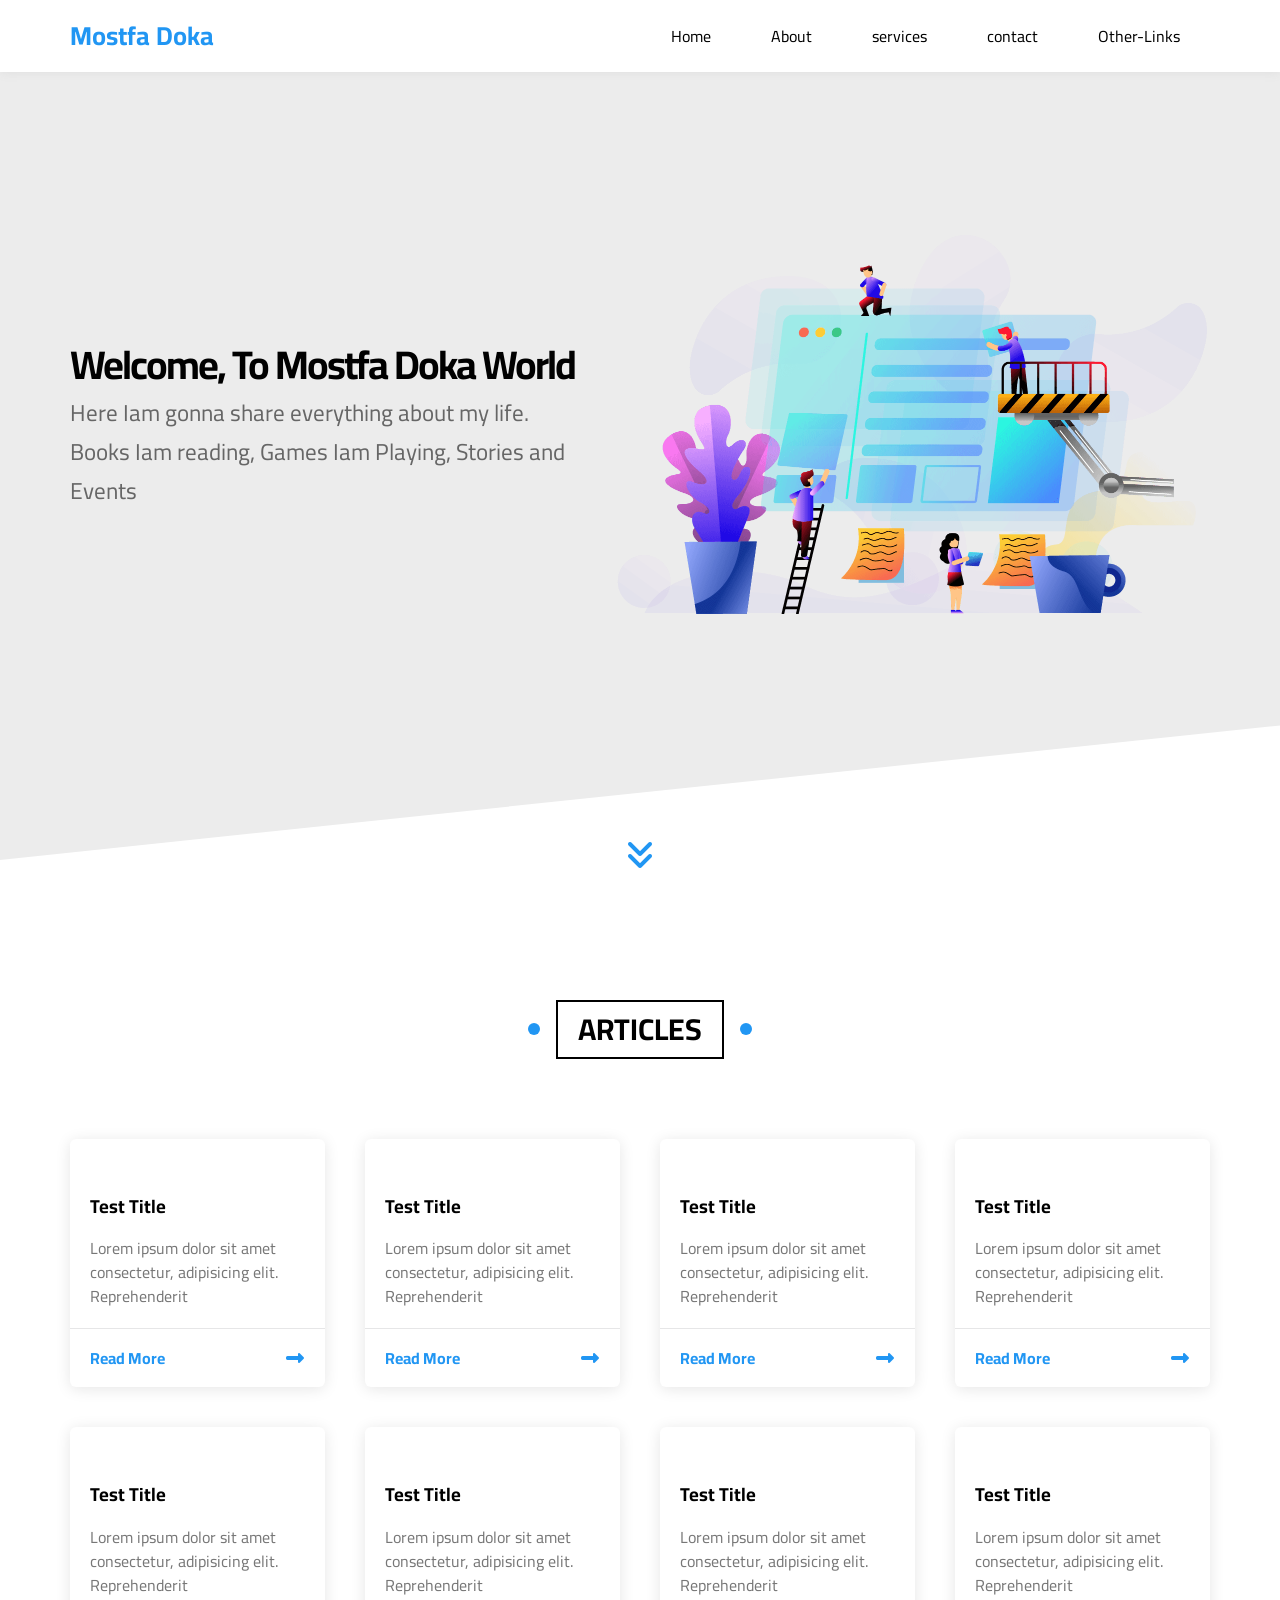
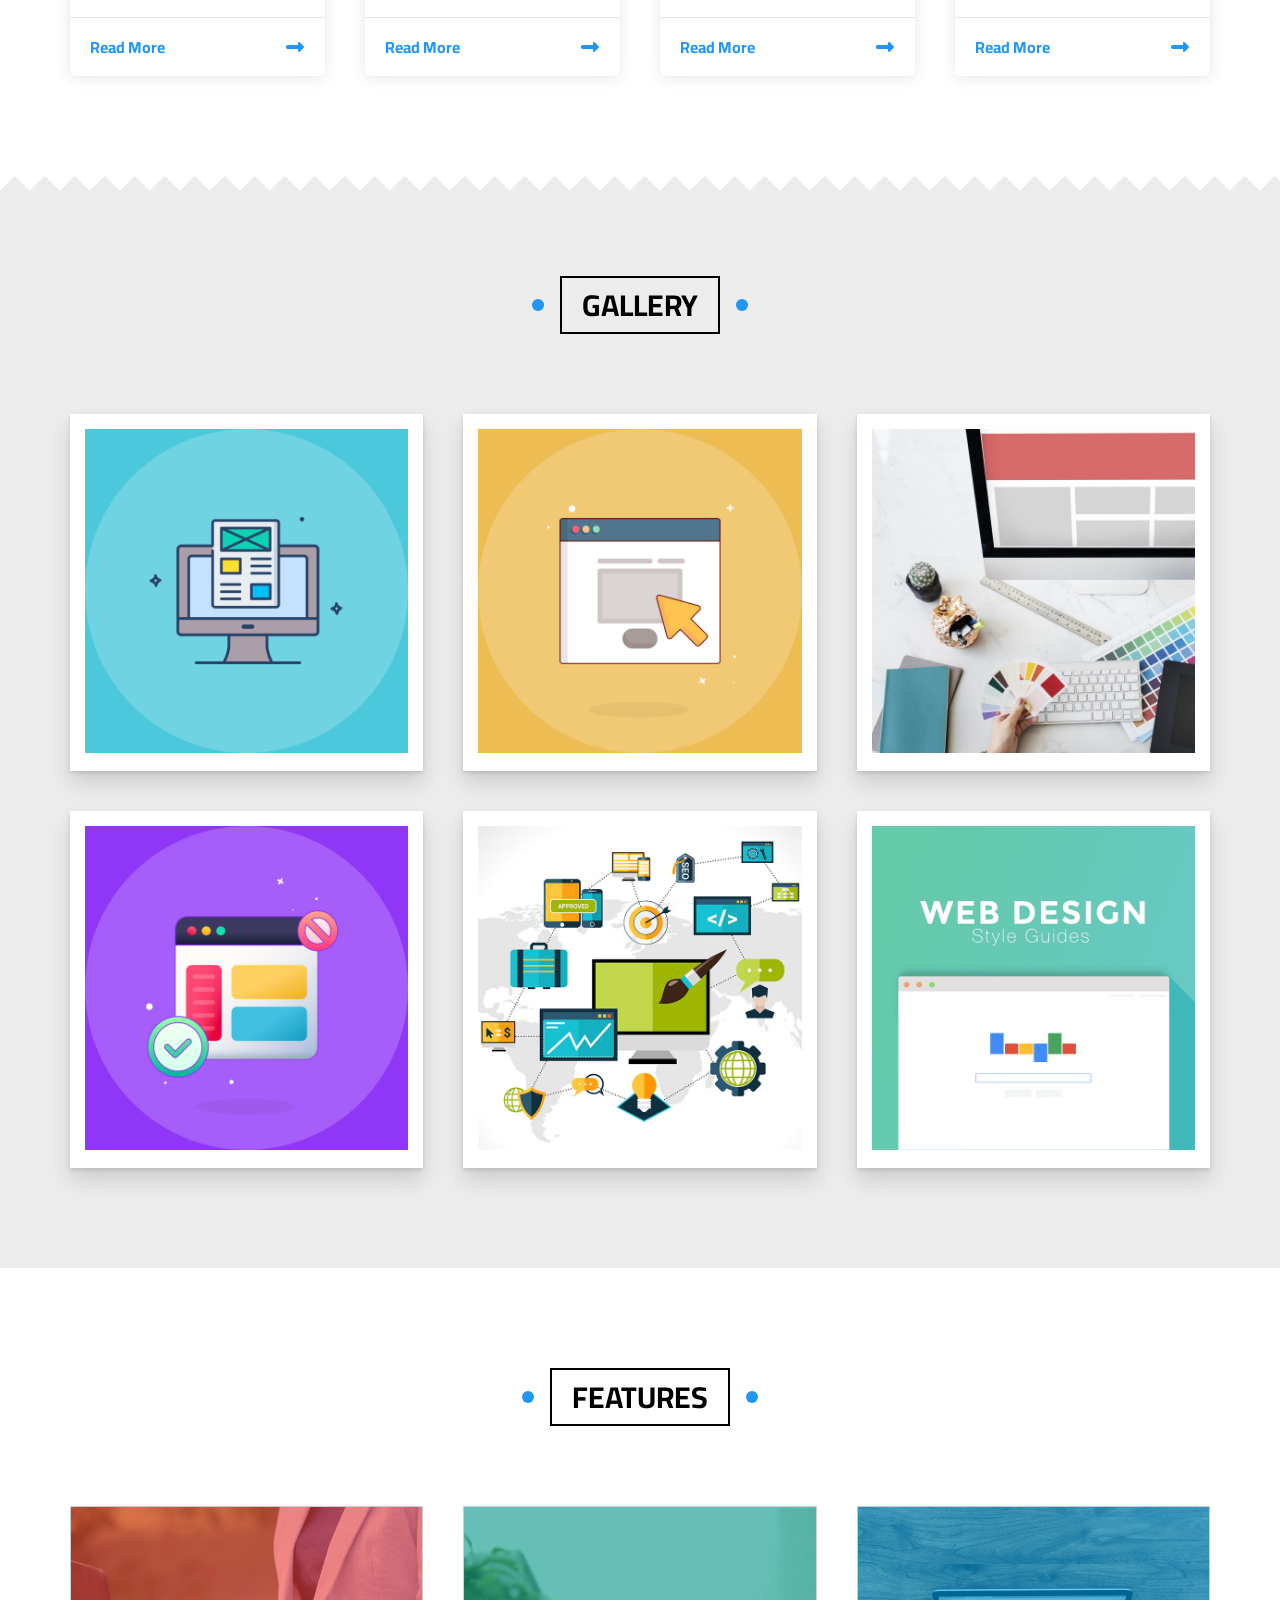
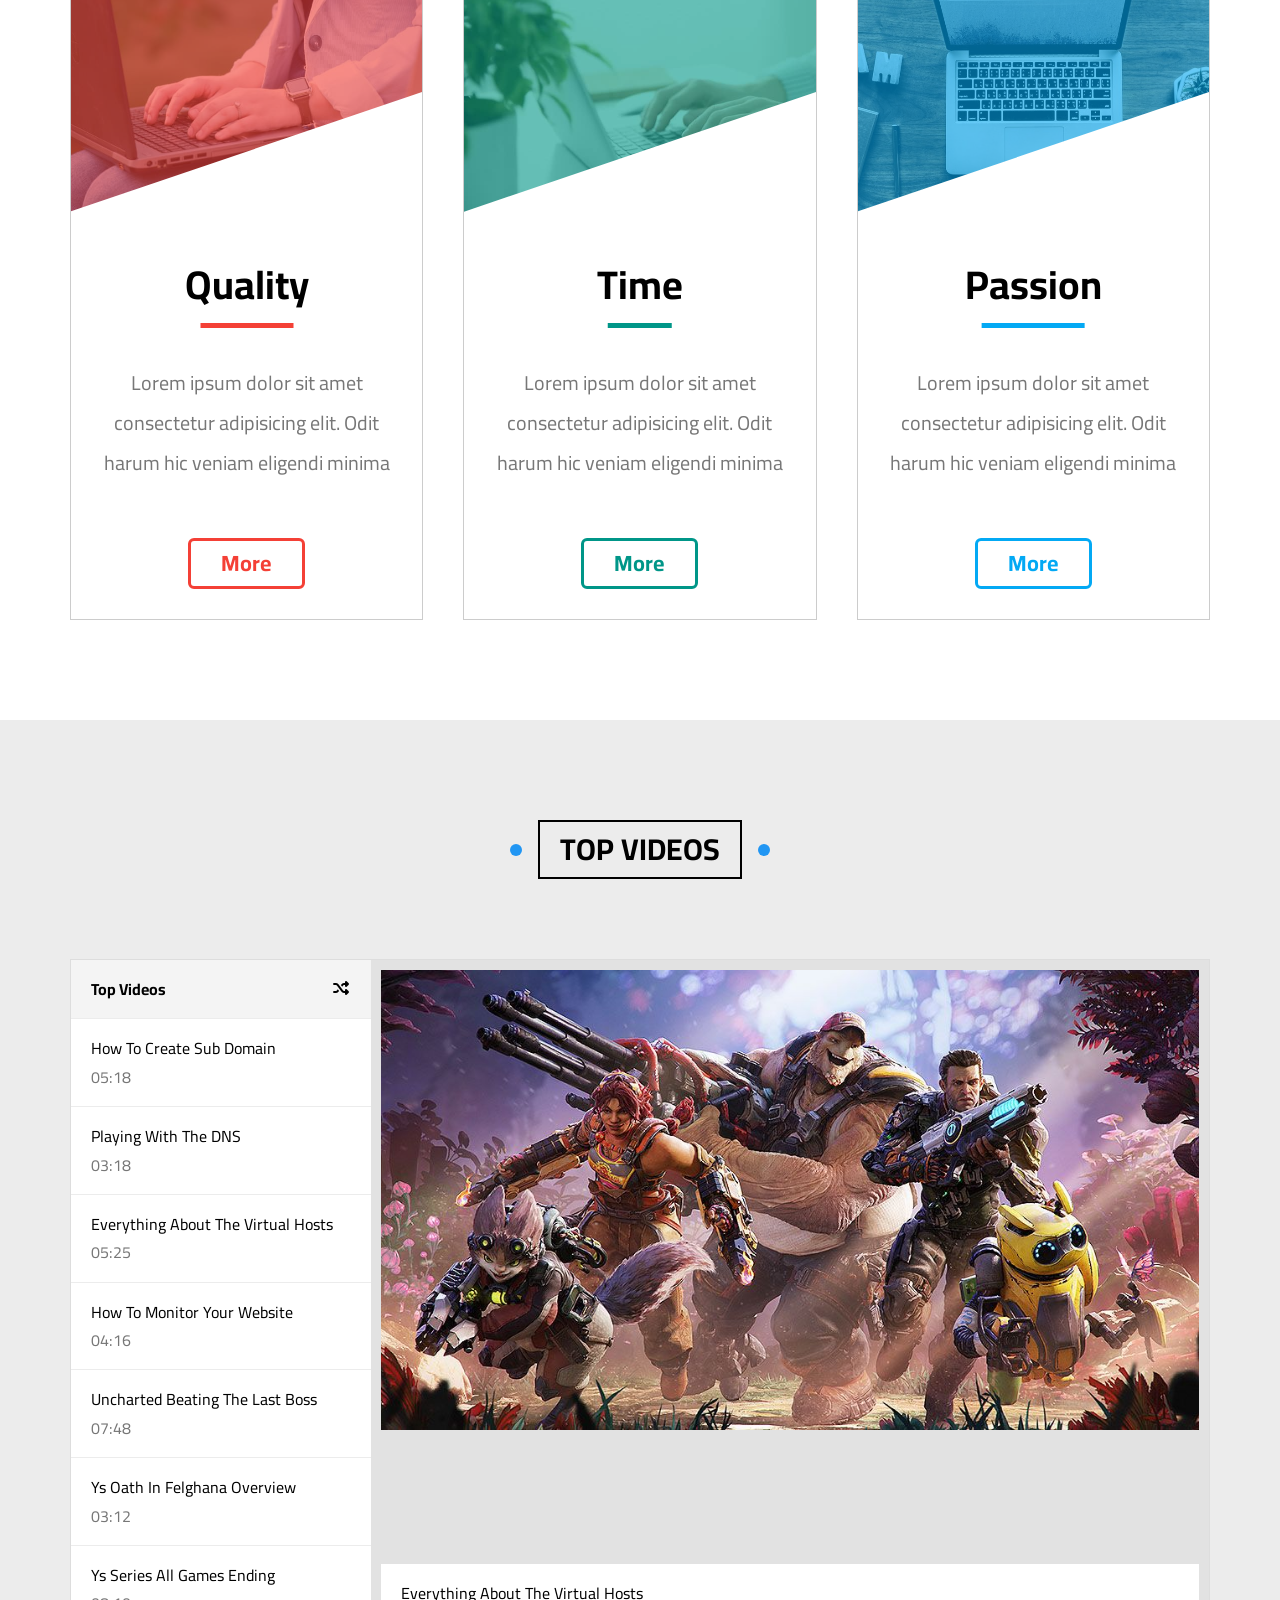
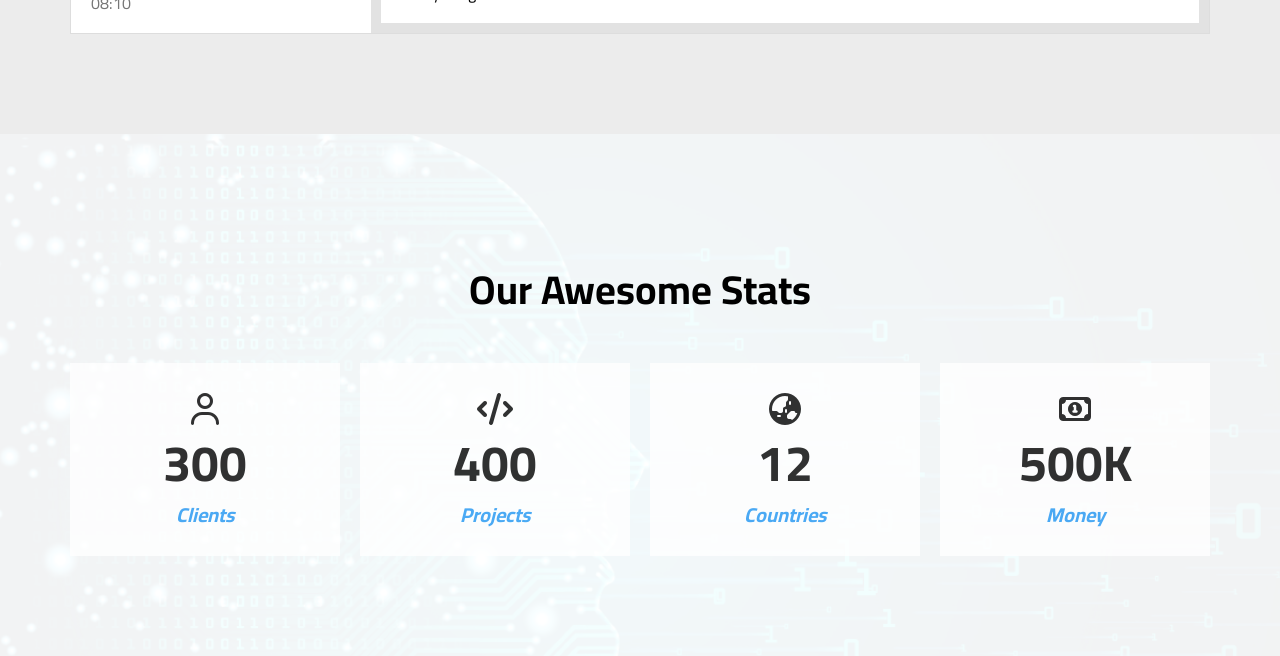
==== index.html @ 47fe3894 "cut" ====
<!DOCTYPE html>
<html lang="en">

<head>
  <meta charset="UTF-8">
  <meta name="viewport" content="width=device-width, initial-scale=1.0">
  <title>Mostfa Doka</title>
  <link rel="stylesheet" href="../CSS/all.min.css">
  <link rel="stylesheet" href="../CSS/norm.css">
  <link rel="stylesheet" href="../CSS/Mostfa Doka.css">
  <link rel="preconnect" href="https://fonts.googleapis.com">
  <link rel="preconnect" href="https://fonts.gstatic.com" crossorigin>
  <link
    href="https://fonts.googleapis.com/css2?family=Cairo:wght@200..1000&family=Open+Sans:ital,wght@0,300..800;1,300..800&display=swap"
    rel="stylesheet">
</head>

<body>
  <!-- start header -->
  <div class="header" id="header">
    <div class="container">
      <a href="#" class="logo">Mostfa Doka</a>
      <ul class="main-nav">
        <li><a href="index.html">Home</a></li>
        <li><a href="about.html">About</a></li>
        <li><a href="services.html">services</a></li>
        <li><a href="contact.html">contact</a></li>
        <li class="active">
          <a href="#">Other-Links</a>
          <div class="mega-menu">
            <div class="image">
              <img src="../images/megamenu.png" alt="">
            </div>
            <ul class="links">
              <li>
                <a href="#articles"><i class="fa-regular fa-newspaper"></i> Articles</a>
              </li>
              <li>
                <a href="#gallery"><i class=" far fa-regular fa-images fa-fw"></i> Gallery</a>
              </li>
              <li>
                <a href="#features"><i class="fa-regular fa-star"></i> Features</a>
              </li>

            </ul>
            <ul class="links">
              <li>
                <a href="#videos"><i class="far fa-play-circle fa-fw"></i> Top Videos</a>
              </li>
              <li>
                <a href="#stats"><i class="far fa-chart-bar fa-fw"></i> Stats</a>
              </li>
            </ul>
          </div>
        </li>
      </ul>
    </div>
  </div>
  <!-- end header -->
  <!-- start landing -->
  <div class="landing">
    <div class="container">
      <div class="text">
        <h1>Welcome, To Mostfa Doka World</h1>
        <p>Here Iam gonna share everything about my life. Books Iam reading, Games Iam Playing, Stories and
          Events</p>
      </div>
      <div class="image">
        <img src="../images/landing-image.png" alt="">
      </div>
    </div>
    <a href="#articles" class="go-down">
      <i class="fas fa-angle-double-down fa-2x"></i>
    </a>
  </div>
  <!-- end landing -->
  <!-- start Articles -->
  <div class="articles" id="articles">
    <h2 class="main-title">articles</h2>
    <div class="container">
      <div class="box">
        <img src="../images/cat-01.jpg" alt="">
        <div class="content">
          <h3>Test Title</h3>
          <p>Lorem ipsum dolor sit amet consectetur, adipisicing elit. Reprehenderit</p>
        </div>
        <div class="info">
          <a href="#">Read More</a>
          <i class="fas fa-long-arrow-alt-right"></i>
        </div>
      </div>
      <div class="box">
        <img src="../images/cat-02.jpg" alt="">
        <div class="content">
          <h3>Test Title</h3>
          <p>Lorem ipsum dolor sit amet consectetur, adipisicing elit. Reprehenderit</p>
        </div>
        <div class="info">
          <a href="#">Read More</a>
          <i class="fas fa-long-arrow-alt-right"></i>
        </div>
      </div>
      <div class="box">
        <img src="../images/cat-03.jpg" alt="">
        <div class="content">
          <h3>Test Title</h3>
          <p>Lorem ipsum dolor sit amet consectetur, adipisicing elit. Reprehenderit</p>
        </div>
        <div class="info">
          <a href="#">Read More</a>
          <i class="fas fa-long-arrow-alt-right"></i>
        </div>
      </div>
      <div class="box">
        <img src="../images/cat-04.jpg" alt="">
        <div class="content">
          <h3>Test Title</h3>
          <p>Lorem ipsum dolor sit amet consectetur, adipisicing elit. Reprehenderit</p>
        </div>
        <div class="info">
          <a href="#">Read More</a>
          <i class="fas fa-long-arrow-alt-right"></i>
        </div>
      </div>
      <div class="box">
        <img src="../images/cat-05.jpg" alt="">
        <div class="content">
          <h3>Test Title</h3>
          <p>Lorem ipsum dolor sit amet consectetur, adipisicing elit. Reprehenderit</p>
        </div>
        <div class="info">
          <a href="#">Read More</a>
          <i class="fas fa-long-arrow-alt-right"></i>
        </div>
      </div>
      <div class="box">
        <img src="../images/cat-06.jpg" alt="">
        <div class="content">
          <h3>Test Title</h3>
          <p>Lorem ipsum dolor sit amet consectetur, adipisicing elit. Reprehenderit</p>
        </div>
        <div class="info">
          <a href="#">Read More</a>
          <i class="fas fa-long-arrow-alt-right"></i>
        </div>
      </div>
      <div class="box">
        <img src="../images/cat-07.jpg" alt="">
        <div class="content">
          <h3>Test Title</h3>
          <p>Lorem ipsum dolor sit amet consectetur, adipisicing elit. Reprehenderit</p>
        </div>
        <div class="info">
          <a href="#">Read More</a>
          <i class="fas fa-long-arrow-alt-right"></i>
        </div>
      </div>
      <div class="box">
        <img src="../images/cat-08.jpg" alt="">
        <div class="content">
          <h3>Test Title</h3>
          <p>Lorem ipsum dolor sit amet consectetur, adipisicing elit. Reprehenderit</p>
        </div>
        <div class="info">
          <a href="#">Read More</a>
          <i class="fas fa-long-arrow-alt-right"></i>
        </div>
      </div>
    </div>
  </div>
  <div class="spikes"></div>
  <!-- end Articles -->
  <!-- start Gallery -->
  <div class="gallery" id="gallery">
    <h2 class="main-title">Gallery</h2>
    <div class="container">
      <div class="box">
        <div class="image">
          <img src="../images/gallery-01.png" alt="">
        </div>
      </div>
      <div class="box">
        <div class="image">
          <img src="../images/gallery-02.png" alt="">
        </div>
      </div>
      <div class="box">
        <div class="image">
          <img src="../images/gallery-03.jpg" alt="">
        </div>
      </div>
      <div class="box">
        <div class="image">
          <img src="../images/gallery-04.png" alt="">
        </div>
      </div>
      <div class="box">
        <div class="image">
          <img src="../images/gallery-05.jpg" alt="">
        </div>
      </div>
      <div class="box">
        <div class="image">
          <img src="../images/gallery-06.png" alt="">
        </div>
      </div>
    </div>
  </div>
  <!-- end Gallery -->
  <!-- start Features -->
  <div class="features" id="features">
    <h2 class="main-title">features</h2>
    <div class="container">
      <div class="box">
        <div class="image"><img src="../images/features-01.jpg" alt=""></div>
        <h2>Quality</h2>
        <p>Lorem ipsum dolor sit amet consectetur adipisicing elit. Odit harum hic veniam eligendi minima</p>
        <a href="#">More</a>
      </div>
      <div class="box">
        <div class="image"><img src="../images/features-02.jpg" alt=""></div>
        <h2>Time</h2>
        <p>Lorem ipsum dolor sit amet consectetur adipisicing elit. Odit harum hic veniam eligendi minima</p>
        <a href="#">More</a>
      </div>
      <div class="box">
        <div class="image"><img src="../images/features-03.jpg" alt=""></div>
        <h2>Passion</h2>
        <p>Lorem ipsum dolor sit amet consectetur adipisicing elit. Odit harum hic veniam eligendi minima</p>
        <a href="#">More</a>
      </div>
    </div>
  </div>
  <!-- end Features -->


  <!-- Start Videos -->
  <div class="videos" id="videos">
    <h2 class="main-title">Top Videos</h2>
    <div class="container">
      <div class="holder">
        <div class="list">
          <div class="name">
            Top Videos
            <i class="fas fa-random"></i>
          </div>
          <ul>
            <li>How To Create Sub Domain<span>05:18</span></li>
            <li>Playing With The DNS <span>03:18</span></li>
            <li>Everything About The Virtual Hosts <span>05:25</span></li>
            <li>How To Monitor Your Website <span>04:16</span></li>
            <li>Uncharted Beating The Last Boss <span>07:48</span></li>
            <li>Ys Oath In Felghana Overview <span>03:12</span></li>
            <li>Ys Series All Games Ending <span>08:10</span></li>
          </ul>
        </div>
        <div class="preview">
          <img decoding="async" src="../images/video-preview.jpg" alt="" />
          <div class="info">Everything About The Virtual Hosts</div>
        </div>
      </div>
    </div>
  </div>
  <!-- End Videos -->
  <!-- Start Stats -->
  <div class="stats" id="stats">
    <h2>Our Awesome Stats</h2>
    <div class="container">
      <div class="box">
        <i class="far fa-user fa-2x fa-fw"></i>
        <span class="number">300</span>
        <span class="text">Clients</span>
      </div>
      <div class="box">
        <i class="fas fa-code fa-2x fa-fw"></i>
        <span class="number">400</span>
        <span class="text">Projects</span>
      </div>
      <div class="box">
        <i class="fas fa-globe-asia fa-2x fa-fw"></i>
        <span class="number">12</span>
        <span class="text">Countries</span>
      </div>
      <div class="box">
        <i class="far fa-money-bill-alt fa-2x fa-fw"></i>
        <span class="number">500K</span>
        <span class="text">Money</span>
      </div>
    </div>
  </div>
  <!-- End Stats -->

</body>

</html>
---- CSS/norm.css ----
/*! normalize.css v8.0.1 | MIT License | github.com/necolas/normalize.css */

/* Document
   ========================================================================== */

/**
 * 1. Correct the line height in all browsers.
 * 2. Prevent adjustments of font size after orientation changes in iOS.
 */

html {
  line-height: 1.15; /* 1 */
  -webkit-text-size-adjust: 100%; /* 2 */
}

/* Sections
   ========================================================================== */

/**
 * Remove the margin in all browsers.
 */

body {
  margin: 0;
}

/**
 * Render the `main` element consistently in IE.
 */

main {
  display: block;
}

/**
 * Correct the font size and margin on `h1` elements within `section` and
 * `article` contexts in Chrome, Firefox, and Safari.
 */

h1 {
  font-size: 2em;
  margin: 0.67em 0;
}

/* Grouping content
   ========================================================================== */

/**
 * 1. Add the correct box sizing in Firefox.
 * 2. Show the overflow in Edge and IE.
 */

hr {
  box-sizing: content-box; /* 1 */
  height: 0; /* 1 */
  overflow: visible; /* 2 */
}

/**
 * 1. Correct the inheritance and scaling of font size in all browsers.
 * 2. Correct the odd `em` font sizing in all browsers.
 */

pre {
  font-family: monospace, monospace; /* 1 */
  font-size: 1em; /* 2 */
}

/* Text-level semantics
   ========================================================================== */

/**
 * Remove the gray background on active links in IE 10.
 */

a {
  background-color: transparent;
}

/**
 * 1. Remove the bottom border in Chrome 57-
 * 2. Add the correct text decoration in Chrome, Edge, IE, Opera, and Safari.
 */

abbr[title] {
  border-bottom: none; /* 1 */
  text-decoration: underline; /* 2 */
  text-decoration: underline dotted; /* 2 */
}

/**
 * Add the correct font weight in Chrome, Edge, and Safari.
 */

b,
strong {
  font-weight: bolder;
}

/**
 * 1. Correct the inheritance and scaling of font size in all browsers.
 * 2. Correct the odd `em` font sizing in all browsers.
 */

code,
kbd,
samp {
  font-family: monospace, monospace; /* 1 */
  font-size: 1em; /* 2 */
}

/**
 * Add the correct font size in all browsers.
 */

small {
  font-size: 80%;
}

/**
 * Prevent `sub` and `sup` elements from affecting the line height in
 * all browsers.
 */

sub,
sup {
  font-size: 75%;
  line-height: 0;
  position: relative;
  vertical-align: baseline;
}

sub {
  bottom: -0.25em;
}

sup {
  top: -0.5em;
}

/* Embedded content
   ========================================================================== */

/**
 * Remove the border on images inside links in IE 10.
 */

img {
  border-style: none;
}

/* Forms
   ========================================================================== */

/**
 * 1. Change the font styles in all browsers.
 * 2. Remove the margin in Firefox and Safari.
 */

button,
input,
optgroup,
select,
textarea {
  font-family: inherit; /* 1 */
  font-size: 100%; /* 1 */
  line-height: 1.15; /* 1 */
  margin: 0; /* 2 */
}

/**
 * Show the overflow in IE.
 * 1. Show the overflow in Edge.
 */

button,
input { /* 1 */
  overflow: visible;
}

/**
 * Remove the inheritance of text transform in Edge, Firefox, and IE.
 * 1. Remove the inheritance of text transform in Firefox.
 */

button,
select { /* 1 */
  text-transform: none;
}

/**
 * Correct the inability to style clickable types in iOS and Safari.
 */

button,
[type="button"],
[type="reset"],
[type="submit"] {
  -webkit-appearance: button;
}

/**
 * Remove the inner border and padding in Firefox.
 */

button::-moz-focus-inner,
[type="button"]::-moz-focus-inner,
[type="reset"]::-moz-focus-inner,
[type="submit"]::-moz-focus-inner {
  border-style: none;
  padding: 0;
}

/**
 * Restore the focus styles unset by the previous rule.
 */

button:-moz-focusring,
[type="button"]:-moz-focusring,
[type="reset"]:-moz-focusring,
[type="submit"]:-moz-focusring {
  outline: 1px dotted ButtonText;
}

/**
 * Correct the padding in Firefox.
 */

fieldset {
  padding: 0.35em 0.75em 0.625em;
}

/**
 * 1. Correct the text wrapping in Edge and IE.
 * 2. Correct the color inheritance from `fieldset` elements in IE.
 * 3. Remove the padding so developers are not caught out when they zero out
 *    `fieldset` elements in all browsers.
 */

legend {
  box-sizing: border-box; /* 1 */
  color: inherit; /* 2 */
  display: table; /* 1 */
  max-width: 100%; /* 1 */
  padding: 0; /* 3 */
  white-space: normal; /* 1 */
}

/**
 * Add the correct vertical alignment in Chrome, Firefox, and Opera.
 */

progress {
  vertical-align: baseline;
}

/**
 * Remove the default vertical scrollbar in IE 10+.
 */

textarea {
  overflow: auto;
}

/**
 * 1. Add the correct box sizing in IE 10.
 * 2. Remove the padding in IE 10.
 */

[type="checkbox"],
[type="radio"] {
  box-sizing: border-box; /* 1 */
  padding: 0; /* 2 */
}

/**
 * Correct the cursor style of increment and decrement buttons in Chrome.
 */

[type="number"]::-webkit-inner-spin-button,
[type="number"]::-webkit-outer-spin-button {
  height: auto;
}

/**
 * 1. Correct the odd appearance in Chrome and Safari.
 * 2. Correct the outline style in Safari.
 */

[type="search"] {
  -webkit-appearance: textfield; /* 1 */
  outline-offset: -2px; /* 2 */
}

/**
 * Remove the inner padding in Chrome and Safari on macOS.
 */

[type="search"]::-webkit-search-decoration {
  -webkit-appearance: none;
}

/**
 * 1. Correct the inability to style clickable types in iOS and Safari.
 * 2. Change font properties to `inherit` in Safari.
 */

::-webkit-file-upload-button {
  -webkit-appearance: button; /* 1 */
  font: inherit; /* 2 */
}

/* Interactive
   ========================================================================== */

/*
 * Add the correct display in Edge, IE 10+, and Firefox.
 */

details {
  display: block;
}

/*
 * Add the correct display in all browsers.
 */

summary {
  display: list-item;
}

/* Misc
   ========================================================================== */

/**
 * Add the correct display in IE 10+.
 */

template {
  display: none;
}

/**
 * Add the correct display in IE 10.
 */

[hidden] {
  display: none;
}
---- CSS/Mostfa Doka.css ----
/* start Globle rules */
* {
    -webkit-box-sizing: border-box;
    -moz-box-sizing: border-box;
    box-sizing: border-box;
}

:root {
    --main-color: #2196f3;
    --main-color-alt: #1787e0;
    --main-transition: 0.3s;
    --main-padding: 100px;
    --section-background: #ececec;
}

html {
    scroll-behavior: smooth;
}

body {
    font-family: "Cairo", sans-serif;
}

ul {
    list-style: none;
    margin: 0;
    padding: 0;
}

a {
    text-decoration: none;
}

.container {
    padding-left: 15px;
    padding-right: 15px;
    margin-left: auto;
    margin-right: auto;
}

/* Small */
@media (min-width: 768px) {
    .container {
        width: 750px;
    }
}

/* Medium */
@media (min-width: 992px) {
    .container {
        width: 970px;
    }
}

/* Large */
@media (min-width: 1200px) {
    .container {
        width: 1170px;
    }
}

.main-title {
    text-transform: uppercase;
    border: 2px solid black;
    width: fit-content;
    margin: 0 auto 80px;
    padding: 10px 20px;
    font-size: 30px;
    position: relative;
    z-index: 1;
    transition: var(--main-transition);
}

.main-title::before,
.main-title::after {
    content: '';
    position: absolute;
    background-color: var(--main-color);
    width: 12px;
    height: 12px;
    top: 50%;
    transform: translateY(-50%);
    border-radius: 50%;
    transition: var(--main-transition);
}

.main-title::before {
    left: -30px;
}

.main-title::after {
    right: -30px;
}

.main-title:hover::before {
    z-index: -1;
    animation: left-move .5s forwards;
}

.main-title:hover::after {
    z-index: -1;
    animation: right-move .5s forwards;
}

.main-title:hover {
    color: white;
    border: 2px solid white;
    transition-delay: 0.5s;
}

.spikes {
    position: relative;
}

.spikes::after {
    content: '';
    position: absolute;
    right: 0;
    width: 100%;
    height: 30px;
    background-image: linear-gradient(135deg, white 25%, transparent 25%),
        linear-gradient(225deg, white 25%, transparent 25%);
    background-size: 30px 30px;
    z-index: 1;
}

.dots {
    background-image: url("../images/dots.png");
    height: 186px;
    width: 204px;
    background-repeat: no-repeat;
    position: absolute;
}

.dots-up {
    top: 200px;
    right: 0;
}

.dots-down {
    bottom: 200px;
    left: 0;
}

/* end Globle rules */
/* start animation */
@keyframes up-and-down {

    0%,
    100% {
        top: 0;
    }

    50% {
        top: -50px;
    }
}

@keyframes bouncing {

    0%,
    10%,
    20%,
    50%,
    80%,
    100% {
        transform: translateY(0);
    }

    40%,
    60% {
        transform: translateY(-15px);
    }
}

@keyframes left-move {
    50% {
        left: 0;
        width: 12px;
        height: 12px;
    }

    100% {
        left: 0;
        border-radius: 0;
        width: 51%;
        height: 100%;
    }
}

@keyframes right-move {
    50% {
        right: 0;
        width: 12px;
        height: 12px;
    }

    100% {
        right: 0;
        border-radius: 0;
        width: 51%;
        height: 100%;
    }
}

@keyframes moving-arrow {
    100% {
        transform: translateX(10px);
    }
}

@keyframes flashing {

    0%,
    40% {
        opacity: 1;
    }

    100% {
        opacity: 0;
        width: 200%;
        height: 200%;
    }
}

@keyframes change-background {

    0%,
    100% {
        background-image: url('../images/discount-background1.jpg');
    }

    50% {
        background-image: url('../images/discount-background2.jpg');
    }
}

/* end animation */
/* start heading */
.header {
    background-color: white;
    position: relative;
    -webkit-box-shadow: 0 0 10px #ddd;
    -moz-box-shadow: 0 0 10px #ddd;
    box-shadow: 0 0 10px #ddd;
}

.header .container {
    display: flex;
    justify-content: space-between;
    align-items: center;
    flex-wrap: wrap;
    position: relative;
}

.header .container .logo {
    font-size: 26px;
    color: var(--main-color);
    font-weight: bold;
    height: 72px;
    justify-content: center;
    align-content: center;
    text-align: center;
}

.header .container .main-nav {
    display: flex;
    justify-content: center;
    align-items: center;
}

.header .container .main-nav>li>a {
    color: black;
    display: flex;
    justify-content: center;
    align-items: center;
    height: 72px;
    position: relative;
    padding: 0 30px;
    transition: var(--main-transition);
    overflow: hidden;
}

.header .container .main-nav>li>a::before {
    content: '';
    position: absolute;
    width: 100%;
    height: 4px;
    background-color: var(--main-color);
    top: 0;
    left: -100%;
    transition: var(--main-transition);
}

.header .container .main-nav>li>a:hover {
    background-color: #fafafa;
    color: var(--main-color);
}

.header .container .main-nav>li>a:hover::before {
    left: 0;
}

@media (max-width: 767px) {
    .header .container .logo {
        width: 100%;
        height: 50px;
    }

    .header .container .main-nav {
        margin: auto;
    }

    .header .container .main-nav>li>a {
        height: 40px;
        padding: 10px;
        font-size: 14px;
    }
}

.header .mega-menu {
    position: absolute;
    width: 100%;
    left: 0;
    padding: 30px;
    background-color: white;
    border-bottom: 3px solid var(--main-color);
    z-index: -1;
    display: flex;
    gap: 40px;
    top: calc(100% + 50px);
    transition: top var(--main-transition), opacity var(--main-transition);
    opacity: 0;
}

.header .main-nav li:last-child:hover .mega-menu {
    opacity: 1;
    z-index: 5;
    top: calc(100% + 1px);
}

.header .mega-menu .image img {
    max-width: 100%;
}

@media (max-width: 992px) {
    .header .mega-menu .image {
        display: none;
    }
}

.header .mega-menu .links {
    min-width: 250px;
    flex: 1;
}

@media (max-width: 767px) {
    .header .mega-menu {
        flex-direction: column;
        gap: 0;
        padding: 5px;
    }

    .header .mega-menu .links:last-child li:first-child {
        border-top: 1px solid #e9e6e6;
    }
}

.header .mega-menu .links li {
    position: relative;
}

.header .mega-menu .links li:not(:last-child) {
    border-bottom: 1px solid #e9e6e6;
}

.header .mega-menu .links li::before {
    content: '';
    position: absolute;
    left: 0;
    right: 0;
    width: 0;
    height: 100%;
    background-color: #fafafa;
    z-index: -1;
    transition: var(--main-transition);
}

.header .mega-menu .links li:hover::before {
    width: 100%;
}

.header .mega-menu .links li a {
    color: var(--main-color);
    display: block;
    padding: 15px;
    font-size: 18px;
    font-weight: bold;
}

.header .mega-menu .links li i {
    margin-right: 10px;
}

/* end heading */
/* start landing */
.landing {
    position: relative;
}

.landing::before {
    content: '';
    position: absolute;
    top: -40px;
    left: 0;
    width: 100%;
    height: 100%;
    background-color: #ececec;
    z-index: -1;
    transform: skewY(-6deg);
    transform-origin: top left;
}

.landing .container {
    min-height: calc(100vh - 72px);
    display: flex;
    align-items: center;
    padding-bottom: 120px;
}

.landing .text {
    flex: 1;
}

@media (max-width: 991px) {
    .landing .text {
        text-align: center;
    }
}

.landing .text h1 {
    font-size: 40px;
    margin: 0;
    letter-spacing: -2px;
}

.landing .text p {
    line-height: 1.7;
    color: #666;
    font-size: 23px;
    margin: 5px 0 0;
    max-width: 500px;
}

.landing .image img {
    position: relative;
    width: 600px;
    animation: up-and-down 5s linear infinite;
}

@media (max-width: 767px) {
    .landing .text h1 {
        font-size: 28px;
    }

    .landing .text p {
        font-size: 18px;
    }
}

@media (max-width: 991px) {
    .landing .image {
        display: none;
    }

    .landing .text p {
        margin: 10px auto;
    }
}

.landing .go-down {
    color: var(--main-color);
    position: absolute;
    bottom: 30px;
    left: 50%;
    transform: translateX(-50%);
    transition: var(--main-transition);
}

.landing .go-down:hover {
    color: var(--main-color-alt);
}

.landing .go-down i {
    animation: bouncing 1.5s infinite;
}

/* end landing */
/* start Articles */
.articles {
    padding: var(--main-padding) 0;
    position: relative;
}

.articles .container {
    display: grid;
    grid-template-columns: repeat(auto-fill, minmax(250px, 1fr));
    gap: 40px;
}

.articles .container .box {
    -webkit-box-shadow: 0 2px 15px rgba(0, 0, 0, 0.1);
    -moz-box-shadow: 0 2px 15px rgba(0, 0, 0, 0.1);
    box-shadow: 0 2px 15px rgba(0, 0, 0, 0.1);
    background-color: white;
    border-radius: 6px;
    overflow: hidden;
    transition: transform var(--main-transition), box-shadow var(--main-transition);
}

.articles .container .box:hover {
    -webkit-box-shadow: 0 2px 15px rgba(0, 0, 0, 0.2);
    -moz-box-shadow: 0 2px 15px rgba(0, 0, 0, 0.2);
    box-shadow: 0 2px 15px rgba(0, 0, 0, 0.2);
    transform: translateY(-10px);
}

.articles .container .box img {
    width: 100%;
    max-width: 100%;
}

.articles .container .box .content {
    padding: 20px;
}

.articles .container .box .content h3 {
    margin: p;
}

.articles .container .box .content p {
    margin: 10px 0 0;
    line-height: 1.5;
    color: #777;
}

.articles .container .box .info {
    padding: 20px;
    border-top: 1px solid #e6e6e7;
    display: flex;
    justify-content: space-between;
    align-items: center;
}

.articles .container .box .info a {
    font-weight: bold;
    color: var(--main-color);
}

.articles .container .box .info i {
    color: var(--main-color);
}

.articles .container .box:hover .info i {
    animation: moving-arrow .6s linear infinite;
}

/* end Articles */
/* start Gallery */
.gallery {
    padding: var(--main-padding) 0;
    background-color: var(--section-background);
}

.gallery .container {
    display: grid;
    grid-template-columns: repeat(auto-fill, minmax(300px, 1fr));
    gap: 40px;
}

.gallery .box {
    padding: 15px;
    background-color: white;
    box-shadow: 0px 12px 20px 0px rgb(0 0 0 / 13%), 0px 2px 4px 0px rgb(0 0 0 / 12%);
}

.gallery img {
    max-width: 100%;
    transition: var(--main-transition);
}

.gallery .image {
    position: relative;
    overflow: hidden;
}

.gallery .image::before {
    content: '';
    position: absolute;
    top: 50%;
    left: 50%;
    transform: translate(-50%, -50%);
    background-color: rgba(255, 255, 255, 0.2);
    width: 0;
    height: 0;
    opacity: 0;
    z-index: 2;
}

.gallery .image:hover::before {
    animation: flashing 0.7s;
}

.gallery .image:hover img {
    transform: rotate(5deg) scale(1.1);
}

/* end Gallery */
/* start Features */
.features {
    padding: var(--main-padding) 0;
    position: relative;
    background-color: white;
}

.features .container {
    display: grid;
    grid-template-columns: repeat(auto-fill, minmax(300px, 1fr));
    gap: 40px;
}

.features .box {
    text-align: center;
    border: 1px solid #ccc;
}

.features .image {
    position: relative;
    overflow: hidden;
}

.features .box img {
    max-width: 100%;
}

.features .box .image::before {
    content: "";
    position: absolute;
    top: -1px;
    left: 0;
    width: 100%;
    height: 100%;
    background-color: rgb(3 169 244 / 60%);
}

.features .box:first-of-type .image::before {
    background-color: rgb(244 64 54 / 60%);
}

.features .box:nth-of-type(2) .image::before {
    background-color: rgb(0 150 136 / 60%);
}

.features .box .image::after {
    content: "";
    position: absolute;
    bottom: 0;
    right: 0;
    border-style: solid;
    border-width: 0 0 170px 500px;
    border-color: transparent transparent white transparent;
    transition: var(--main-transition);

}

.features .box:hover .image::after {
    border-width: 170px 500px 170px 0;
}

.features .box h2 {
    position: relative;
    font-size: 40px;
    width: fit-content;
    margin: auto;
}

.features .box h2::before {
    content: "";
    background-color: #03a9f4;
    width: 75%;
    height: 5px;
    left: 50%;
    bottom: -20px;
    position: absolute;
    transform: translateX(-50%);
}

.features .box:nth-of-type(2) h2::before {
    background-color: #009688;
}

.features .box:first-of-type h2::before {
    background-color: #f44036;
}

.features p {
    color: #777;
    font-size: 20px;
    line-height: 2;
    margin: 30px 0;
    padding: 25px;
}

.features .box a {
    display: block;
    width: fit-content;
    margin: 0 auto 30px;
    border: 3px solid #03a9f4;
    font-weight: bold;
    font-size: 22px;
    color: #03a9f4;
    padding: 10px 30px;
    border-radius: 6px;
    transition: var(--main-transition);
    position: relative;
}

.features .box a::before {
    content: "";
    position: absolute;
    top: 0;
    left: 0;
    height: 100%;
    width: 0;
    background-color: #03a9f4;
    transition: var(--main-transition);
    z-index: -1;
}

.features .box:hover a::before {
    width: 100%;
}

.features .box:nth-of-type(2) a::before {
    background-color: #009688;

}

.features .box:first-of-type a::before {
    background-color: #f44036;
}

.features .box:first-child a {
    color: #f44036;
    border: 3px solid #f44036;
}

.features .box:nth-child(2) a {
    color: #009688;
    border: 3px solid #009688;
}

.features .box:hover a {
    color: white;
    z-index: 2;
}

/* end Features */
/* start Testimonials */
.testimonials {
    padding: var(--main-padding) 0;
    background-color: var(--section-background);
}

.testimonials .container {
    display: grid;
    grid-template-columns: repeat(auto-fill, minmax(300px, 1fr));
    gap: 40px;
}

.testimonials .box {
    padding: 20px;
    background-color: white;
    box-shadow: 0px 2px 4px rgb(0 0 0 / 7%);
    position: relative;
    border-radius: 6px;
}

.testimonials .box img {
    width: 100px;
    border-radius: 50%;
    position: absolute;
    top: -50px;
    right: -10px;
    border: 10px solid var(--section-background);
}

.testimonials .box h3 {
    margin-bottom: 10px;

}

.testimonials .box span {
    color: #777;
    display: block;
    margin-bottom: 10px;
}

.testimonials .box .rate i.filled {
    color: #ffc107;
}

.testimonials .box p {
    line-height: 1.5;
    color: #777;
    margin: 10px 0 0;
}

/* end Testimonials */
/* start Team Members */
.team {
    padding: var(--main-padding) 0;
    position: relative;
    background: var(--section-background);
}

.team .container {
    display: grid;
    grid-template-columns: repeat(auto-fill, minmax(300px, 1fr));
    gap: 30px;
}

.team .container .box {
    position: relative;
}

.team .container .box::before,
.team .container .box::after {
    content: '';
    background-color: #f3f3f3;
    position: absolute;
    right: 0;
    top: 0;
    height: 100%;
    border-radius: 10px;
    transition: var(--main-transition);
}

.team .container .box::before {
    z-index: -2;
    width: calc(100% - 60px);
}

.team .container .box::after {
    z-index: -1;
    background-color: #e4e4e4;
    width: 0;
}

.team .container .box:hover:after {
    width: calc(100% - 60px);
}

.team .box .data {
    display: flex;
    align-items: center;
    padding-top: 60px;
}

.team .container img {
    width: calc(100% - 60px);
    border-radius: 10px;
    transition: var(--main-transition);
}

.team .container .box:hover img {
    filter: grayscale(100%);
}

.team .box .data .social {
    width: 60px;
    display: flex;
    flex-direction: column;
    align-items: center;
    gap: 20px;
}

.team .box .data .social a {
    width: 60px;
    height: 30px;
    display: flex;
    justify-content: center;
    align-items: center;
}

.team .box .data .social i {
    transition: var(--main-transition);
    color: #777;
}

.team .box .data .social a:hover i {
    color: var(--main-color);
}

.team .box .info {
    padding-left: 80px;
}

.team .box .info h3 {
    margin-bottom: 0;
    color: var(--main-color);
    font-size: 22px;
    transition: var(--main-transition);
}

.team .box:hover h3 {
    color: #777;
}

.team .box .info p {
    margin: 10px 0 25px;
}

/* end Team Members */
/* start Services */
.services {
    padding: var(--main-padding) 0;
    background-color: var(--section-background);

}

.services .container {
    display: grid;
    grid-template-columns: repeat(auto-fill, minmax(300px, 1fr));
    gap: 40px;
    text-align: center;
}

.services .box {
    background-color: white;
    box-shadow: 0 12px 20px 0 rgba(0, 0, 0, 0.13),
        0 2px 4px 0 rgba(0, 0, 0, 0.12);
    counter-increment: services;
    transition: var(--main-transition);
    position: relative;
}

.services .box::before {
    content: '';
    position: absolute;
    left: 50%;
    transform: translateX(-50%);
    top: -3px;
    height: 3px;
    width: 0;
    background-color: var(--main-color);
    transition: var(--main-transition);
}

.services .box:hover {
    transform: translateY(-10%);
}

.services .box:hover::before {
    width: 100%;
}

.services .box i {
    margin: 30px auto 20px;
    display: block;
    color: #d5d5d5;
}

.services .box h3 {
    color: var(--main-color);
    font-size: 25px;
    margin: 20px 0 40px;
}

.services .box .info {
    text-align: right;
    padding: 15px;
    background-color: #f9f9f9;
    position: relative;
    overflow: hidden;
}

.services .box .info::before {
    content: '0' counter(services);
    position: absolute;
    background-color: var(--main-color);
    color: white;
    left: 0;
    top: 0;
    height: 100%;
    width: 80px;
    font-size: 30px;
    font-weight: bold;
    display: flex;
    justify-content: center;
    align-items: center;
    padding-right: 15px;
}

.services .box .info::after {
    background-color: #d5d5d5;
    content: '';
    position: absolute;
    top: 0px;
    left: 80px;
    height: calc(100% + 0.4px);
    width: 50px;
    transform: skewX(-30deg);
}

.services .box .info a {
    color: var(--main-color);
}

/* end Services */
/* start Skills */
.our-skills {
    padding: var(--main-padding) 0;
    position: relative;
}

.our-skills .container {
    display: flex;
    align-items: center;
}

@media (max-width: 991px) {
    .our-skills img {
        display: none;
    }
}

.our-skills .container .skills {
    flex: 1;
}

.our-skills .container .skill h3 {
    display: flex;
    justify-content: space-between;
    align-items: center;
}

.our-skills .container .skill span {
    font-size: 12px;
    padding: 3px 5px;
    border: 1px solid #ccc;
    border-radius: 4px;
    color: var(--main-color);
}

.our-skills .container .skill .the-progress {
    position: relative;
    height: 30px;
    background-color: #eee;
}

.our-skills .container .skill .the-progress span {
    position: absolute;
    left: 0;
    top: 0;
    height: 100%;
    background-color: var(--main-color);
}

/* end Skills */
/* start How It Works ? */
.work-steps {
    padding: var(--main-padding) 0;
    background-color: var(--section-background);
    position: relative;
}

.work-steps .container {
    display: flex;
    justify-content: space-between;
    align-items: center;
}

.work-steps .container>img {
    max-width: 100%;
    margin-right: 100px;
}

@media (max-width: 991px) {
    .work-steps .container {
        flex-direction: column;
    }

    .work-steps .container>img {
        margin: 0 0 50px;
    }
}

.work-steps .boxs {
    flex: 1;

}

.work-steps .box {
    background-color: #f6f5f5;
    padding: 30px;
    margin-bottom: 20px;
    border-radius: 6px;
    display: flex;
    align-items: center;
    border: 2px solid white;
    position: relative;
    z-index: 1;
}

.work-steps .box::before {
    content: '';
    position: absolute;
    top: 50%;
    left: 50%;
    transform: translate(-50%, -50%);
    background-color: #ededed;
    width: 0;
    height: 0;
    z-index: -1;
    transition: var(--main-transition);
}

.work-steps .box:hover:before {
    width: 100%;
    height: 100%;
}

.work-steps .box img {
    width: 64px;
    margin-right: 30px;
}

.work-steps .box h3 {
    font-size: 22px;
    margin: 0;

}

.work-steps .box p {
    margin: 10px 0 0;
    line-height: 1.7;
    color: #777;
    font-size: 18px;
}

@media (max-width: 767px) {
    .work-steps .box {
        flex-direction: column;
    }

    .work-steps .box img {
        margin: 0 0 30px;
    }

    .work-steps .text {
        text-align: center;
    }
}

/* end How It Works ? */
/* start events */
.events {
    padding: var(--main-padding) 0;
    position: relative;
    background: var(--section-background);
}

.events .container {
    display: flex;
    align-items: center;
    flex-wrap: wrap;
}

.events .container img {
    max-width: 450px;
}

@media (max-width: 991px) {
    .events .container img {
        display: none;
    }
}

.events .container .info {
    flex: 1;
}

.events .container .time {
    display: flex;
    align-items: center;
    justify-content: center;
    margin: 20px auto;
    gap: 10px;
}

.events .container .time .unit {
    border: 1px solid #d4d4d4;
    border-radius: 6px;
    text-align: center;
    width: 75px;
    transition: var(--main-transition);
}

.events .container .time .unit span {
    display: block;
    transition: var(--main-transition);
}

.events .container .time .unit span:first-child {
    font-size: 35px;
    padding: 15px;
    color: var(--main-color);
    font-weight: bold;
}

.events .container .time .unit span:last-child {
    padding: 8px 10px;
    font-size: 13px;
    border-top: 1px solid #d4d4d4;
}

.events .container .time .unit:hover,
.events .container .time .unit:hover span:last-child {
    border-color: var(--main-color);
}

.events .title {
    text-align: center;
    margin: 40px 0 0;
    font-size: 30px;
}

.events .description {
    text-align: center;
    line-height: 1.7;
    font-size: 19px;
    color: #777;
}

.events .container .subscribe {
    width: 100%;
    margin-top: 50px;
}

.events .subscribe form {
    width: 600px;
    margin: 20px auto;
    padding: 30px 40px;
    background-color: #f6f5f5;
    border-radius: 50px;
    display: flex;
    gap: 20px;
}

.events .subscribe form input[type="email"] {
    padding: 20px;
    border: none;
    border-radius: 50px;
    flex: 1;
    caret-color: var(--main-color);
}

.events .subscribe form input[type="email"]:focus {
    outline: none;
}

.events .subscribe form input[type="email"]::placeholder {
    transition: opacity var(--main-transition);
}

.events .subscribe form input[type="email"]:focus::placeholder {
    opacity: 0;
}

.events .subscribe form input[type="submit"] {
    border: none;
    border-radius: 50px;
    background-color: var(--main-color);
    color: white;
    font-weight: bold;
    padding: 20px;
    cursor: pointer;
    transition: var(--main-transition);
}

.events .subscribe form input[type="submit"]:hover {
    background-color: var(--main-color-alt);
}

@media (max-width: 767px) {
    .events .subscribe form {
        max-width: 100%;
        flex-direction: column;
        padding: 20px;
        border-radius: 0;
    }

    .events .subscribe form input[type="email"],
    .events .subscribe form input[type="submit"] {
        border-radius: 0;
    }
}

/* end events */
/* start pricing */
.pricing {
    padding: var(--main-padding) 0;
    position: relative;
}

.pricing .container {
    display: grid;
    grid-template-columns: repeat(auto-fill, minmax(300px, 1fr));
    gap: 30px;
}

.pricing .container .box {
    background-color: white;
    box-shadow: 0 12px 20px 0 rgba(0, 0, 0, 0.13), 0 2px 4px 0 rgba(0, 0, 0, 0.12);
    text-align: center;
    position: relative;
    z-index: 1;
    transition: var(--main-transition);
}

.pricing .container .box::before,
.pricing .container .box::after {
    content: '';
    position: absolute;
    width: 0;
    background-color: #f6f6f6;
    z-index: -1;
    transition: var(--main-transition);
}

.pricing .container .box::before {
    height: 54%;
    top: 0;
    left: 0;
}

.pricing .container .box::after {
    height: 46%;
    bottom: 0;
    right: 0;
}

.pricing .container .box:hover:before,
.pricing .container .box:hover:after {
    width: 100%;
}

@media (min-width: 1200px) {
    .pricing .container .popular {
        bottom: 20px;
    }
}

.pricing .popular .label {
    position: absolute;
    writing-mode: vertical-rl;
    background-color: var(--main-color);
    color: white;
    font-weight: bold;
    padding: 10px 10px 35px;
    font-size: 18px;
    right: 20px;
    width: 40px;
}

.pricing .popular .label::before {
    content: '';
    position: absolute;
    right: 0;
    bottom: 0;
    border-style: solid;
    border-width: 20px;
    border-color: transparent transparent white transparent;
}

.pricing .box .title {
    margin: 30px auto;
    font-size: 25px;
    font-weight: bold;
    letter-spacing: -1px;
}

.pricing .box img {
    width: 80px;
    margin-bottom: 30px;
}

.pricing .box span {
    display: block;
}

.pricing .box span:first-of-type {
    margin-bottom: 5px;
    font-size: 60px;
    font-weight: bold;
    color: var(--main-color);
}

.pricing .box span:last-of-type {
    color: #777;
    margin-bottom: 20px;
}

.pricing .box ul {
    text-align: start;
}

.pricing .box ul li {
    padding: 20px;
    border-top: 1px solid #eee;
}

.pricing .box ul li::before {
    font-family: "Font Awesome 5 Free";
    content: "\f00c";
    margin-right: 10px;
    font-weight: 900;
    color: var(--main-color);
}

.pricing .box a {
    display: block;
    width: fit-content;
    border: 2px solid var(--main-color);
    color: var(--main-color);
    margin: 30px auto 40px;
    padding: 15px 20px;
    border-radius: 6px;
    font-weight: bold;
    transition: var(--main-transition);
}

.pricing .box a:hover {
    background-color: var(--main-color-alt);
    border-color: var(--main-color-alt);
    color: white;
}

/* end pricing */
/* start videos */
.videos {
    padding: var(--main-padding) 0;
    background: var(--section-background);
}

.videos .holder {
    display: flex;
    justify-content: center;
    background-color: var(--section-background);
    border: 1px solid #ddd;
}

@media (max-width: 991px) {
    .videos .holder {
        flex-direction: column;
    }
}

.videos .holder .list {
    min-width: 300px;
    background-color: white;
}

.videos .holder .list .name {
    display: flex;
    justify-content: space-between;
    padding: 20px;
    background-color: #f4f4f4;
    font-weight: bold;
}

.videos .holder ul li {
    padding: 20px;
    border-top: 1px solid var(--section-background);
    cursor: pointer;
    transition: var(--main-transition);
}

.videos .holder ul li:hover {
    background-color: #fafafa;
    color: var(--main-color);
}

.videos .holder ul li span {
    display: block;
    margin-top: 10px;
    color: #777;
}

.videos .holder .preview {
    background-color: #e2e2e2;
    padding: 10px;
    display: flex;
    flex-direction: column;
    justify-content: space-between;
}

.videos .holder .preview img {
    max-width: 100%;
}

.videos .holder .preview .info {
    padding: 20px;
    background-color: white;
    margin-top: 10px;
}

/* end videos */
/* start stats */
.stats {
    padding: var(--main-padding) 0;
    background-image: url(../images/stats.jpg);
    background-size: cover;
    position: relative;
    min-height: 300px;
}

.stats::before {
    content: '';
    position: absolute;
    top: 0;
    left: 0;
    width: 100%;
    height: 100%;
    background-color: rgb(255 255 255 / 95%);
}

.stats>h2 {
    position: relative;
    text-align: center;
    margin-bottom: 50px;
    font-size: 40px;
}

.stats .container {
    display: grid;
    grid-template-columns: repeat(auto-fill, minmax(250px, 1fr));
    gap: 20px;
}

.stats .box {
    background-color: white;
    padding: 30px 15px;
    text-align: center;
    opacity: .8;
    transition: var(--main-transition);
    position: relative;
}

.stats .box::before,
.stats .box::after {
    content: '';
    position: absolute;
    height: 0;
    width: 2px;
    background-color: var(--main-color);
    transition: 1s;
}

.stats .box::before {
    bottom: 0;
    left: 0;
}

.stats .box::after {
    top: 0;
    right: 0;
}

.stats .box:hover:before,
.stats .box:hover:after {
    height: 100%;
}

.stats .box:hover {
    opacity: 1;
}

.stats .box .number {
    display: block;
    font-size: 50px;
    font-weight: bold;
    margin: 10px auto;
}

.stats .box .text {
    font-size: 20px;
    font-weight: bold;
    color: var(--main-color);
    font-style: italic;
}

/* end stats */
/* start Discount */
.discount {
    min-height: 100vh;
    display: flex;
    flex-wrap: wrap;
}

.discount .image {
    background-image: url('../images/discount-background1.jpg');
    background-size: cover;
    color: white;
    flex-basis: 50%;
    display: flex;
    align-items: center;
    justify-content: center;
    position: relative;
    z-index: 1;
    animation: change-background 10s linear infinite;
}

.discount .image::before {
    content: '';
    position: absolute;
    left: 0;
    top: 0;
    width: 100%;
    height: 100%;
    background-color: rgb(23 135 224 / 97%);
    z-index: -1;
}

.discount .content {
    text-align: center;
    padding: 0 20px;
}

.discount .content h2 {
    font-size: 40px;
    letter-spacing: -2px;
}

.discount .image p {
    line-height: 1.6;
    font-weight: 18px;
    max-width: 500px;
}

.discount .image img {
    width: 300px;
    max-width: 100%;
}

.discount .form {
    flex-basis: 50%;
    display: flex;
    justify-content: center;
    align-items: center;
}

@media (max-width: 991px) {

    .discount .image,
    .discount .form {
        flex-basis: 100%;
    }

    .discount .form {
        margin-bottom: 50px;
    }
}

.discount .form .input {
    display: block;
    width: 100%;
    margin-bottom: 25px;
    padding: 15px;
    border: none;
    border-bottom: 1px solid #ccc;
    background-color: #f9f9f9;
    caret-color: var(--main-color);
}

.discount .form textarea.input {
    resize: none;
    height: 200px;
}

.discount .form .input:focus {
    outline: none;
}

.discount .form input[type="submit"] {
    display: block;
    width: 100%;
    padding: 15px;
    background-color: var(--main-color);
    color: white;
    font-weight: bold;
    font-size: 20px;
    border: none;
    cursor: pointer;
    transition: var(--main-transition);
}

.discount .form input[type="submit"]:hover {
    background-color: var(--main-color-alt);
}

/* end Discount */
/* start footer */
.footer {
    padding: 70px 0 0;
    background-color: #191919;

}

.footer .container {
    display: grid;
    grid-template-columns: repeat(auto-fill, minmax(250px, 1fr));
    gap: 40px;
}

.footer .box h3 {
    color: white;
    font-size: 50px;
    margin: 0 0 20px;
}

.footer .social {
    display: flex;
}

.footer .social li {
    margin-right: 10px;
}

.footer .social a {
    padding: 5px 10px;
    background-color: #313131;
    color: #b9b9b9;
    display: inline-flex;
    justify-content: center;
    align-items: center;
    width: 50px;
    height: 50px;
    font-size: 20px;
    transition: var(--main-transition);
}

.footer .social .facebook:hover {
    background-color: #1877f2;
}

.footer .social .twitter:hover {
    background-color: #1da1f2;
}

.footer .social .youtube:hover {
    background-color: #ff0000;
}

.footer .box .text {
    line-height: 2;
    color: #b9b9b9;
}

.footer .box .links li {
    padding: 15px 0;
    transition: var(--main-transition);
}

.footer .box .links li:not(:last-child) {
    border-bottom: 1px solid #444;
}

.footer .box .links li:hover {
    padding-right: 10px;
}

.footer .box .links li:hover a {
    color: white;
}

.footer .box .links li a {
    color: #b9b9b9;
    transition: var(--main-transition);
}

.footer .box .links li a::before {
    font-family: "font awesome 5 free";
    content: "\f101";
    font-weight: 900;
    margin-right: 10px;
    color: var(--main-color);
}

.footer .box .line {
    display: flex;
    align-items: center;
    color: #b9b9b9;
    margin-bottom: 30px;
}

.footer .box .line i {
    font-size: 25px;
    color: var(--main-color);
    margin-right: 10px;
}

.footer .box .line .info {
    line-height: 1.7;
    flex: 1;
}

.footer .box .line .info span {
    display: block;
}

.footer .footer-gallery img {
    width: 78px;
    border: 3px solid white;
    margin: 2px;
}

.footer .copyright {
    padding: 25px 0;
    text-align: center;
    color: white;
    margin: 50px 0 0;
    border-top: 1px solid #444;
}

@media (max-width: 767px) {
    .footer {
        text-align: center;
    }

    .footer .box .social {
        justify-content: center;
    }

    .footer .box .line {
        flex-direction: column;
    }

    .footer .box .line i {
        margin: 0 0 10px;
    }
}

/* end footer */
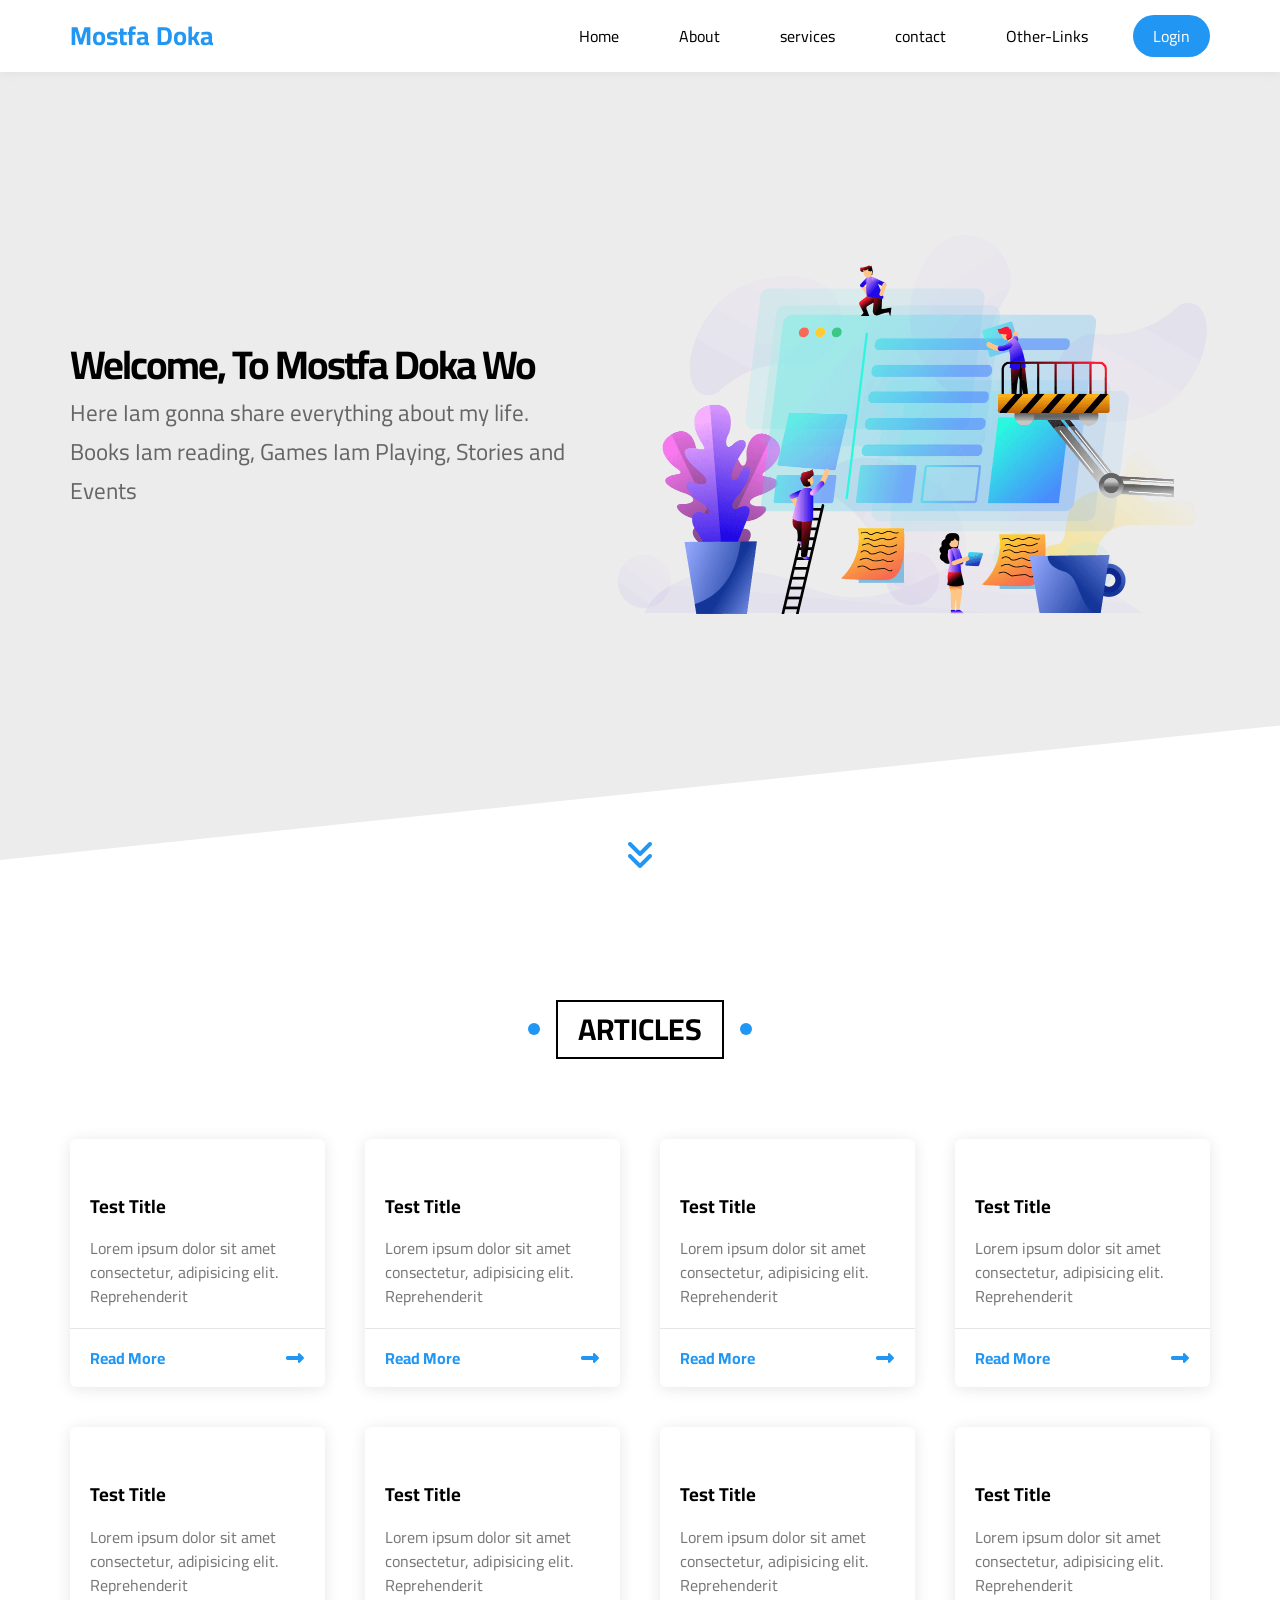
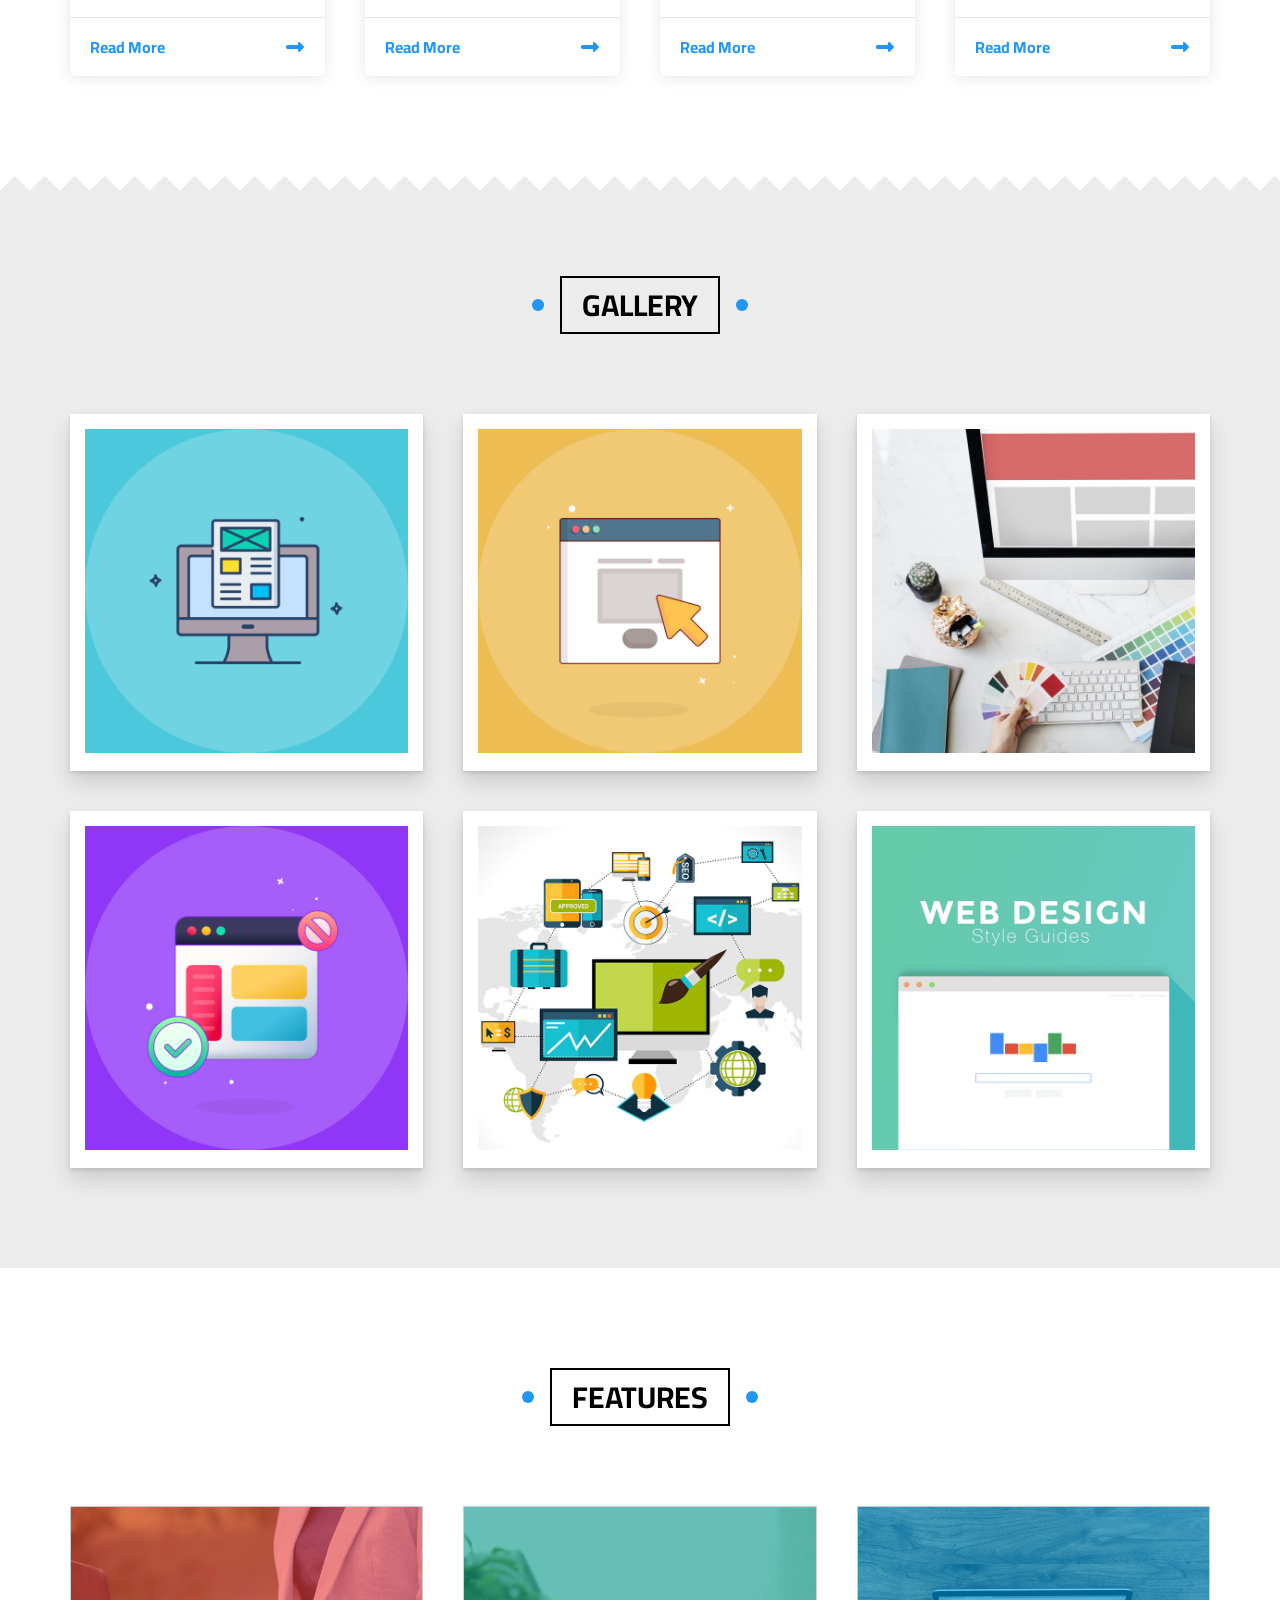
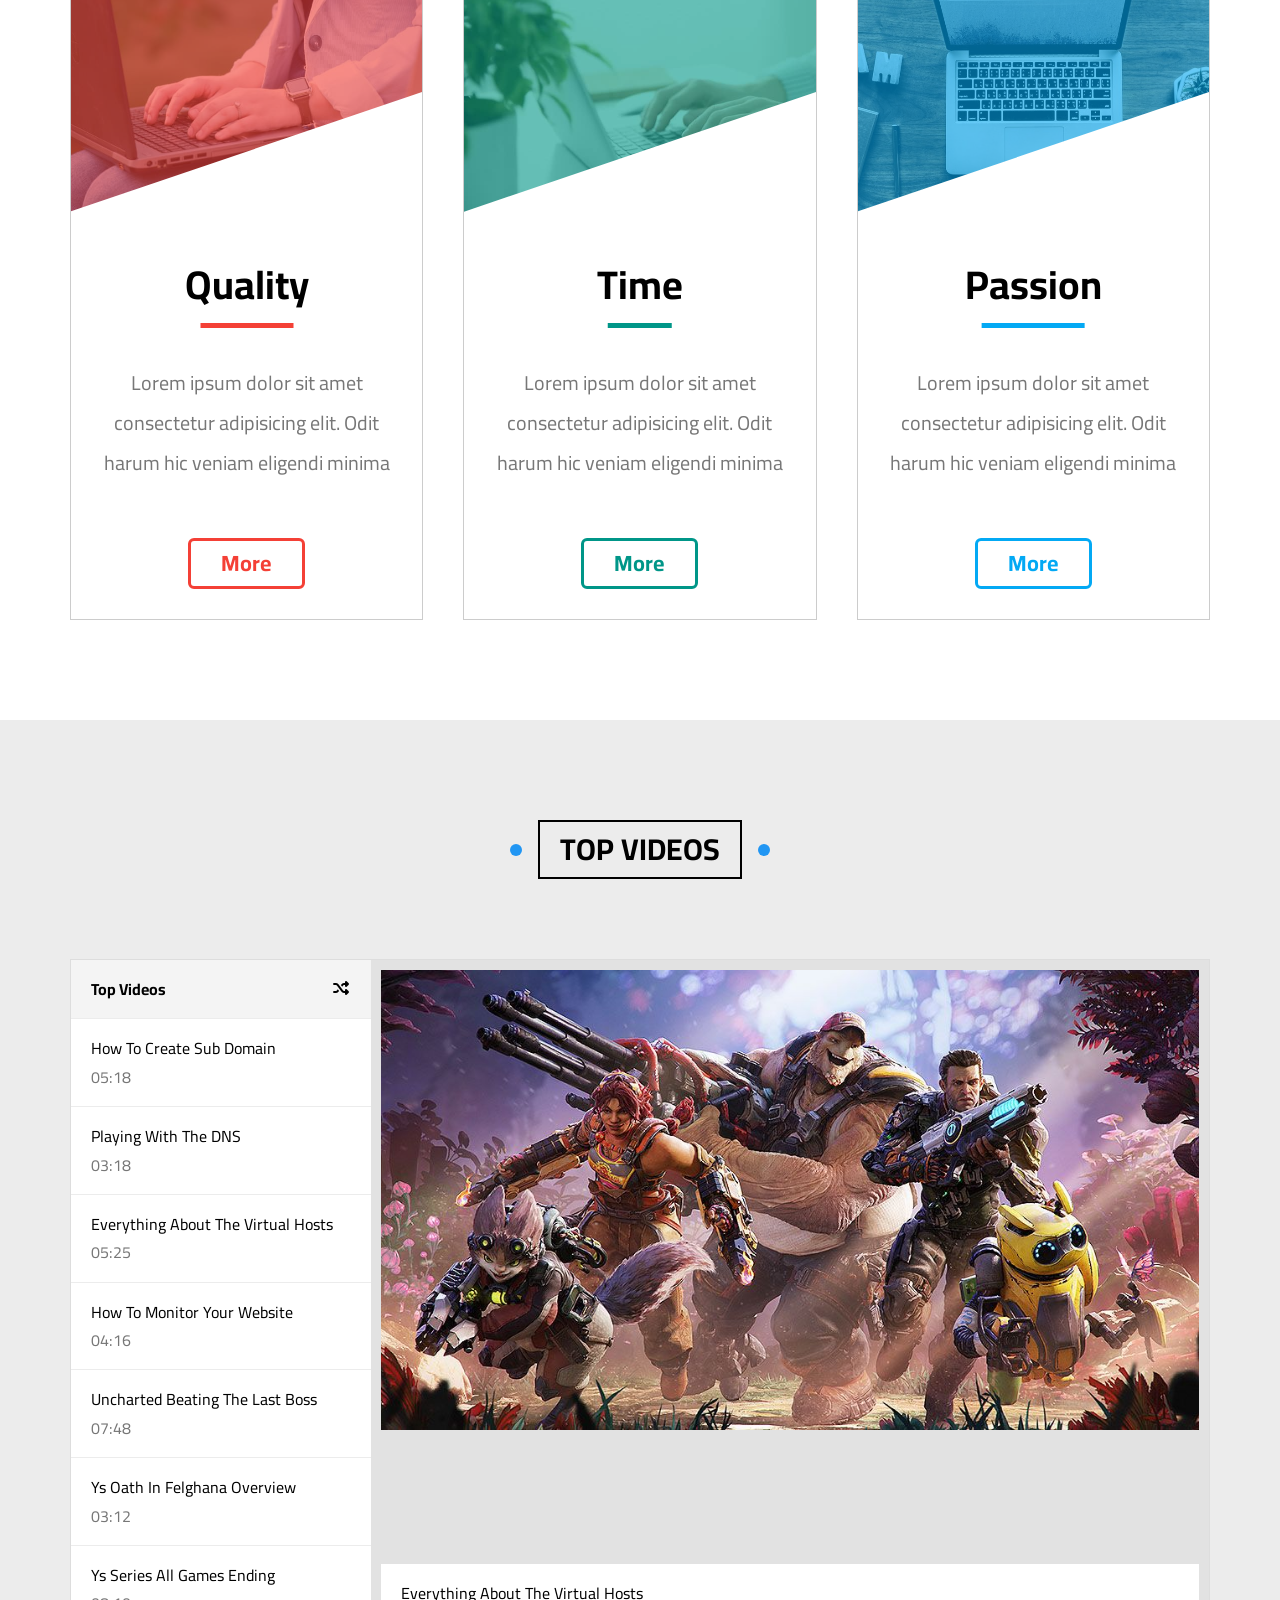
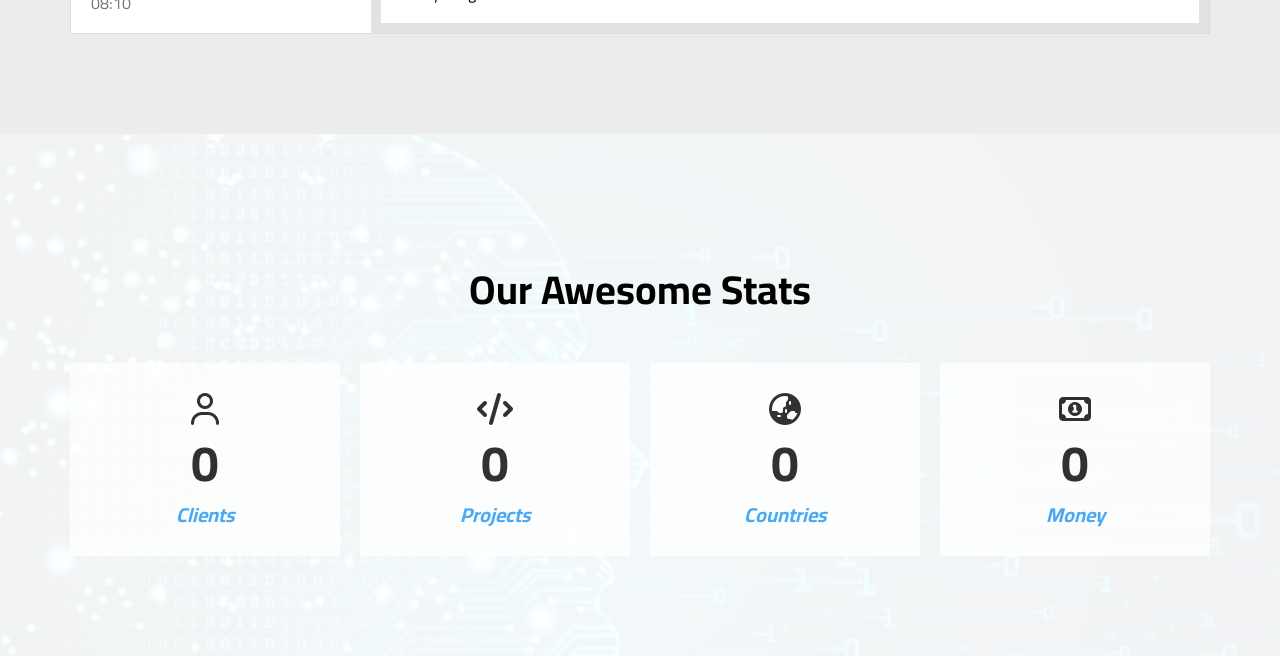
==== commit 7c935bdf: "add js" ====
--- a/index.html
+++ b/index.html
@@ -5,16 +5,15 @@
   <meta charset="UTF-8">
   <meta name="viewport" content="width=device-width, initial-scale=1.0">
   <title>Mostfa Doka</title>
-  <link rel="stylesheet" href="../CSS/all.min.css">
-  <link rel="stylesheet" href="../CSS/norm.css">
-  <link rel="stylesheet" href="../CSS/Mostfa Doka.css">
+  <link rel="stylesheet" href="./CSS/all.min.css">
+  <link rel="stylesheet" href="./CSS/norm.css">
+  <link rel="stylesheet" href="./CSS/Mostfa Doka.css">
   <link rel="preconnect" href="https://fonts.googleapis.com">
   <link rel="preconnect" href="https://fonts.gstatic.com" crossorigin>
   <link
-    href="https://fonts.googleapis.com/css2?family=Cairo:wght@200..1000&family=Open+Sans:ital,wght@0,300..800;1,300..800&display=swap"
+    href="https://fonts.googleapis.com/css2?family=Cairo:wght@200.1000&family=Open+Sans:ital,wght@0,300.800;1,300.800&display=swap"
     rel="stylesheet">
 </head>
-
 <body>
   <!-- start header -->
   <div class="header" id="header">
@@ -29,7 +28,7 @@
           <a href="#">Other-Links</a>
           <div class="mega-menu">
             <div class="image">
-              <img src="../images/megamenu.png" alt="">
+              <img src="./images/megamenu.png" alt="">
             </div>
             <ul class="links">
               <li>
@@ -53,6 +52,7 @@
             </ul>
           </div>
         </li>
+        <div class="login"><a href="login.html">Login</a></div>
       </ul>
     </div>
   </div>
@@ -61,12 +61,12 @@
   <div class="landing">
     <div class="container">
       <div class="text">
-        <h1>Welcome, To Mostfa Doka World</h1>
+        <h1 id="text"></h1>
         <p>Here Iam gonna share everything about my life. Books Iam reading, Games Iam Playing, Stories and
           Events</p>
       </div>
       <div class="image">
-        <img src="../images/landing-image.png" alt="">
+        <img src="./images/landing-image.png" alt="">
       </div>
     </div>
     <a href="#articles" class="go-down">
@@ -79,84 +79,84 @@
     <h2 class="main-title">articles</h2>
     <div class="container">
       <div class="box">
-        <img src="../images/cat-01.jpg" alt="">
-        <div class="content">
-          <h3>Test Title</h3>
-          <p>Lorem ipsum dolor sit amet consectetur, adipisicing elit. Reprehenderit</p>
-        </div>
-        <div class="info">
-          <a href="#">Read More</a>
-          <i class="fas fa-long-arrow-alt-right"></i>
-        </div>
-      </div>
-      <div class="box">
-        <img src="../images/cat-02.jpg" alt="">
-        <div class="content">
-          <h3>Test Title</h3>
-          <p>Lorem ipsum dolor sit amet consectetur, adipisicing elit. Reprehenderit</p>
-        </div>
-        <div class="info">
-          <a href="#">Read More</a>
-          <i class="fas fa-long-arrow-alt-right"></i>
-        </div>
-      </div>
-      <div class="box">
-        <img src="../images/cat-03.jpg" alt="">
-        <div class="content">
-          <h3>Test Title</h3>
-          <p>Lorem ipsum dolor sit amet consectetur, adipisicing elit. Reprehenderit</p>
-        </div>
-        <div class="info">
-          <a href="#">Read More</a>
-          <i class="fas fa-long-arrow-alt-right"></i>
-        </div>
-      </div>
-      <div class="box">
-        <img src="../images/cat-04.jpg" alt="">
-        <div class="content">
-          <h3>Test Title</h3>
-          <p>Lorem ipsum dolor sit amet consectetur, adipisicing elit. Reprehenderit</p>
-        </div>
-        <div class="info">
-          <a href="#">Read More</a>
-          <i class="fas fa-long-arrow-alt-right"></i>
-        </div>
-      </div>
-      <div class="box">
-        <img src="../images/cat-05.jpg" alt="">
-        <div class="content">
-          <h3>Test Title</h3>
-          <p>Lorem ipsum dolor sit amet consectetur, adipisicing elit. Reprehenderit</p>
-        </div>
-        <div class="info">
-          <a href="#">Read More</a>
-          <i class="fas fa-long-arrow-alt-right"></i>
-        </div>
-      </div>
-      <div class="box">
-        <img src="../images/cat-06.jpg" alt="">
-        <div class="content">
-          <h3>Test Title</h3>
-          <p>Lorem ipsum dolor sit amet consectetur, adipisicing elit. Reprehenderit</p>
-        </div>
-        <div class="info">
-          <a href="#">Read More</a>
-          <i class="fas fa-long-arrow-alt-right"></i>
-        </div>
-      </div>
-      <div class="box">
-        <img src="../images/cat-07.jpg" alt="">
-        <div class="content">
-          <h3>Test Title</h3>
-          <p>Lorem ipsum dolor sit amet consectetur, adipisicing elit. Reprehenderit</p>
-        </div>
-        <div class="info">
-          <a href="#">Read More</a>
-          <i class="fas fa-long-arrow-alt-right"></i>
-        </div>
-      </div>
-      <div class="box">
-        <img src="../images/cat-08.jpg" alt="">
+        <img src="./images/cat-01.jpg" alt="">
+        <div class="content">
+          <h3>Test Title</h3>
+          <p>Lorem ipsum dolor sit amet consectetur, adipisicing elit. Reprehenderit</p>
+        </div>
+        <div class="info">
+          <a href="#">Read More</a>
+          <i class="fas fa-long-arrow-alt-right"></i>
+        </div>
+      </div>
+      <div class="box">
+        <img src="./images/cat-02.jpg" alt="">
+        <div class="content">
+          <h3>Test Title</h3>
+          <p>Lorem ipsum dolor sit amet consectetur, adipisicing elit. Reprehenderit</p>
+        </div>
+        <div class="info">
+          <a href="#">Read More</a>
+          <i class="fas fa-long-arrow-alt-right"></i>
+        </div>
+      </div>
+      <div class="box">
+        <img src="./images/cat-03.jpg" alt="">
+        <div class="content">
+          <h3>Test Title</h3>
+          <p>Lorem ipsum dolor sit amet consectetur, adipisicing elit. Reprehenderit</p>
+        </div>
+        <div class="info">
+          <a href="#">Read More</a>
+          <i class="fas fa-long-arrow-alt-right"></i>
+        </div>
+      </div>
+      <div class="box">
+        <img src="./images/cat-04.jpg" alt="">
+        <div class="content">
+          <h3>Test Title</h3>
+          <p>Lorem ipsum dolor sit amet consectetur, adipisicing elit. Reprehenderit</p>
+        </div>
+        <div class="info">
+          <a href="#">Read More</a>
+          <i class="fas fa-long-arrow-alt-right"></i>
+        </div>
+      </div>
+      <div class="box">
+        <img src="./images/cat-05.jpg" alt="">
+        <div class="content">
+          <h3>Test Title</h3>
+          <p>Lorem ipsum dolor sit amet consectetur, adipisicing elit. Reprehenderit</p>
+        </div>
+        <div class="info">
+          <a href="#">Read More</a>
+          <i class="fas fa-long-arrow-alt-right"></i>
+        </div>
+      </div>
+      <div class="box">
+        <img src="./images/cat-06.jpg" alt="">
+        <div class="content">
+          <h3>Test Title</h3>
+          <p>Lorem ipsum dolor sit amet consectetur, adipisicing elit. Reprehenderit</p>
+        </div>
+        <div class="info">
+          <a href="#">Read More</a>
+          <i class="fas fa-long-arrow-alt-right"></i>
+        </div>
+      </div>
+      <div class="box">
+        <img src="./images/cat-07.jpg" alt="">
+        <div class="content">
+          <h3>Test Title</h3>
+          <p>Lorem ipsum dolor sit amet consectetur, adipisicing elit. Reprehenderit</p>
+        </div>
+        <div class="info">
+          <a href="#">Read More</a>
+          <i class="fas fa-long-arrow-alt-right"></i>
+        </div>
+      </div>
+      <div class="box">
+        <img src="./images/cat-08.jpg" alt="">
         <div class="content">
           <h3>Test Title</h3>
           <p>Lorem ipsum dolor sit amet consectetur, adipisicing elit. Reprehenderit</p>
@@ -176,32 +176,32 @@
     <div class="container">
       <div class="box">
         <div class="image">
-          <img src="../images/gallery-01.png" alt="">
-        </div>
-      </div>
-      <div class="box">
-        <div class="image">
-          <img src="../images/gallery-02.png" alt="">
-        </div>
-      </div>
-      <div class="box">
-        <div class="image">
-          <img src="../images/gallery-03.jpg" alt="">
-        </div>
-      </div>
-      <div class="box">
-        <div class="image">
-          <img src="../images/gallery-04.png" alt="">
-        </div>
-      </div>
-      <div class="box">
-        <div class="image">
-          <img src="../images/gallery-05.jpg" alt="">
-        </div>
-      </div>
-      <div class="box">
-        <div class="image">
-          <img src="../images/gallery-06.png" alt="">
+          <img src="./images/gallery-01.png" alt="">
+        </div>
+      </div>
+      <div class="box">
+        <div class="image">
+          <img src="./images/gallery-02.png" alt="">
+        </div>
+      </div>
+      <div class="box">
+        <div class="image">
+          <img src="./images/gallery-03.jpg" alt="">
+        </div>
+      </div>
+      <div class="box">
+        <div class="image">
+          <img src="./images/gallery-04.png" alt="">
+        </div>
+      </div>
+      <div class="box">
+        <div class="image">
+          <img src="./images/gallery-05.jpg" alt="">
+        </div>
+      </div>
+      <div class="box">
+        <div class="image">
+          <img src="./images/gallery-06.png" alt="">
         </div>
       </div>
     </div>
@@ -212,19 +212,19 @@
     <h2 class="main-title">features</h2>
     <div class="container">
       <div class="box">
-        <div class="image"><img src="../images/features-01.jpg" alt=""></div>
+        <div class="image"><img src="./images/features-01.jpg" alt=""></div>
         <h2>Quality</h2>
         <p>Lorem ipsum dolor sit amet consectetur adipisicing elit. Odit harum hic veniam eligendi minima</p>
         <a href="#">More</a>
       </div>
       <div class="box">
-        <div class="image"><img src="../images/features-02.jpg" alt=""></div>
+        <div class="image"><img src="./images/features-02.jpg" alt=""></div>
         <h2>Time</h2>
         <p>Lorem ipsum dolor sit amet consectetur adipisicing elit. Odit harum hic veniam eligendi minima</p>
         <a href="#">More</a>
       </div>
       <div class="box">
-        <div class="image"><img src="../images/features-03.jpg" alt=""></div>
+        <div class="image"><img src="./images/features-03.jpg" alt=""></div>
         <h2>Passion</h2>
         <p>Lorem ipsum dolor sit amet consectetur adipisicing elit. Odit harum hic veniam eligendi minima</p>
         <a href="#">More</a>
@@ -232,8 +232,6 @@
     </div>
   </div>
   <!-- end Features -->
-
-
   <!-- Start Videos -->
   <div class="videos" id="videos">
     <h2 class="main-title">Top Videos</h2>
@@ -255,7 +253,7 @@
           </ul>
         </div>
         <div class="preview">
-          <img decoding="async" src="../images/video-preview.jpg" alt="" />
+          <img decoding="async" src="./images/video-preview.jpg" alt="" />
           <div class="info">Everything About The Virtual Hosts</div>
         </div>
       </div>
@@ -268,28 +266,28 @@
     <div class="container">
       <div class="box">
         <i class="far fa-user fa-2x fa-fw"></i>
-        <span class="number">300</span>
+        <span class="number" data-goal="300">0</span>
         <span class="text">Clients</span>
       </div>
       <div class="box">
         <i class="fas fa-code fa-2x fa-fw"></i>
-        <span class="number">400</span>
+        <span class="number" data-goal="400">0</span>
         <span class="text">Projects</span>
       </div>
       <div class="box">
         <i class="fas fa-globe-asia fa-2x fa-fw"></i>
-        <span class="number">12</span>
+        <span class="number" data-goal="12">0</span>
         <span class="text">Countries</span>
       </div>
       <div class="box">
         <i class="far fa-money-bill-alt fa-2x fa-fw"></i>
-        <span class="number">500K</span>
+        <span class="number" data-goal="500">0</span>
         <span class="text">Money</span>
       </div>
     </div>
   </div>
   <!-- End Stats -->
-
+   <script src="main.js"></script>
 </body>
 
 </html>
--- a/CSS/Mostfa Doka.css
+++ b/CSS/Mostfa Doka.css
@@ -141,7 +141,11 @@
     bottom: 200px;
     left: 0;
 }
-
+@media (max-width: 991px) {
+    .events .dots {
+        display: none;
+    }
+}
 /* end Globle rules */
 /* start animation */
 @keyframes up-and-down {
@@ -333,7 +337,7 @@
     opacity: 0;
 }
 
-.header .main-nav li:last-child:hover .mega-menu {
+.header .main-nav li:nth-child(5):hover .mega-menu {
     opacity: 1;
     z-index: 5;
     top: calc(100% + 1px);
@@ -402,6 +406,15 @@
     margin-right: 10px;
 }
 
+.login {
+    margin-left: 15px;
+    background-color: var(--main-color);
+    padding: 12px 20px;
+    border-radius: 9999px;
+}
+.login a {
+    color: white;
+}
 /* end heading */
 /* start landing */
 .landing {
@@ -821,7 +834,6 @@
 .team {
     padding: var(--main-padding) 0;
     position: relative;
-    background: var(--section-background);
 }
 
 .team .container {
@@ -1065,6 +1077,7 @@
     top: 0;
     height: 100%;
     background-color: var(--main-color);
+    transition: width 0.3s linear;
 }
 
 /* end Skills */
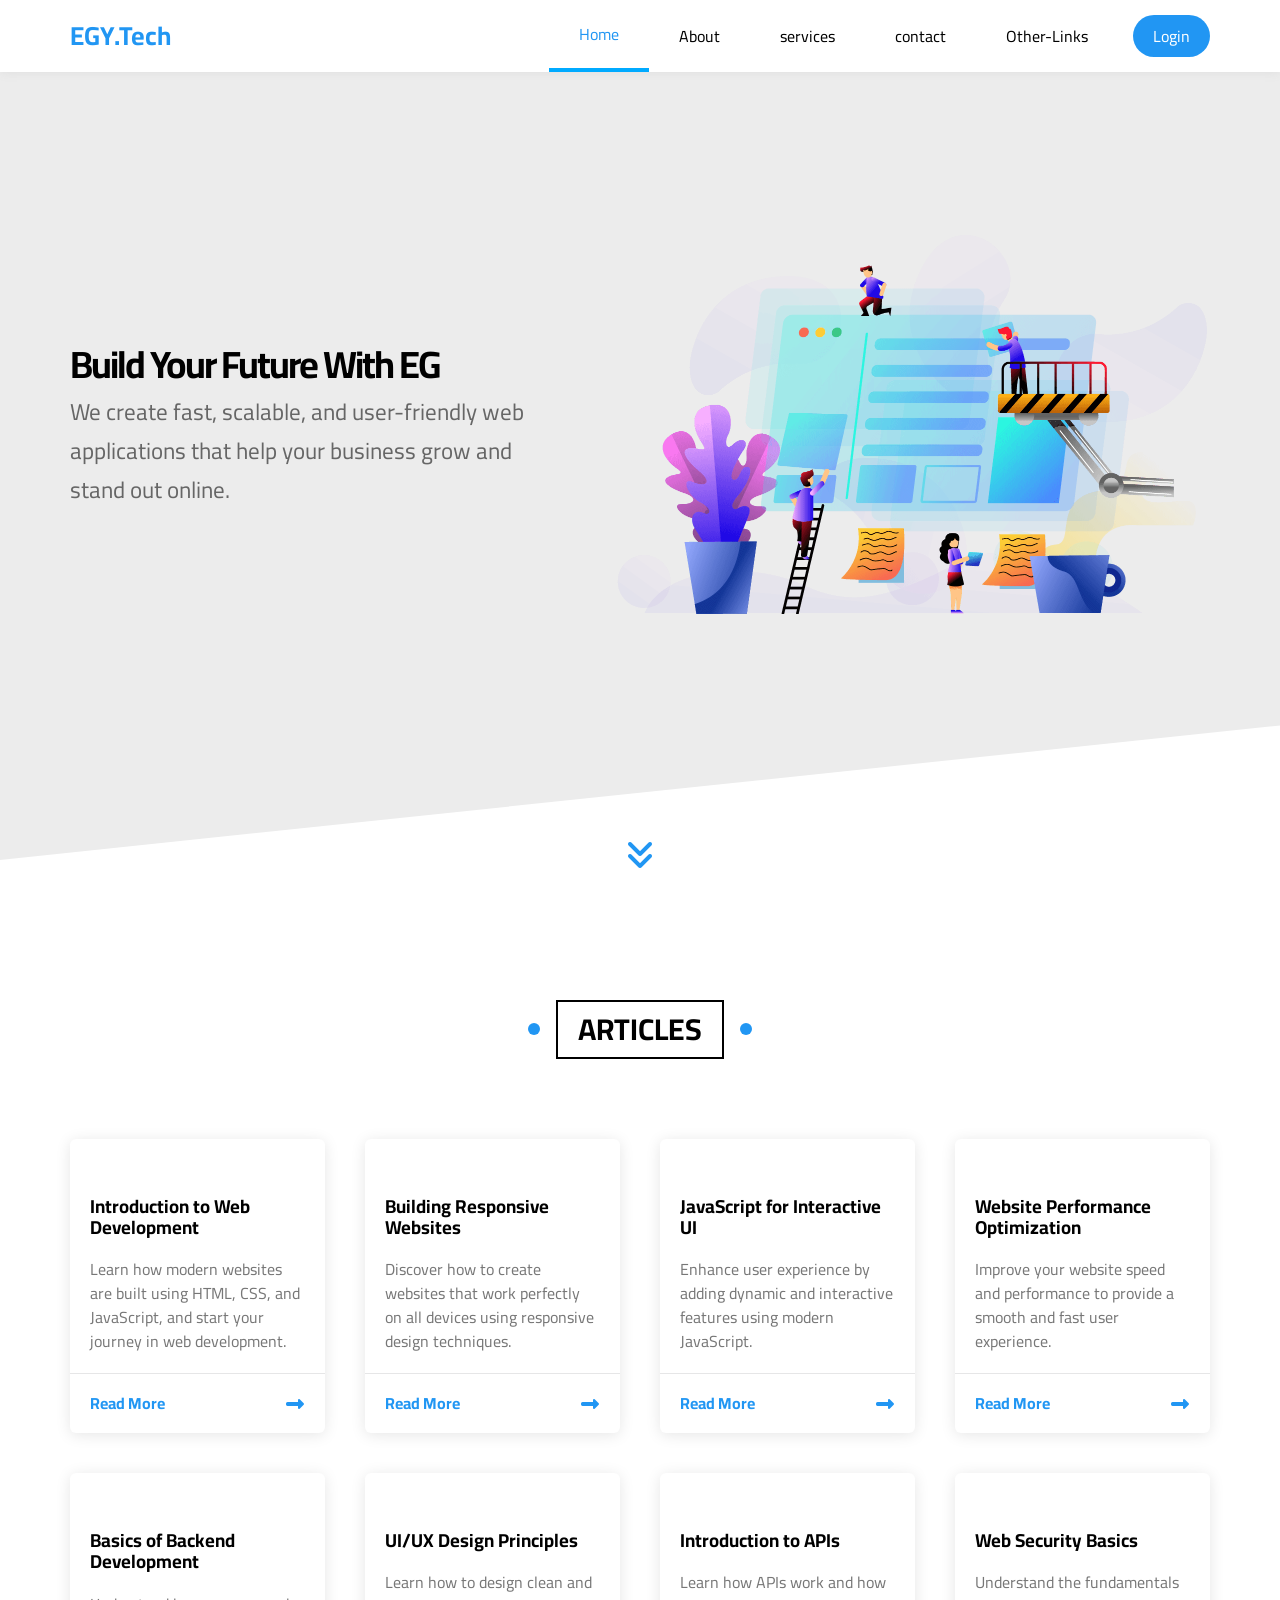
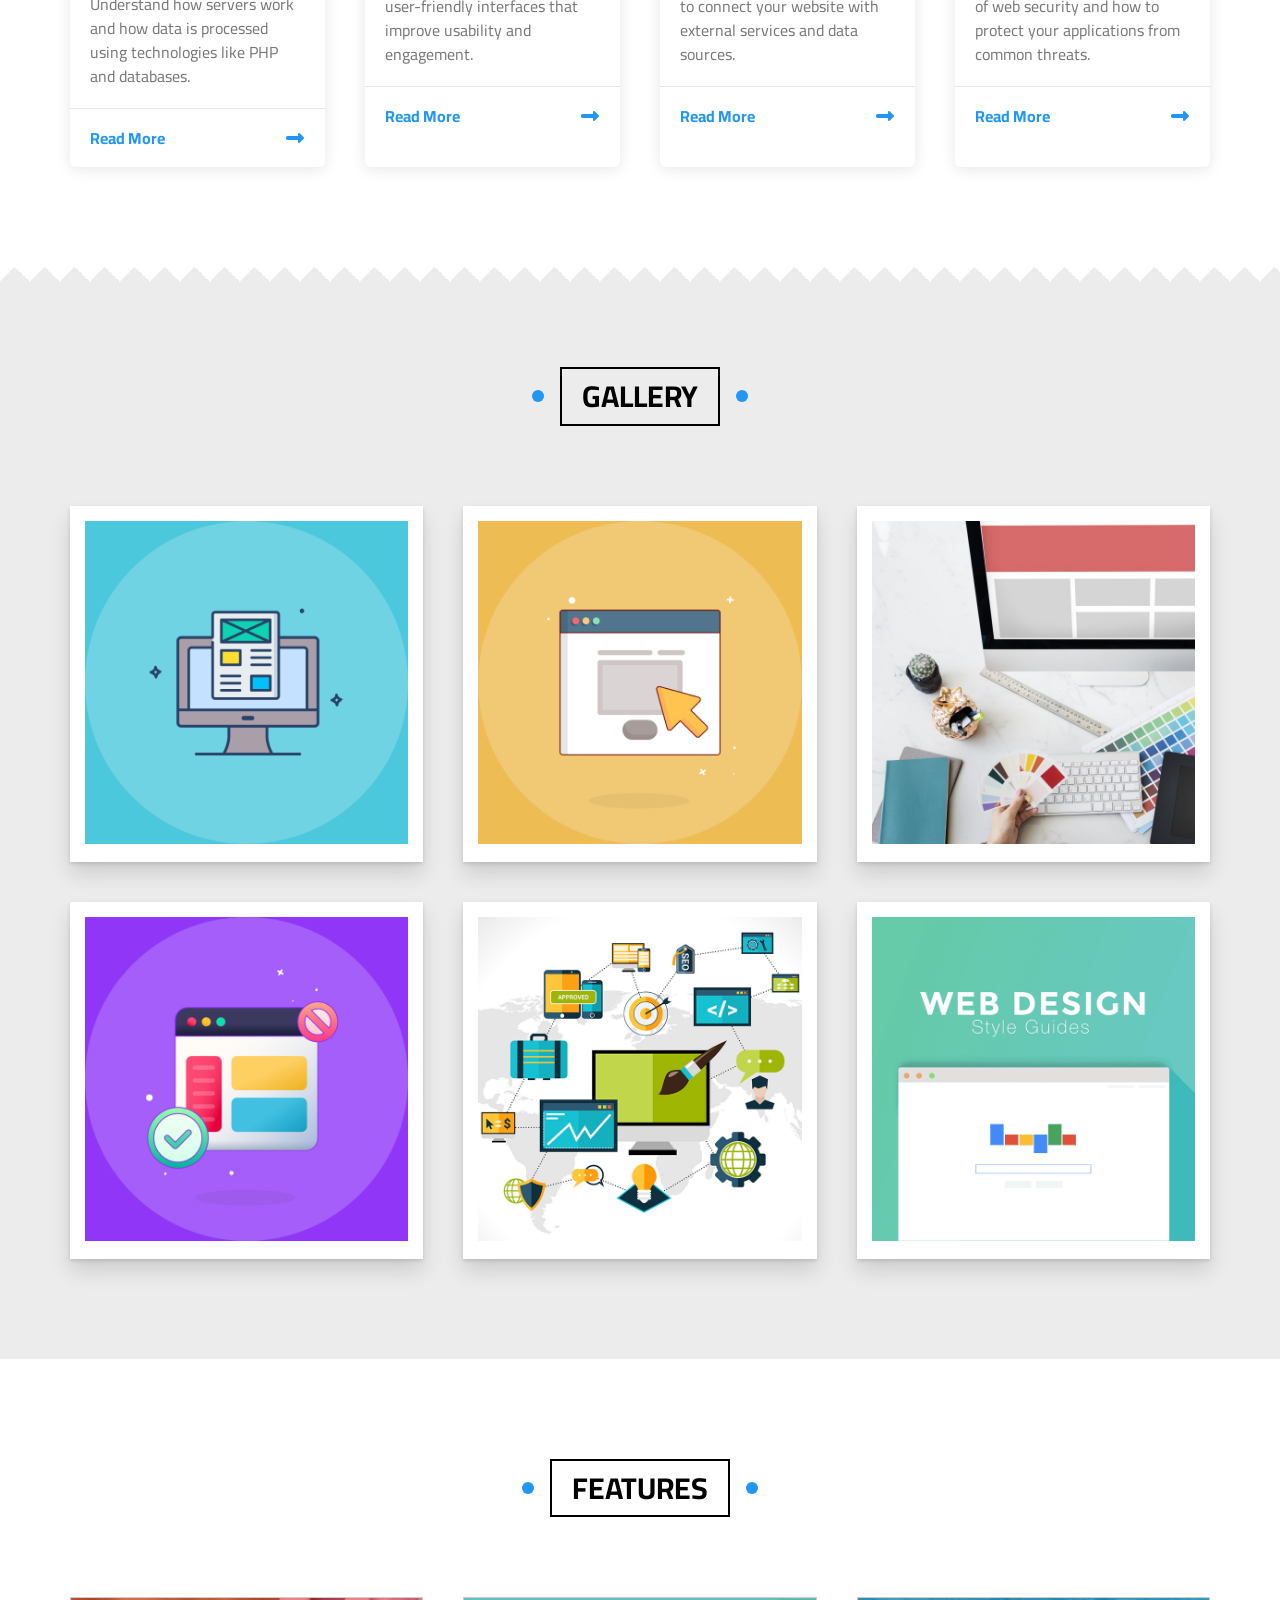
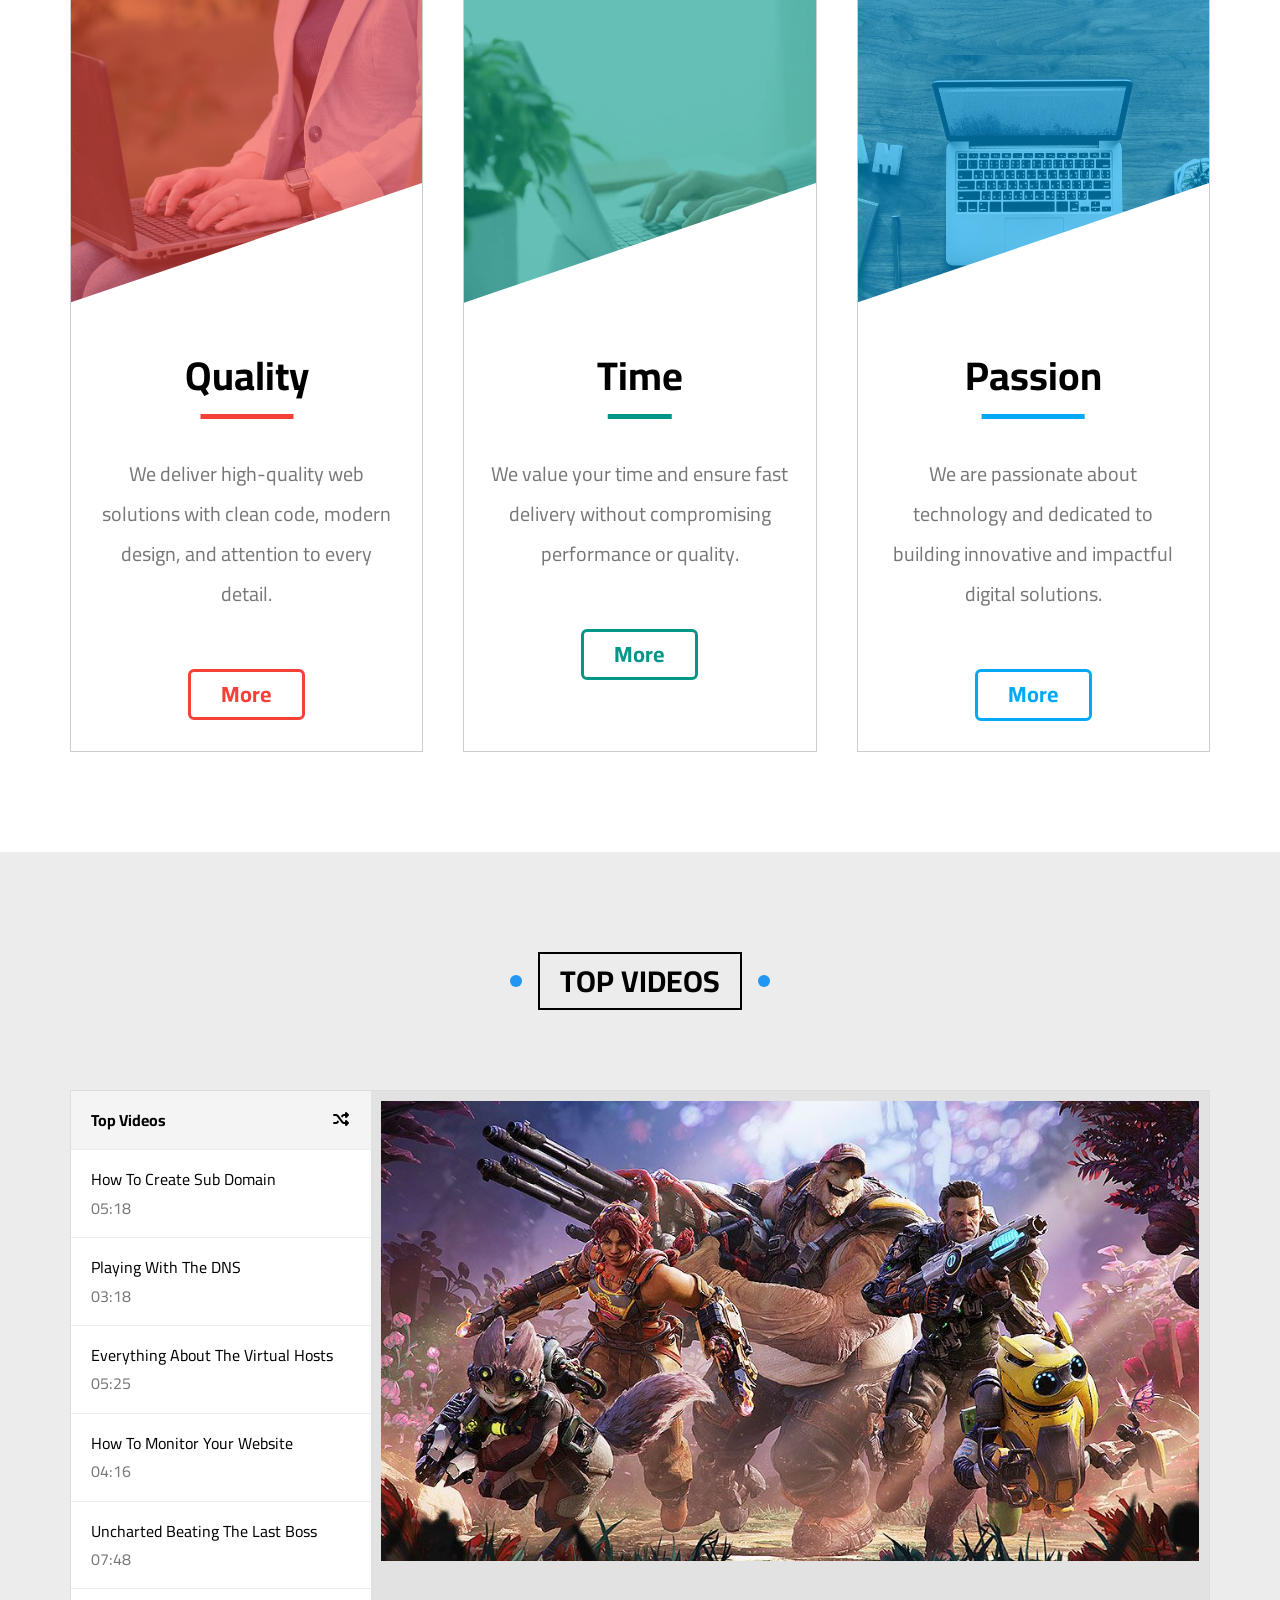
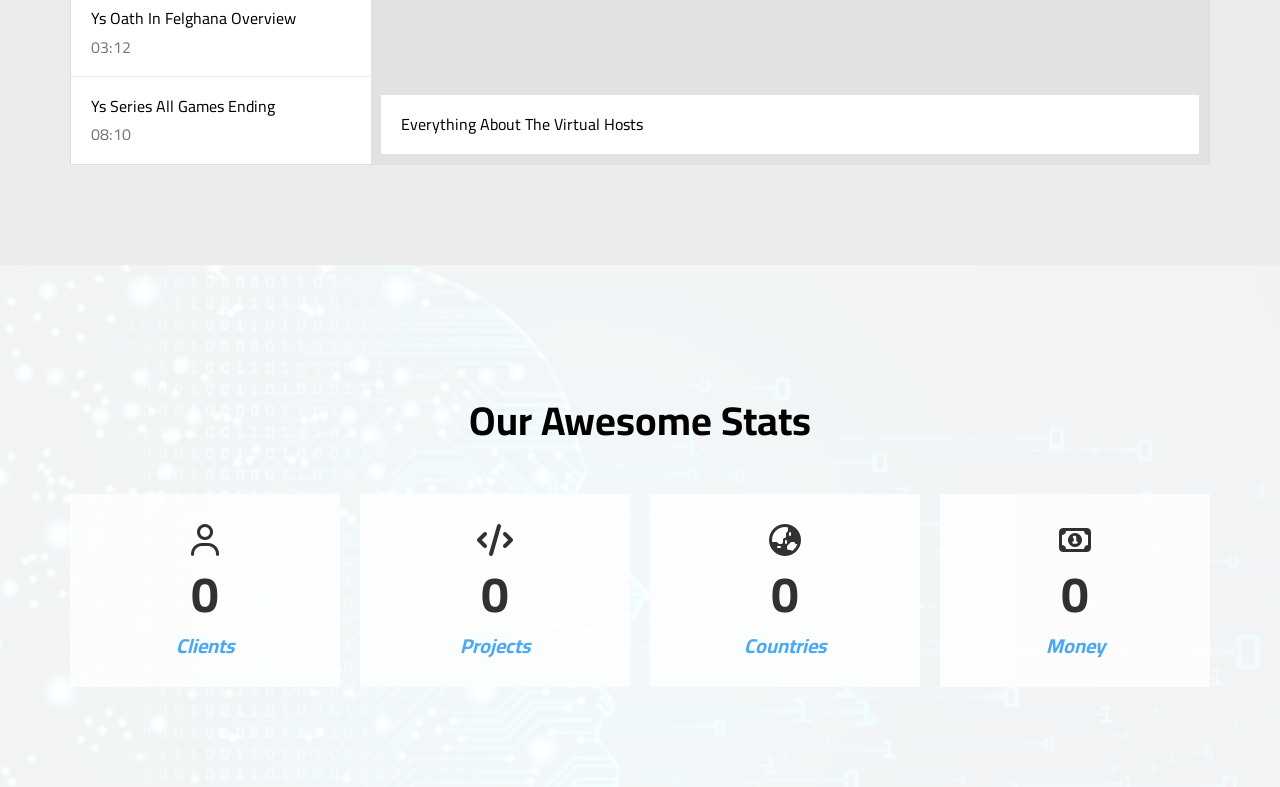
==== commit e8693c6d: "change text" ====
--- a/index.html
+++ b/index.html
@@ -4,7 +4,14 @@
 <head>
   <meta charset="UTF-8">
   <meta name="viewport" content="width=device-width, initial-scale=1.0">
-  <title>Mostfa Doka</title>
+  <meta name="description"
+    content="Welcome to EGY.Tech. We provide high-quality services and solutions tailored to your needs. Explore our website to learn more.">
+  <meta name="keywords" content="business, services, web design, company, solutions, modern website">
+  <meta name="author" content="Mostfa Ahmed Doka">
+  <meta property="og:title" content="EGY.Tech">
+  <meta property="og:description" content="High-quality services and solutions tailored to your needs.">
+  <meta property="og:type" content="website">
+  <title>Home - EGY.Tech</title>
   <link rel="stylesheet" href="./CSS/all.min.css">
   <link rel="stylesheet" href="./CSS/norm.css">
   <link rel="stylesheet" href="./CSS/Mostfa Doka.css">
@@ -14,11 +21,12 @@
     href="https://fonts.googleapis.com/css2?family=Cairo:wght@200.1000&family=Open+Sans:ital,wght@0,300.800;1,300.800&display=swap"
     rel="stylesheet">
 </head>
+
 <body>
   <!-- start header -->
   <div class="header" id="header">
     <div class="container">
-      <a href="#" class="logo">Mostfa Doka</a>
+      <a href="#" class="logo">EGY.Tech</a>
       <ul class="main-nav">
         <li><a href="index.html">Home</a></li>
         <li><a href="about.html">About</a></li>
@@ -62,8 +70,10 @@
     <div class="container">
       <div class="text">
         <h1 id="text"></h1>
-        <p>Here Iam gonna share everything about my life. Books Iam reading, Games Iam Playing, Stories and
-          Events</p>
+        <p>
+          We create fast, scalable, and user-friendly web applications that help your business grow and stand out
+          online.
+        </p>
       </div>
       <div class="image">
         <img src="./images/landing-image.png" alt="">
@@ -81,8 +91,11 @@
       <div class="box">
         <img src="./images/cat-01.jpg" alt="">
         <div class="content">
-          <h3>Test Title</h3>
-          <p>Lorem ipsum dolor sit amet consectetur, adipisicing elit. Reprehenderit</p>
+          <h3>Introduction to Web Development</h3>
+          <p>
+            Learn how modern websites are built using HTML, CSS, and JavaScript, and start your journey in web
+            development.
+          </p>
         </div>
         <div class="info">
           <a href="#">Read More</a>
@@ -92,8 +105,10 @@
       <div class="box">
         <img src="./images/cat-02.jpg" alt="">
         <div class="content">
-          <h3>Test Title</h3>
-          <p>Lorem ipsum dolor sit amet consectetur, adipisicing elit. Reprehenderit</p>
+          <h3>Building Responsive Websites</h3>
+          <p>
+            Discover how to create websites that work perfectly on all devices using responsive design techniques.
+          </p>
         </div>
         <div class="info">
           <a href="#">Read More</a>
@@ -103,8 +118,10 @@
       <div class="box">
         <img src="./images/cat-03.jpg" alt="">
         <div class="content">
-          <h3>Test Title</h3>
-          <p>Lorem ipsum dolor sit amet consectetur, adipisicing elit. Reprehenderit</p>
+          <h3>JavaScript for Interactive UI</h3>
+          <p>
+            Enhance user experience by adding dynamic and interactive features using modern JavaScript.
+          </p>
         </div>
         <div class="info">
           <a href="#">Read More</a>
@@ -114,8 +131,10 @@
       <div class="box">
         <img src="./images/cat-04.jpg" alt="">
         <div class="content">
-          <h3>Test Title</h3>
-          <p>Lorem ipsum dolor sit amet consectetur, adipisicing elit. Reprehenderit</p>
+          <h3>Website Performance Optimization</h3>
+          <p>
+            Improve your website speed and performance to provide a smooth and fast user experience.
+          </p>
         </div>
         <div class="info">
           <a href="#">Read More</a>
@@ -125,8 +144,10 @@
       <div class="box">
         <img src="./images/cat-05.jpg" alt="">
         <div class="content">
-          <h3>Test Title</h3>
-          <p>Lorem ipsum dolor sit amet consectetur, adipisicing elit. Reprehenderit</p>
+          <h3>Basics of Backend Development</h3>
+          <p>
+            Understand how servers work and how data is processed using technologies like PHP and databases.
+          </p>
         </div>
         <div class="info">
           <a href="#">Read More</a>
@@ -136,8 +157,10 @@
       <div class="box">
         <img src="./images/cat-06.jpg" alt="">
         <div class="content">
-          <h3>Test Title</h3>
-          <p>Lorem ipsum dolor sit amet consectetur, adipisicing elit. Reprehenderit</p>
+          <h3>UI/UX Design Principles</h3>
+          <p>
+            Learn how to design clean and user-friendly interfaces that improve usability and engagement.
+          </p>
         </div>
         <div class="info">
           <a href="#">Read More</a>
@@ -147,8 +170,10 @@
       <div class="box">
         <img src="./images/cat-07.jpg" alt="">
         <div class="content">
-          <h3>Test Title</h3>
-          <p>Lorem ipsum dolor sit amet consectetur, adipisicing elit. Reprehenderit</p>
+          <h3>Introduction to APIs</h3>
+          <p>
+            Learn how APIs work and how to connect your website with external services and data sources.
+          </p>
         </div>
         <div class="info">
           <a href="#">Read More</a>
@@ -158,8 +183,10 @@
       <div class="box">
         <img src="./images/cat-08.jpg" alt="">
         <div class="content">
-          <h3>Test Title</h3>
-          <p>Lorem ipsum dolor sit amet consectetur, adipisicing elit. Reprehenderit</p>
+          <h3>Web Security Basics</h3>
+          <p>
+            Understand the fundamentals of web security and how to protect your applications from common threats.
+          </p>
         </div>
         <div class="info">
           <a href="#">Read More</a>
@@ -214,19 +241,25 @@
       <div class="box">
         <div class="image"><img src="./images/features-01.jpg" alt=""></div>
         <h2>Quality</h2>
-        <p>Lorem ipsum dolor sit amet consectetur adipisicing elit. Odit harum hic veniam eligendi minima</p>
+        <p>
+          We deliver high-quality web solutions with clean code, modern design, and attention to every detail.
+        </p>
         <a href="#">More</a>
       </div>
       <div class="box">
         <div class="image"><img src="./images/features-02.jpg" alt=""></div>
         <h2>Time</h2>
-        <p>Lorem ipsum dolor sit amet consectetur adipisicing elit. Odit harum hic veniam eligendi minima</p>
+        <p>
+          We value your time and ensure fast delivery without compromising performance or quality.
+        </p>
         <a href="#">More</a>
       </div>
       <div class="box">
         <div class="image"><img src="./images/features-03.jpg" alt=""></div>
         <h2>Passion</h2>
-        <p>Lorem ipsum dolor sit amet consectetur adipisicing elit. Odit harum hic veniam eligendi minima</p>
+        <p>
+          We are passionate about technology and dedicated to building innovative and impactful digital solutions.
+        </p>
         <a href="#">More</a>
       </div>
     </div>
@@ -287,7 +320,7 @@
     </div>
   </div>
   <!-- End Stats -->
-   <script src="main.js"></script>
+  <script src="main.js"></script>
 </body>
 
 </html>
--- a/CSS/Mostfa Doka.css
+++ b/CSS/Mostfa Doka.css
@@ -141,11 +141,13 @@
     bottom: 200px;
     left: 0;
 }
+
 @media (max-width: 991px) {
     .events .dots {
         display: none;
     }
 }
+
 /* end Globle rules */
 /* start animation */
 @keyframes up-and-down {
@@ -284,14 +286,17 @@
     transition: var(--main-transition);
     overflow: hidden;
 }
-
+.header .container .main-nav>li>a.active {
+    color: var(--main-color);
+    border-bottom: 4px solid #00aaff;
+}
 .header .container .main-nav>li>a::before {
     content: '';
     position: absolute;
     width: 100%;
     height: 4px;
     background-color: var(--main-color);
-    top: 0;
+    bottom: 0;
     left: -100%;
     transition: var(--main-transition);
 }
@@ -412,9 +417,18 @@
     padding: 12px 20px;
     border-radius: 9999px;
 }
+
 .login a {
     color: white;
 }
+
+@media (max-width: 450px) {
+    .login {
+        margin-left: 0;
+        padding: 8px 12px;
+    }
+}
+
 /* end heading */
 /* start landing */
 .landing {
@@ -452,7 +466,7 @@
 }
 
 .landing .text h1 {
-    font-size: 40px;
+    font-size: 38px;
     margin: 0;
     letter-spacing: -2px;
 }
@@ -1832,6 +1846,9 @@
 .footer .box .line .info span {
     display: block;
 }
+.footer .box .line .info span a {
+    color: #b9b9b9;
+}
 
 .footer .footer-gallery img {
     width: 78px;
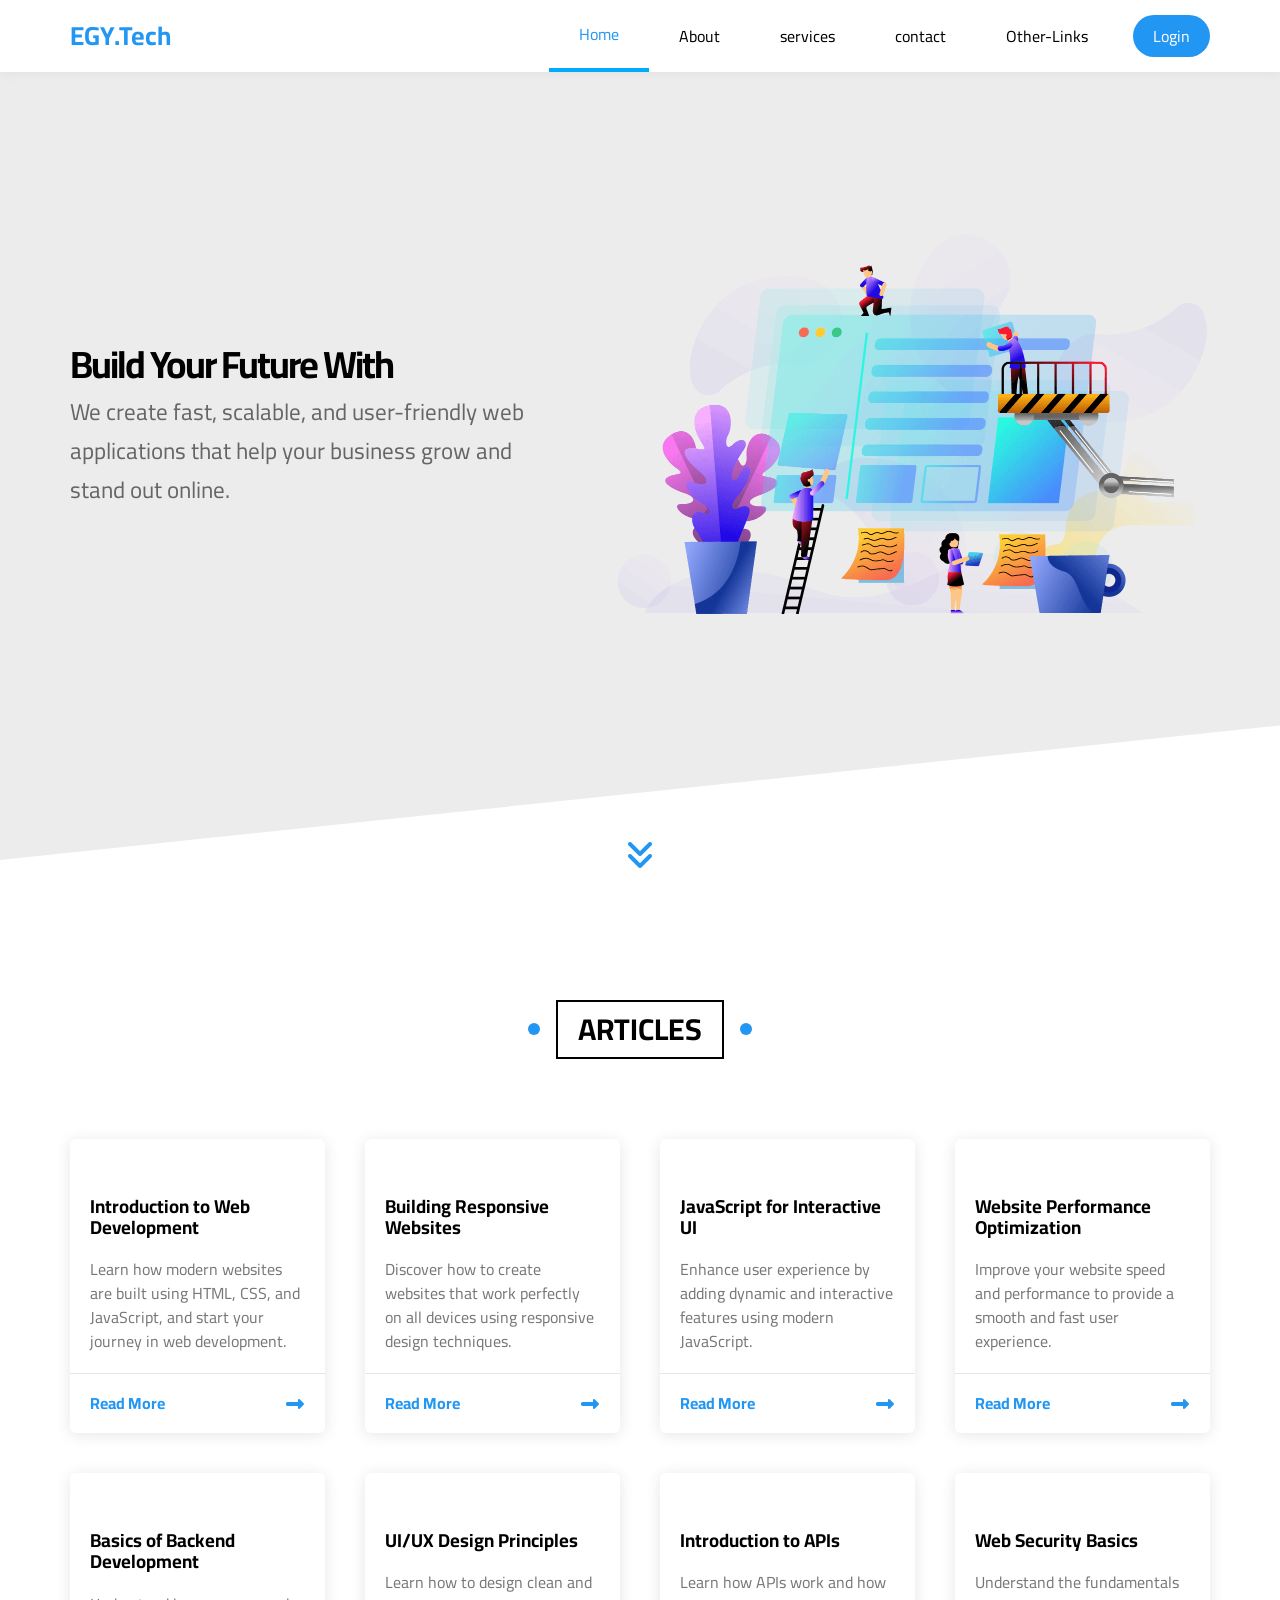
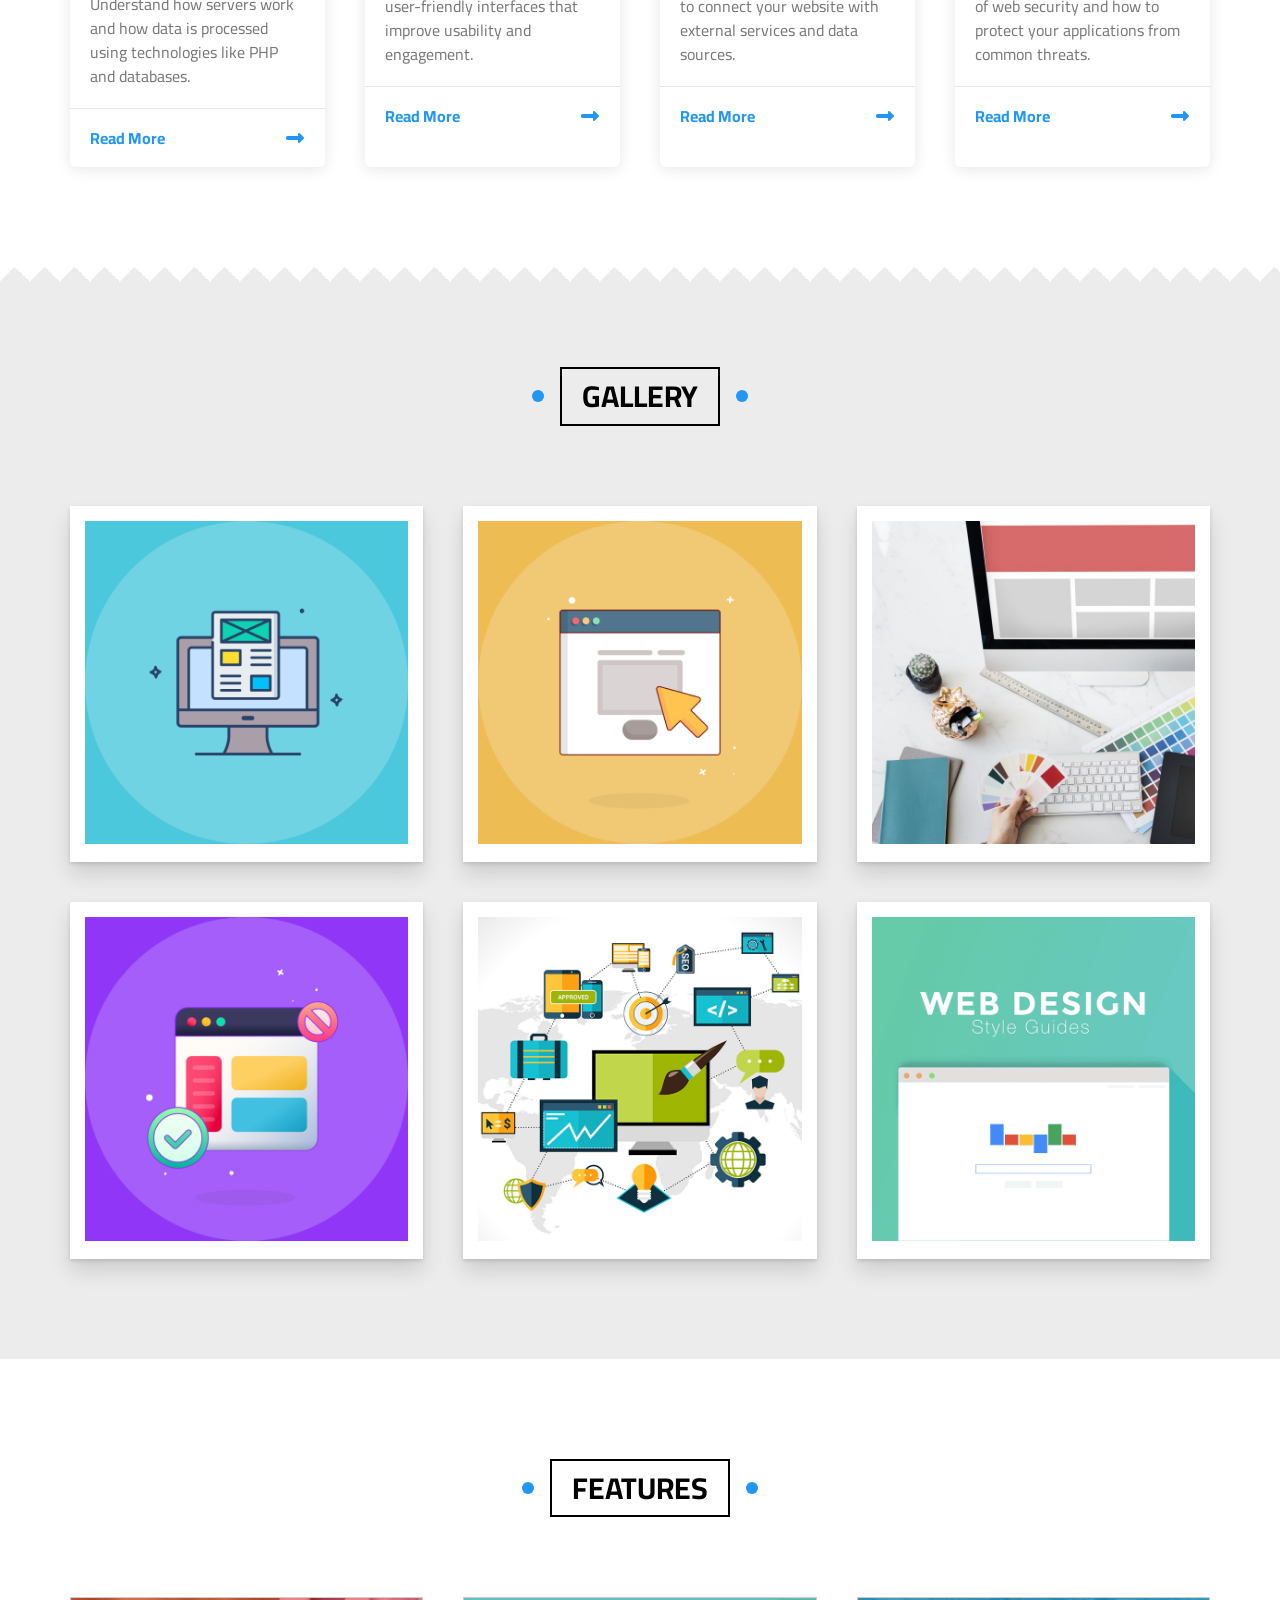
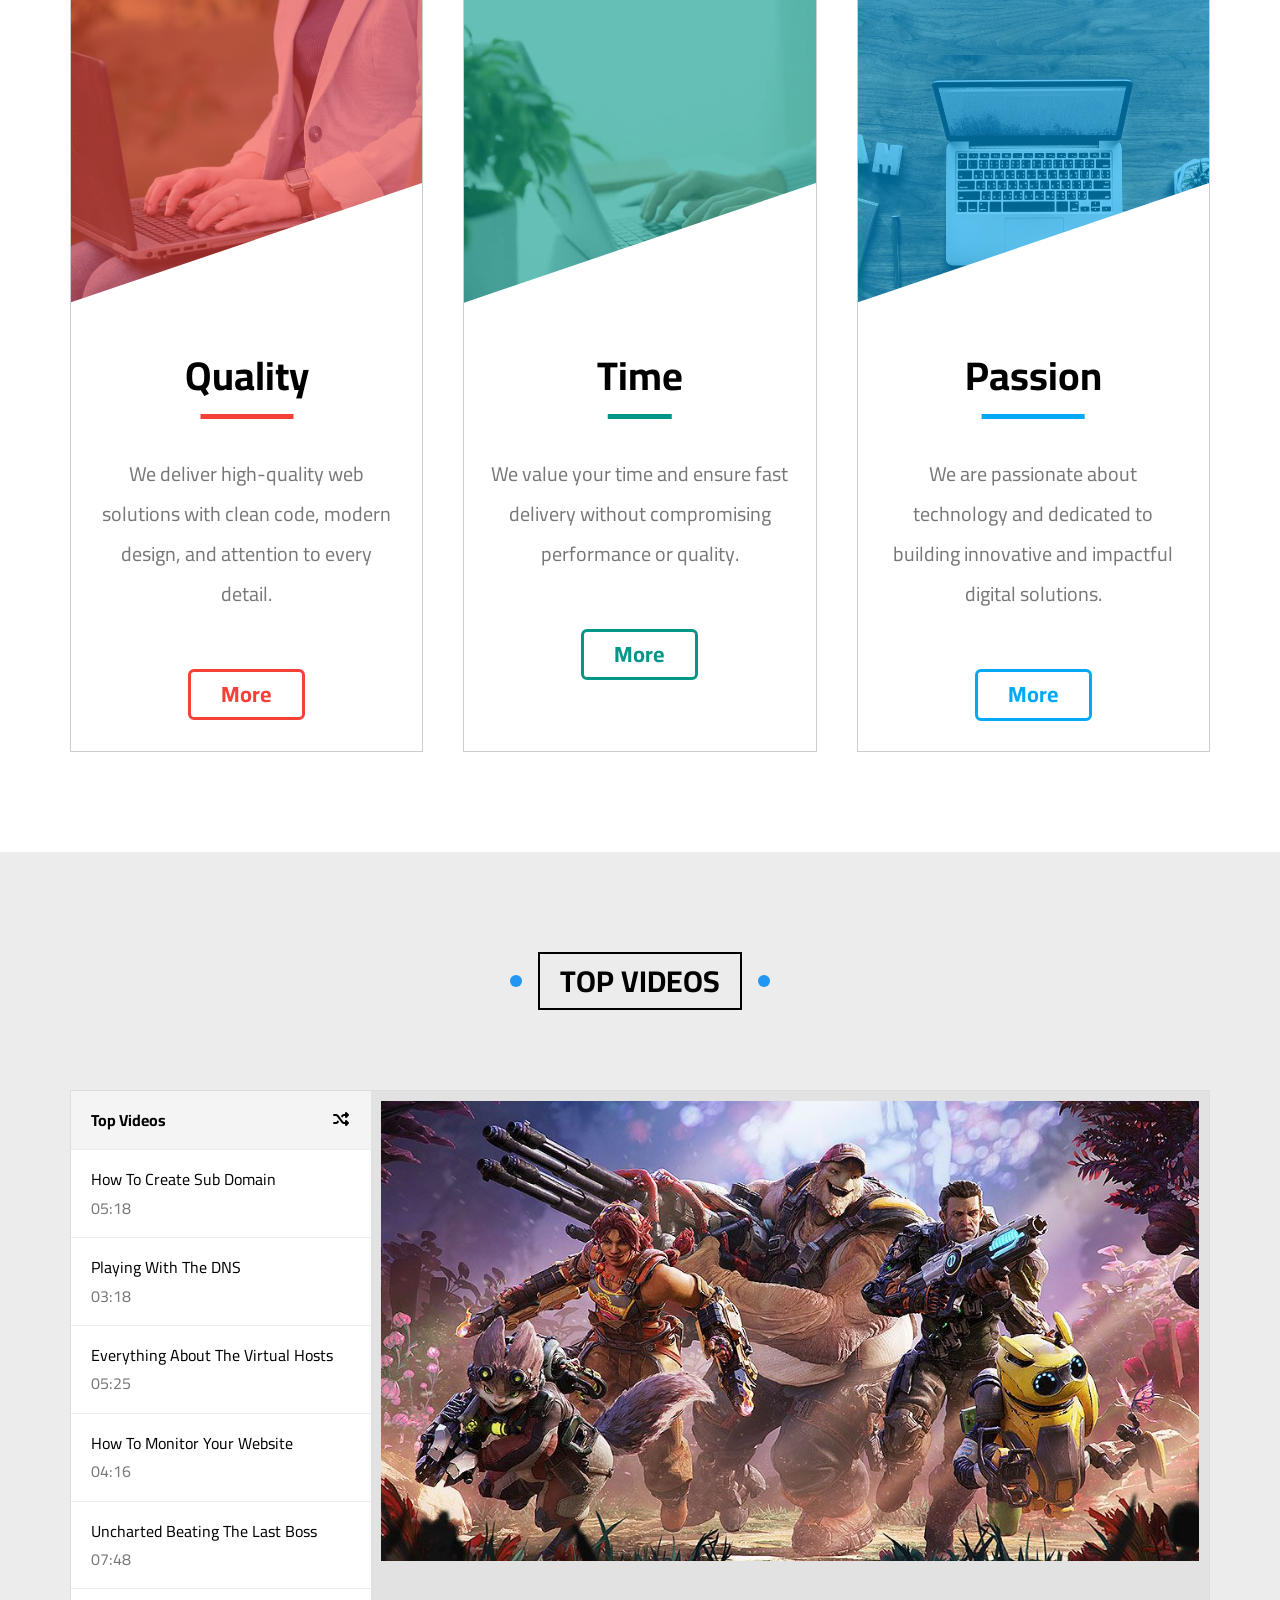
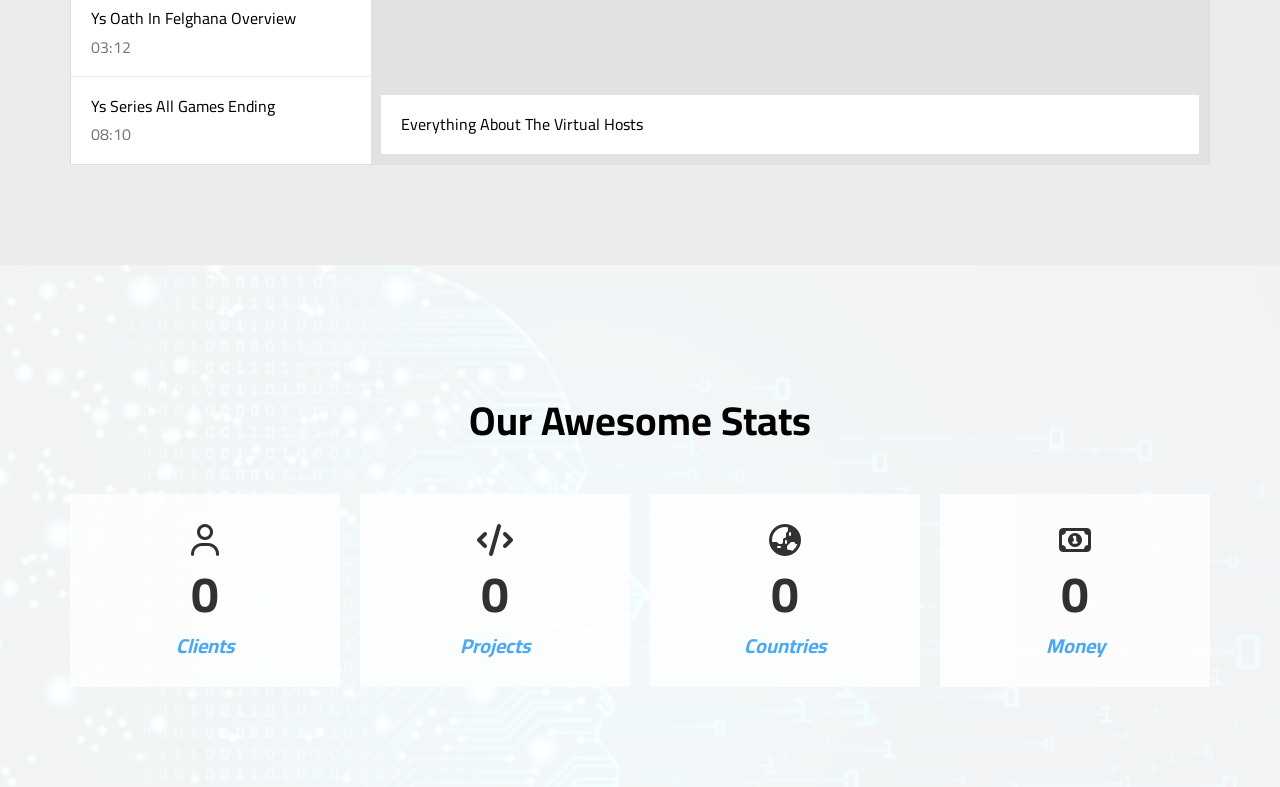
==== commit d2e0c831: "last" ====
--- a/index.html
+++ b/index.html
@@ -28,7 +28,7 @@
     <div class="container">
       <a href="#" class="logo">EGY.Tech</a>
       <ul class="main-nav">
-        <li><a href="index.html">Home</a></li>
+        <li><a class="active" href="index.html">Home</a></li>
         <li><a href="about.html">About</a></li>
         <li><a href="services.html">services</a></li>
         <li><a href="contact.html">contact</a></li>
--- a/CSS/Mostfa Doka.css
+++ b/CSS/Mostfa Doka.css
@@ -258,7 +258,11 @@
     flex-wrap: wrap;
     position: relative;
 }
-
+@media (max-width: 992px) {
+    .header .container {
+        flex-direction: column;
+    }
+}
 .header .container .logo {
     font-size: 26px;
     color: var(--main-color);
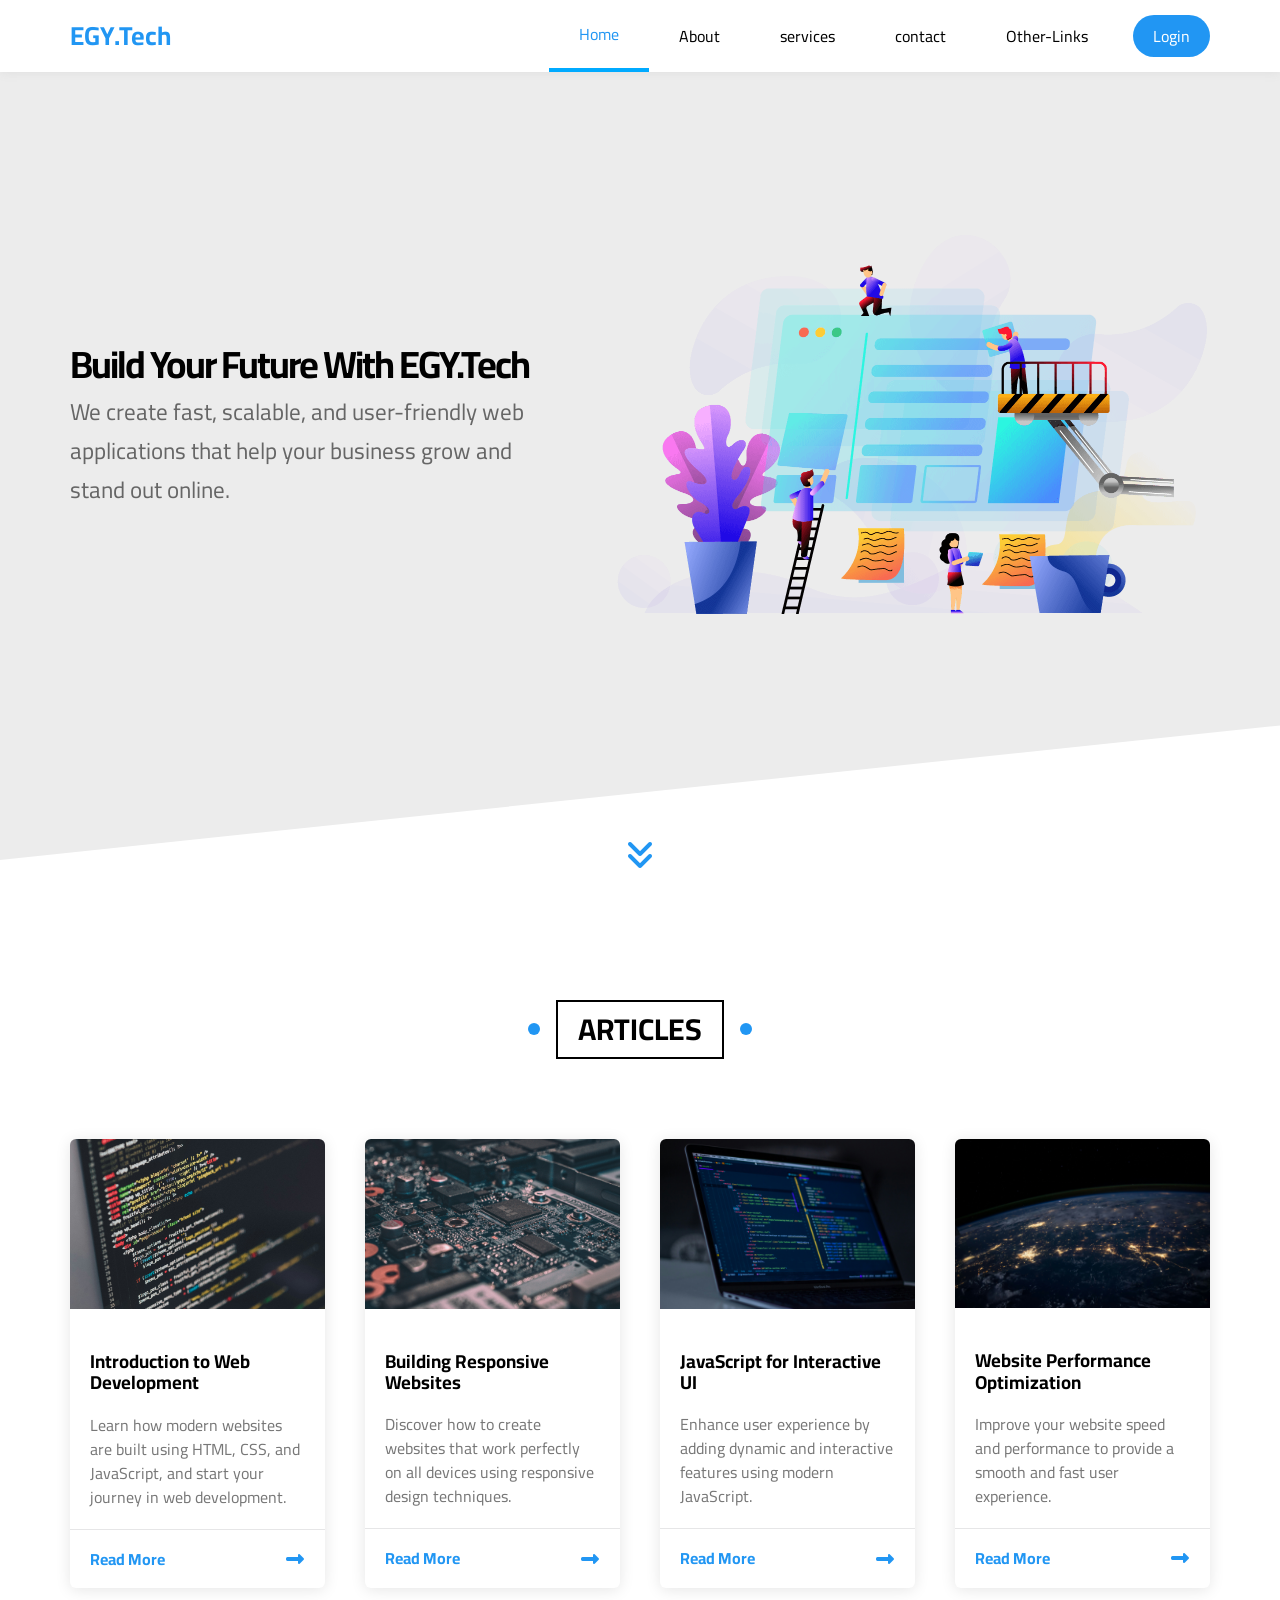
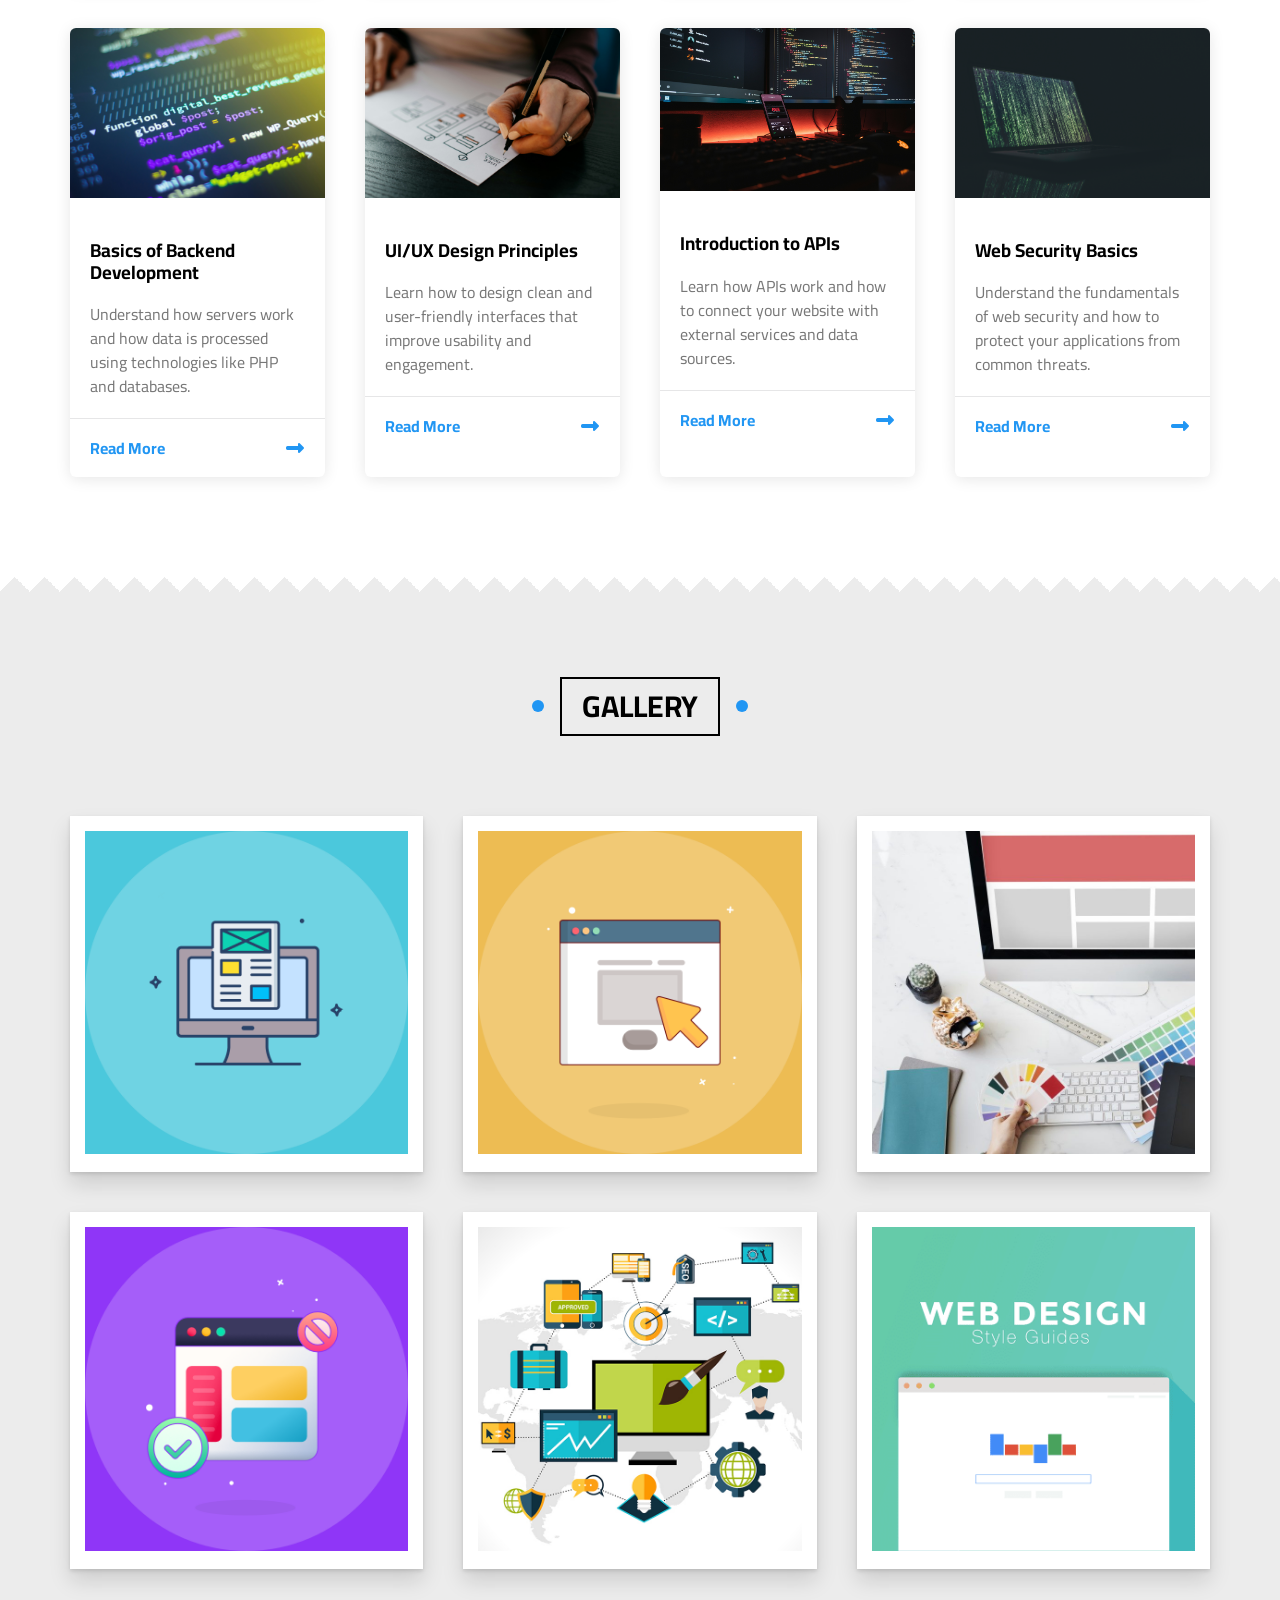
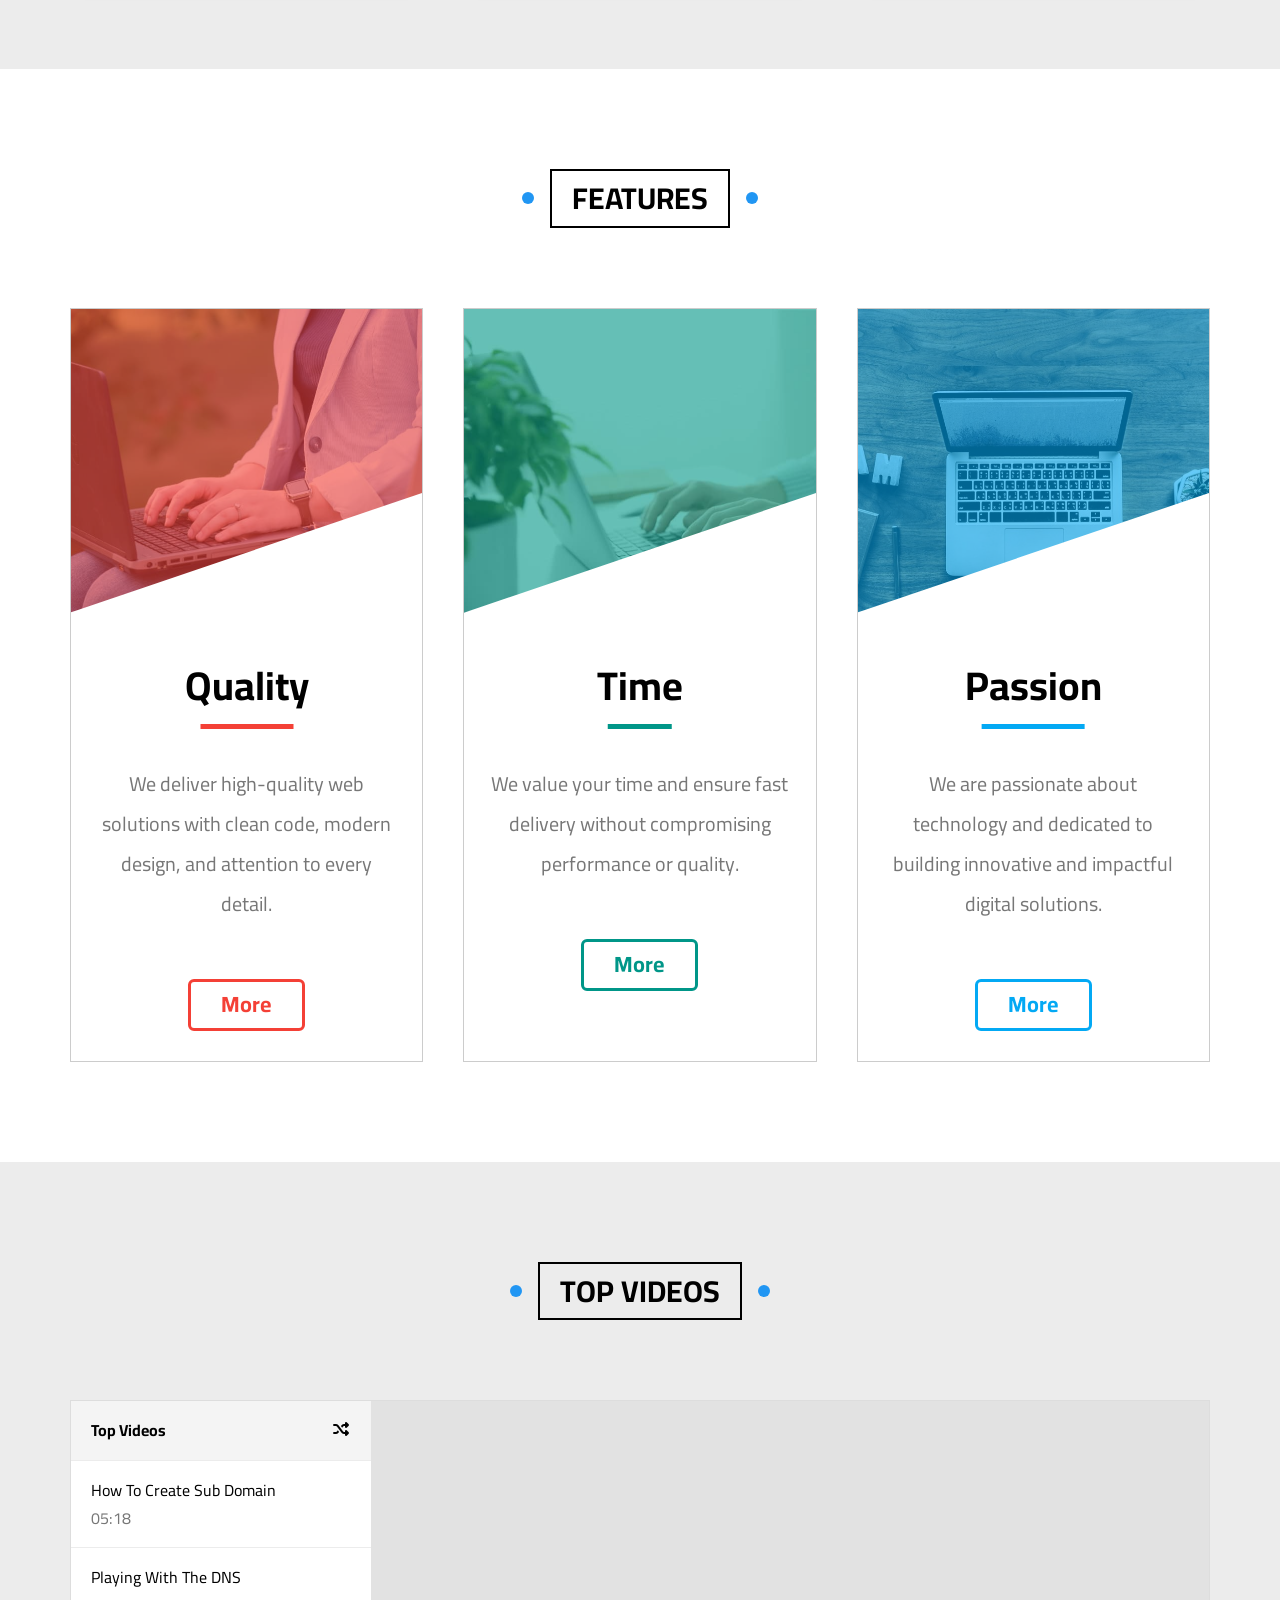
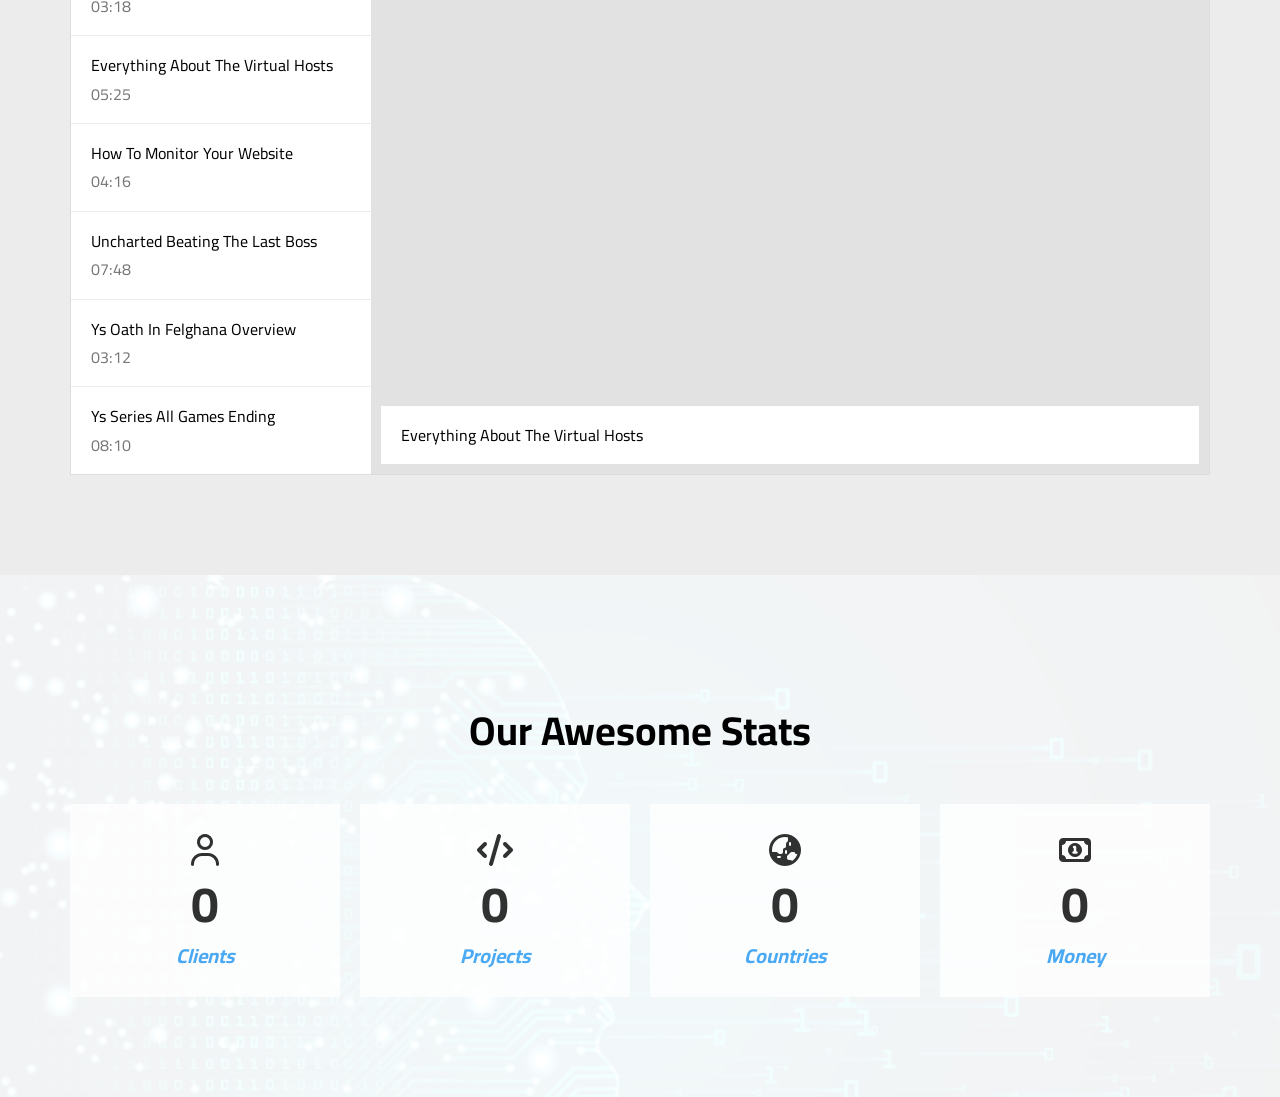
==== commit 8f185207: "change img" ====
--- a/index.html
+++ b/index.html
@@ -14,7 +14,7 @@
   <title>Home - EGY.Tech</title>
   <link rel="stylesheet" href="./CSS/all.min.css">
   <link rel="stylesheet" href="./CSS/norm.css">
-  <link rel="stylesheet" href="./CSS/Mostfa Doka.css">
+  <link rel="stylesheet" href="./CSS/style.css">
   <link rel="preconnect" href="https://fonts.googleapis.com">
   <link rel="preconnect" href="https://fonts.gstatic.com" crossorigin>
   <link
--- a/CSS/style.css
+++ b/CSS/style.css
@@ -0,0 +1,1889 @@
+/* start Globle rules */
+* {
+    -webkit-box-sizing: border-box;
+    -moz-box-sizing: border-box;
+    box-sizing: border-box;
+}
+
+:root {
+    --main-color: #2196f3;
+    --main-color-alt: #1787e0;
+    --main-transition: 0.3s;
+    --main-padding: 100px;
+    --section-background: #ececec;
+}
+
+html {
+    scroll-behavior: smooth;
+}
+
+body {
+    font-family: "Cairo", sans-serif;
+}
+
+ul {
+    list-style: none;
+    margin: 0;
+    padding: 0;
+}
+
+a {
+    text-decoration: none;
+}
+
+.container {
+    padding-left: 15px;
+    padding-right: 15px;
+    margin-left: auto;
+    margin-right: auto;
+}
+
+/* Small */
+@media (min-width: 768px) {
+    .container {
+        width: 750px;
+    }
+}
+
+/* Medium */
+@media (min-width: 992px) {
+    .container {
+        width: 970px;
+    }
+}
+
+/* Large */
+@media (min-width: 1200px) {
+    .container {
+        width: 1170px;
+    }
+}
+
+.main-title {
+    text-transform: uppercase;
+    border: 2px solid black;
+    width: fit-content;
+    margin: 0 auto 80px;
+    padding: 10px 20px;
+    font-size: 30px;
+    position: relative;
+    z-index: 1;
+    transition: var(--main-transition);
+}
+
+.main-title::before,
+.main-title::after {
+    content: '';
+    position: absolute;
+    background-color: var(--main-color);
+    width: 12px;
+    height: 12px;
+    top: 50%;
+    transform: translateY(-50%);
+    border-radius: 50%;
+    transition: var(--main-transition);
+}
+
+.main-title::before {
+    left: -30px;
+}
+
+.main-title::after {
+    right: -30px;
+}
+
+.main-title:hover::before {
+    z-index: -1;
+    animation: left-move .5s forwards;
+}
+
+.main-title:hover::after {
+    z-index: -1;
+    animation: right-move .5s forwards;
+}
+
+.main-title:hover {
+    color: white;
+    border: 2px solid white;
+    transition-delay: 0.5s;
+}
+
+.spikes {
+    position: relative;
+}
+
+.spikes::after {
+    content: '';
+    position: absolute;
+    right: 0;
+    width: 100%;
+    height: 30px;
+    background-image: linear-gradient(135deg, white 25%, transparent 25%),
+        linear-gradient(225deg, white 25%, transparent 25%);
+    background-size: 30px 30px;
+    z-index: 1;
+}
+
+.dots {
+    background-image: url("../images/dots.png");
+    height: 186px;
+    width: 204px;
+    background-repeat: no-repeat;
+    position: absolute;
+}
+
+.dots-up {
+    top: 200px;
+    right: 0;
+}
+
+.dots-down {
+    bottom: 200px;
+    left: 0;
+}
+
+@media (max-width: 991px) {
+    .events .dots {
+        display: none;
+    }
+}
+
+/* end Globle rules */
+/* start animation */
+@keyframes up-and-down {
+
+    0%,
+    100% {
+        top: 0;
+    }
+
+    50% {
+        top: -50px;
+    }
+}
+
+@keyframes bouncing {
+
+    0%,
+    10%,
+    20%,
+    50%,
+    80%,
+    100% {
+        transform: translateY(0);
+    }
+
+    40%,
+    60% {
+        transform: translateY(-15px);
+    }
+}
+
+@keyframes left-move {
+    50% {
+        left: 0;
+        width: 12px;
+        height: 12px;
+    }
+
+    100% {
+        left: 0;
+        border-radius: 0;
+        width: 51%;
+        height: 100%;
+    }
+}
+
+@keyframes right-move {
+    50% {
+        right: 0;
+        width: 12px;
+        height: 12px;
+    }
+
+    100% {
+        right: 0;
+        border-radius: 0;
+        width: 51%;
+        height: 100%;
+    }
+}
+
+@keyframes moving-arrow {
+    100% {
+        transform: translateX(10px);
+    }
+}
+
+@keyframes flashing {
+
+    0%,
+    40% {
+        opacity: 1;
+    }
+
+    100% {
+        opacity: 0;
+        width: 200%;
+        height: 200%;
+    }
+}
+
+@keyframes change-background {
+
+    0%,
+    100% {
+        background-image: url('../images/discount-background1.jpg');
+    }
+
+    50% {
+        background-image: url('../images/discount-background2.jpg');
+    }
+}
+
+/* end animation */
+/* start heading */
+.header {
+    background-color: white;
+    position: relative;
+    -webkit-box-shadow: 0 0 10px #ddd;
+    -moz-box-shadow: 0 0 10px #ddd;
+    box-shadow: 0 0 10px #ddd;
+}
+
+.header .container {
+    display: flex;
+    justify-content: space-between;
+    align-items: center;
+    flex-wrap: wrap;
+    position: relative;
+}
+@media (max-width: 992px) {
+    .header .container {
+        flex-direction: column;
+    }
+}
+.header .container .logo {
+    font-size: 26px;
+    color: var(--main-color);
+    font-weight: bold;
+    height: 72px;
+    justify-content: center;
+    align-content: center;
+    text-align: center;
+}
+
+.header .container .main-nav {
+    display: flex;
+    justify-content: center;
+    align-items: center;
+}
+
+.header .container .main-nav>li>a {
+    color: black;
+    display: flex;
+    justify-content: center;
+    align-items: center;
+    height: 72px;
+    position: relative;
+    padding: 0 30px;
+    transition: var(--main-transition);
+    overflow: hidden;
+}
+.header .container .main-nav>li>a.active {
+    color: var(--main-color);
+    border-bottom: 4px solid #00aaff;
+}
+.header .container .main-nav>li>a::before {
+    content: '';
+    position: absolute;
+    width: 100%;
+    height: 4px;
+    background-color: var(--main-color);
+    bottom: 0;
+    left: -100%;
+    transition: var(--main-transition);
+}
+
+.header .container .main-nav>li>a:hover {
+    background-color: #fafafa;
+    color: var(--main-color);
+}
+
+.header .container .main-nav>li>a:hover::before {
+    left: 0;
+}
+
+@media (max-width: 767px) {
+    .header .container .logo {
+        width: 100%;
+        height: 50px;
+    }
+
+    .header .container .main-nav {
+        margin: auto;
+    }
+
+    .header .container .main-nav>li>a {
+        height: 40px;
+        padding: 10px;
+        font-size: 14px;
+    }
+}
+
+.header .mega-menu {
+    position: absolute;
+    width: 100%;
+    left: 0;
+    padding: 30px;
+    background-color: white;
+    border-bottom: 3px solid var(--main-color);
+    z-index: -1;
+    display: flex;
+    gap: 40px;
+    top: calc(100% + 50px);
+    transition: top var(--main-transition), opacity var(--main-transition);
+    opacity: 0;
+}
+
+.header .main-nav li:nth-child(5):hover .mega-menu {
+    opacity: 1;
+    z-index: 5;
+    top: calc(100% + 1px);
+}
+
+.header .mega-menu .image img {
+    max-width: 100%;
+}
+
+@media (max-width: 992px) {
+    .header .mega-menu .image {
+        display: none;
+    }
+}
+
+.header .mega-menu .links {
+    min-width: 250px;
+    flex: 1;
+}
+
+@media (max-width: 767px) {
+    .header .mega-menu {
+        flex-direction: column;
+        gap: 0;
+        padding: 5px;
+    }
+
+    .header .mega-menu .links:last-child li:first-child {
+        border-top: 1px solid #e9e6e6;
+    }
+}
+
+.header .mega-menu .links li {
+    position: relative;
+}
+
+.header .mega-menu .links li:not(:last-child) {
+    border-bottom: 1px solid #e9e6e6;
+}
+
+.header .mega-menu .links li::before {
+    content: '';
+    position: absolute;
+    left: 0;
+    right: 0;
+    width: 0;
+    height: 100%;
+    background-color: #fafafa;
+    z-index: -1;
+    transition: var(--main-transition);
+}
+
+.header .mega-menu .links li:hover::before {
+    width: 100%;
+}
+
+.header .mega-menu .links li a {
+    color: var(--main-color);
+    display: block;
+    padding: 15px;
+    font-size: 18px;
+    font-weight: bold;
+}
+
+.header .mega-menu .links li i {
+    margin-right: 10px;
+}
+
+.login {
+    margin-left: 15px;
+    background-color: var(--main-color);
+    padding: 12px 20px;
+    border-radius: 9999px;
+}
+
+.login a {
+    color: white;
+}
+
+@media (max-width: 450px) {
+    .login {
+        margin-left: 0;
+        padding: 8px 12px;
+    }
+}
+
+/* end heading */
+/* start landing */
+.landing {
+    position: relative;
+}
+
+.landing::before {
+    content: '';
+    position: absolute;
+    top: -40px;
+    left: 0;
+    width: 100%;
+    height: 100%;
+    background-color: #ececec;
+    z-index: -1;
+    transform: skewY(-6deg);
+    transform-origin: top left;
+}
+
+.landing .container {
+    min-height: calc(100vh - 72px);
+    display: flex;
+    align-items: center;
+    padding-bottom: 120px;
+}
+
+.landing .text {
+    flex: 1;
+}
+
+@media (max-width: 991px) {
+    .landing .text {
+        text-align: center;
+    }
+}
+
+.landing .text h1 {
+    font-size: 38px;
+    margin: 0;
+    letter-spacing: -2px;
+}
+
+.landing .text p {
+    line-height: 1.7;
+    color: #666;
+    font-size: 23px;
+    margin: 5px 0 0;
+    max-width: 500px;
+}
+
+.landing .image img {
+    position: relative;
+    width: 600px;
+    animation: up-and-down 5s linear infinite;
+}
+
+@media (max-width: 767px) {
+    .landing .text h1 {
+        font-size: 28px;
+    }
+
+    .landing .text p {
+        font-size: 18px;
+    }
+}
+
+@media (max-width: 991px) {
+    .landing .image {
+        display: none;
+    }
+
+    .landing .text p {
+        margin: 10px auto;
+    }
+}
+
+.landing .go-down {
+    color: var(--main-color);
+    position: absolute;
+    bottom: 30px;
+    left: 50%;
+    transform: translateX(-50%);
+    transition: var(--main-transition);
+}
+
+.landing .go-down:hover {
+    color: var(--main-color-alt);
+}
+
+.landing .go-down i {
+    animation: bouncing 1.5s infinite;
+}
+
+/* end landing */
+/* start Articles */
+.articles {
+    padding: var(--main-padding) 0;
+    position: relative;
+}
+
+.articles .container {
+    display: grid;
+    grid-template-columns: repeat(auto-fill, minmax(250px, 1fr));
+    gap: 40px;
+}
+
+.articles .container .box {
+    -webkit-box-shadow: 0 2px 15px rgba(0, 0, 0, 0.1);
+    -moz-box-shadow: 0 2px 15px rgba(0, 0, 0, 0.1);
+    box-shadow: 0 2px 15px rgba(0, 0, 0, 0.1);
+    background-color: white;
+    border-radius: 6px;
+    overflow: hidden;
+    transition: transform var(--main-transition), box-shadow var(--main-transition);
+}
+
+.articles .container .box:hover {
+    -webkit-box-shadow: 0 2px 15px rgba(0, 0, 0, 0.2);
+    -moz-box-shadow: 0 2px 15px rgba(0, 0, 0, 0.2);
+    box-shadow: 0 2px 15px rgba(0, 0, 0, 0.2);
+    transform: translateY(-10px);
+}
+
+.articles .container .box img {
+    width: 100%;
+    max-width: 100%;
+}
+
+.articles .container .box .content {
+    padding: 20px;
+}
+
+.articles .container .box .content h3 {
+    margin: p;
+}
+
+.articles .container .box .content p {
+    margin: 10px 0 0;
+    line-height: 1.5;
+    color: #777;
+}
+
+.articles .container .box .info {
+    padding: 20px;
+    border-top: 1px solid #e6e6e7;
+    display: flex;
+    justify-content: space-between;
+    align-items: center;
+}
+
+.articles .container .box .info a {
+    font-weight: bold;
+    color: var(--main-color);
+}
+
+.articles .container .box .info i {
+    color: var(--main-color);
+}
+
+.articles .container .box:hover .info i {
+    animation: moving-arrow .6s linear infinite;
+}
+
+/* end Articles */
+/* start Gallery */
+.gallery {
+    padding: var(--main-padding) 0;
+    background-color: var(--section-background);
+}
+
+.gallery .container {
+    display: grid;
+    grid-template-columns: repeat(auto-fill, minmax(300px, 1fr));
+    gap: 40px;
+}
+
+.gallery .box {
+    padding: 15px;
+    background-color: white;
+    box-shadow: 0px 12px 20px 0px rgb(0 0 0 / 13%), 0px 2px 4px 0px rgb(0 0 0 / 12%);
+}
+
+.gallery img {
+    max-width: 100%;
+    transition: var(--main-transition);
+}
+
+.gallery .image {
+    position: relative;
+    overflow: hidden;
+}
+
+.gallery .image::before {
+    content: '';
+    position: absolute;
+    top: 50%;
+    left: 50%;
+    transform: translate(-50%, -50%);
+    background-color: rgba(255, 255, 255, 0.2);
+    width: 0;
+    height: 0;
+    opacity: 0;
+    z-index: 2;
+}
+
+.gallery .image:hover::before {
+    animation: flashing 0.7s;
+}
+
+.gallery .image:hover img {
+    transform: rotate(5deg) scale(1.1);
+}
+
+/* end Gallery */
+/* start Features */
+.features {
+    padding: var(--main-padding) 0;
+    position: relative;
+    background-color: white;
+}
+
+.features .container {
+    display: grid;
+    grid-template-columns: repeat(auto-fill, minmax(300px, 1fr));
+    gap: 40px;
+}
+
+.features .box {
+    text-align: center;
+    border: 1px solid #ccc;
+}
+
+.features .image {
+    position: relative;
+    overflow: hidden;
+}
+
+.features .box img {
+    max-width: 100%;
+}
+
+.features .box .image::before {
+    content: "";
+    position: absolute;
+    top: -1px;
+    left: 0;
+    width: 100%;
+    height: 100%;
+    background-color: rgb(3 169 244 / 60%);
+}
+
+.features .box:first-of-type .image::before {
+    background-color: rgb(244 64 54 / 60%);
+}
+
+.features .box:nth-of-type(2) .image::before {
+    background-color: rgb(0 150 136 / 60%);
+}
+
+.features .box .image::after {
+    content: "";
+    position: absolute;
+    bottom: 0;
+    right: 0;
+    border-style: solid;
+    border-width: 0 0 170px 500px;
+    border-color: transparent transparent white transparent;
+    transition: var(--main-transition);
+
+}
+
+.features .box:hover .image::after {
+    border-width: 170px 500px 170px 0;
+}
+
+.features .box h2 {
+    position: relative;
+    font-size: 40px;
+    width: fit-content;
+    margin: auto;
+}
+
+.features .box h2::before {
+    content: "";
+    background-color: #03a9f4;
+    width: 75%;
+    height: 5px;
+    left: 50%;
+    bottom: -20px;
+    position: absolute;
+    transform: translateX(-50%);
+}
+
+.features .box:nth-of-type(2) h2::before {
+    background-color: #009688;
+}
+
+.features .box:first-of-type h2::before {
+    background-color: #f44036;
+}
+
+.features p {
+    color: #777;
+    font-size: 20px;
+    line-height: 2;
+    margin: 30px 0;
+    padding: 25px;
+}
+
+.features .box a {
+    display: block;
+    width: fit-content;
+    margin: 0 auto 30px;
+    border: 3px solid #03a9f4;
+    font-weight: bold;
+    font-size: 22px;
+    color: #03a9f4;
+    padding: 10px 30px;
+    border-radius: 6px;
+    transition: var(--main-transition);
+    position: relative;
+}
+
+.features .box a::before {
+    content: "";
+    position: absolute;
+    top: 0;
+    left: 0;
+    height: 100%;
+    width: 0;
+    background-color: #03a9f4;
+    transition: var(--main-transition);
+    z-index: -1;
+}
+
+.features .box:hover a::before {
+    width: 100%;
+}
+
+.features .box:nth-of-type(2) a::before {
+    background-color: #009688;
+
+}
+
+.features .box:first-of-type a::before {
+    background-color: #f44036;
+}
+
+.features .box:first-child a {
+    color: #f44036;
+    border: 3px solid #f44036;
+}
+
+.features .box:nth-child(2) a {
+    color: #009688;
+    border: 3px solid #009688;
+}
+
+.features .box:hover a {
+    color: white;
+    z-index: 2;
+}
+
+/* end Features */
+/* start Testimonials */
+.testimonials {
+    padding: var(--main-padding) 0;
+    background-color: var(--section-background);
+}
+
+.testimonials .container {
+    display: grid;
+    grid-template-columns: repeat(auto-fill, minmax(300px, 1fr));
+    gap: 40px;
+}
+
+.testimonials .box {
+    padding: 20px;
+    background-color: white;
+    box-shadow: 0px 2px 4px rgb(0 0 0 / 7%);
+    position: relative;
+    border-radius: 6px;
+}
+
+.testimonials .box img {
+    width: 100px;
+    border-radius: 50%;
+    position: absolute;
+    top: -50px;
+    right: -10px;
+    border: 10px solid var(--section-background);
+}
+
+.testimonials .box h3 {
+    margin-bottom: 10px;
+
+}
+
+.testimonials .box span {
+    color: #777;
+    display: block;
+    margin-bottom: 10px;
+}
+
+.testimonials .box .rate i.filled {
+    color: #ffc107;
+}
+
+.testimonials .box p {
+    line-height: 1.5;
+    color: #777;
+    margin: 10px 0 0;
+}
+
+/* end Testimonials */
+/* start Team Members */
+.team {
+    padding: var(--main-padding) 0;
+    position: relative;
+}
+
+.team .container {
+    display: grid;
+    grid-template-columns: repeat(auto-fill, minmax(300px, 1fr));
+    gap: 30px;
+}
+
+.team .container .box {
+    position: relative;
+}
+
+.team .container .box::before,
+.team .container .box::after {
+    content: '';
+    background-color: #f3f3f3;
+    position: absolute;
+    right: 0;
+    top: 0;
+    height: 100%;
+    border-radius: 10px;
+    transition: var(--main-transition);
+}
+
+.team .container .box::before {
+    z-index: -2;
+    width: calc(100% - 60px);
+}
+
+.team .container .box::after {
+    z-index: -1;
+    background-color: #e4e4e4;
+    width: 0;
+}
+
+.team .container .box:hover:after {
+    width: calc(100% - 60px);
+}
+
+.team .box .data {
+    display: flex;
+    align-items: center;
+    padding-top: 60px;
+}
+
+.team .container img {
+    width: calc(100% - 60px);
+    border-radius: 10px;
+    transition: var(--main-transition);
+}
+
+.team .container .box:hover img {
+    filter: grayscale(100%);
+}
+
+.team .box .data .social {
+    width: 60px;
+    display: flex;
+    flex-direction: column;
+    align-items: center;
+    gap: 20px;
+}
+
+.team .box .data .social a {
+    width: 60px;
+    height: 30px;
+    display: flex;
+    justify-content: center;
+    align-items: center;
+}
+
+.team .box .data .social i {
+    transition: var(--main-transition);
+    color: #777;
+}
+
+.team .box .data .social a:hover i {
+    color: var(--main-color);
+}
+
+.team .box .info {
+    padding-left: 80px;
+}
+
+.team .box .info h3 {
+    margin-bottom: 0;
+    color: var(--main-color);
+    font-size: 22px;
+    transition: var(--main-transition);
+}
+
+.team .box:hover h3 {
+    color: #777;
+}
+
+.team .box .info p {
+    margin: 10px 0 25px;
+}
+
+/* end Team Members */
+/* start Services */
+.services {
+    padding: var(--main-padding) 0;
+    background-color: var(--section-background);
+
+}
+
+.services .container {
+    display: grid;
+    grid-template-columns: repeat(auto-fill, minmax(300px, 1fr));
+    gap: 40px;
+    text-align: center;
+}
+
+.services .box {
+    background-color: white;
+    box-shadow: 0 12px 20px 0 rgba(0, 0, 0, 0.13),
+        0 2px 4px 0 rgba(0, 0, 0, 0.12);
+    counter-increment: services;
+    transition: var(--main-transition);
+    position: relative;
+}
+
+.services .box::before {
+    content: '';
+    position: absolute;
+    left: 50%;
+    transform: translateX(-50%);
+    top: -3px;
+    height: 3px;
+    width: 0;
+    background-color: var(--main-color);
+    transition: var(--main-transition);
+}
+
+.services .box:hover {
+    transform: translateY(-10%);
+}
+
+.services .box:hover::before {
+    width: 100%;
+}
+
+.services .box i {
+    margin: 30px auto 20px;
+    display: block;
+    color: #d5d5d5;
+}
+
+.services .box h3 {
+    color: var(--main-color);
+    font-size: 25px;
+    margin: 20px 0 40px;
+}
+
+.services .box .info {
+    text-align: right;
+    padding: 15px;
+    background-color: #f9f9f9;
+    position: relative;
+    overflow: hidden;
+}
+
+.services .box .info::before {
+    content: '0' counter(services);
+    position: absolute;
+    background-color: var(--main-color);
+    color: white;
+    left: 0;
+    top: 0;
+    height: 100%;
+    width: 80px;
+    font-size: 30px;
+    font-weight: bold;
+    display: flex;
+    justify-content: center;
+    align-items: center;
+    padding-right: 15px;
+}
+
+.services .box .info::after {
+    background-color: #d5d5d5;
+    content: '';
+    position: absolute;
+    top: 0px;
+    left: 80px;
+    height: calc(100% + 0.4px);
+    width: 50px;
+    transform: skewX(-30deg);
+}
+
+.services .box .info a {
+    color: var(--main-color);
+}
+
+/* end Services */
+/* start Skills */
+.our-skills {
+    padding: var(--main-padding) 0;
+    position: relative;
+}
+
+.our-skills .container {
+    display: flex;
+    align-items: center;
+}
+
+@media (max-width: 991px) {
+    .our-skills img {
+        display: none;
+    }
+}
+
+.our-skills .container .skills {
+    flex: 1;
+}
+
+.our-skills .container .skill h3 {
+    display: flex;
+    justify-content: space-between;
+    align-items: center;
+}
+
+.our-skills .container .skill span {
+    font-size: 12px;
+    padding: 3px 5px;
+    border: 1px solid #ccc;
+    border-radius: 4px;
+    color: var(--main-color);
+}
+
+.our-skills .container .skill .the-progress {
+    position: relative;
+    height: 30px;
+    background-color: #eee;
+}
+
+.our-skills .container .skill .the-progress span {
+    position: absolute;
+    left: 0;
+    top: 0;
+    height: 100%;
+    background-color: var(--main-color);
+    transition: width 0.3s linear;
+}
+
+/* end Skills */
+/* start How It Works ? */
+.work-steps {
+    padding: var(--main-padding) 0;
+    background-color: var(--section-background);
+    position: relative;
+}
+
+.work-steps .container {
+    display: flex;
+    justify-content: space-between;
+    align-items: center;
+}
+
+.work-steps .container>img {
+    max-width: 100%;
+    margin-right: 100px;
+}
+
+@media (max-width: 991px) {
+    .work-steps .container {
+        flex-direction: column;
+    }
+
+    .work-steps .container>img {
+        margin: 0 0 50px;
+    }
+}
+
+.work-steps .boxs {
+    flex: 1;
+
+}
+
+.work-steps .box {
+    background-color: #f6f5f5;
+    padding: 30px;
+    margin-bottom: 20px;
+    border-radius: 6px;
+    display: flex;
+    align-items: center;
+    border: 2px solid white;
+    position: relative;
+    z-index: 1;
+}
+
+.work-steps .box::before {
+    content: '';
+    position: absolute;
+    top: 50%;
+    left: 50%;
+    transform: translate(-50%, -50%);
+    background-color: #ededed;
+    width: 0;
+    height: 0;
+    z-index: -1;
+    transition: var(--main-transition);
+}
+
+.work-steps .box:hover:before {
+    width: 100%;
+    height: 100%;
+}
+
+.work-steps .box img {
+    width: 64px;
+    margin-right: 30px;
+}
+
+.work-steps .box h3 {
+    font-size: 22px;
+    margin: 0;
+
+}
+
+.work-steps .box p {
+    margin: 10px 0 0;
+    line-height: 1.7;
+    color: #777;
+    font-size: 18px;
+}
+
+@media (max-width: 767px) {
+    .work-steps .box {
+        flex-direction: column;
+    }
+
+    .work-steps .box img {
+        margin: 0 0 30px;
+    }
+
+    .work-steps .text {
+        text-align: center;
+    }
+}
+
+/* end How It Works ? */
+/* start events */
+.events {
+    padding: var(--main-padding) 0;
+    position: relative;
+    background: var(--section-background);
+}
+
+.events .container {
+    display: flex;
+    align-items: center;
+    flex-wrap: wrap;
+}
+
+.events .container img {
+    max-width: 450px;
+}
+
+@media (max-width: 991px) {
+    .events .container img {
+        display: none;
+    }
+}
+
+.events .container .info {
+    flex: 1;
+}
+
+.events .container .time {
+    display: flex;
+    align-items: center;
+    justify-content: center;
+    margin: 20px auto;
+    gap: 10px;
+}
+
+.events .container .time .unit {
+    border: 1px solid #d4d4d4;
+    border-radius: 6px;
+    text-align: center;
+    width: 75px;
+    transition: var(--main-transition);
+}
+
+.events .container .time .unit span {
+    display: block;
+    transition: var(--main-transition);
+}
+
+.events .container .time .unit span:first-child {
+    font-size: 35px;
+    padding: 15px;
+    color: var(--main-color);
+    font-weight: bold;
+}
+
+.events .container .time .unit span:last-child {
+    padding: 8px 10px;
+    font-size: 13px;
+    border-top: 1px solid #d4d4d4;
+}
+
+.events .container .time .unit:hover,
+.events .container .time .unit:hover span:last-child {
+    border-color: var(--main-color);
+}
+
+.events .title {
+    text-align: center;
+    margin: 40px 0 0;
+    font-size: 30px;
+}
+
+.events .description {
+    text-align: center;
+    line-height: 1.7;
+    font-size: 19px;
+    color: #777;
+}
+
+.events .container .subscribe {
+    width: 100%;
+    margin-top: 50px;
+}
+
+.events .subscribe form {
+    width: 600px;
+    margin: 20px auto;
+    padding: 30px 40px;
+    background-color: #f6f5f5;
+    border-radius: 50px;
+    display: flex;
+    gap: 20px;
+}
+
+.events .subscribe form input[type="email"] {
+    padding: 20px;
+    border: none;
+    border-radius: 50px;
+    flex: 1;
+    caret-color: var(--main-color);
+}
+
+.events .subscribe form input[type="email"]:focus {
+    outline: none;
+}
+
+.events .subscribe form input[type="email"]::placeholder {
+    transition: opacity var(--main-transition);
+}
+
+.events .subscribe form input[type="email"]:focus::placeholder {
+    opacity: 0;
+}
+
+.events .subscribe form input[type="submit"] {
+    border: none;
+    border-radius: 50px;
+    background-color: var(--main-color);
+    color: white;
+    font-weight: bold;
+    padding: 20px;
+    cursor: pointer;
+    transition: var(--main-transition);
+}
+
+.events .subscribe form input[type="submit"]:hover {
+    background-color: var(--main-color-alt);
+}
+
+@media (max-width: 767px) {
+    .events .subscribe form {
+        max-width: 100%;
+        flex-direction: column;
+        padding: 20px;
+        border-radius: 0;
+    }
+
+    .events .subscribe form input[type="email"],
+    .events .subscribe form input[type="submit"] {
+        border-radius: 0;
+    }
+}
+
+/* end events */
+/* start pricing */
+.pricing {
+    padding: var(--main-padding) 0;
+    position: relative;
+}
+
+.pricing .container {
+    display: grid;
+    grid-template-columns: repeat(auto-fill, minmax(300px, 1fr));
+    gap: 30px;
+}
+
+.pricing .container .box {
+    background-color: white;
+    box-shadow: 0 12px 20px 0 rgba(0, 0, 0, 0.13), 0 2px 4px 0 rgba(0, 0, 0, 0.12);
+    text-align: center;
+    position: relative;
+    z-index: 1;
+    transition: var(--main-transition);
+}
+
+.pricing .container .box::before,
+.pricing .container .box::after {
+    content: '';
+    position: absolute;
+    width: 0;
+    background-color: #f6f6f6;
+    z-index: -1;
+    transition: var(--main-transition);
+}
+
+.pricing .container .box::before {
+    height: 54%;
+    top: 0;
+    left: 0;
+}
+
+.pricing .container .box::after {
+    height: 46%;
+    bottom: 0;
+    right: 0;
+}
+
+.pricing .container .box:hover:before,
+.pricing .container .box:hover:after {
+    width: 100%;
+}
+
+@media (min-width: 1200px) {
+    .pricing .container .popular {
+        bottom: 20px;
+    }
+}
+
+.pricing .popular .label {
+    position: absolute;
+    writing-mode: vertical-rl;
+    background-color: var(--main-color);
+    color: white;
+    font-weight: bold;
+    padding: 10px 10px 35px;
+    font-size: 18px;
+    right: 20px;
+    width: 40px;
+}
+
+.pricing .popular .label::before {
+    content: '';
+    position: absolute;
+    right: 0;
+    bottom: 0;
+    border-style: solid;
+    border-width: 20px;
+    border-color: transparent transparent white transparent;
+}
+
+.pricing .box .title {
+    margin: 30px auto;
+    font-size: 25px;
+    font-weight: bold;
+    letter-spacing: -1px;
+}
+
+.pricing .box img {
+    width: 80px;
+    margin-bottom: 30px;
+}
+
+.pricing .box span {
+    display: block;
+}
+
+.pricing .box span:first-of-type {
+    margin-bottom: 5px;
+    font-size: 60px;
+    font-weight: bold;
+    color: var(--main-color);
+}
+
+.pricing .box span:last-of-type {
+    color: #777;
+    margin-bottom: 20px;
+}
+
+.pricing .box ul {
+    text-align: start;
+}
+
+.pricing .box ul li {
+    padding: 20px;
+    border-top: 1px solid #eee;
+}
+
+.pricing .box ul li::before {
+    font-family: "Font Awesome 5 Free";
+    content: "\f00c";
+    margin-right: 10px;
+    font-weight: 900;
+    color: var(--main-color);
+}
+
+.pricing .box a {
+    display: block;
+    width: fit-content;
+    border: 2px solid var(--main-color);
+    color: var(--main-color);
+    margin: 30px auto 40px;
+    padding: 15px 20px;
+    border-radius: 6px;
+    font-weight: bold;
+    transition: var(--main-transition);
+}
+
+.pricing .box a:hover {
+    background-color: var(--main-color-alt);
+    border-color: var(--main-color-alt);
+    color: white;
+}
+
+/* end pricing */
+/* start videos */
+.videos {
+    padding: var(--main-padding) 0;
+    background: var(--section-background);
+}
+
+.videos .holder {
+    display: flex;
+    justify-content: center;
+    background-color: var(--section-background);
+    border: 1px solid #ddd;
+}
+
+@media (max-width: 991px) {
+    .videos .holder {
+        flex-direction: column;
+    }
+}
+
+.videos .holder .list {
+    min-width: 300px;
+    background-color: white;
+}
+
+.videos .holder .list .name {
+    display: flex;
+    justify-content: space-between;
+    padding: 20px;
+    background-color: #f4f4f4;
+    font-weight: bold;
+}
+
+.videos .holder ul li {
+    padding: 20px;
+    border-top: 1px solid var(--section-background);
+    cursor: pointer;
+    transition: var(--main-transition);
+}
+
+.videos .holder ul li:hover {
+    background-color: #fafafa;
+    color: var(--main-color);
+}
+
+.videos .holder ul li span {
+    display: block;
+    margin-top: 10px;
+    color: #777;
+}
+
+.videos .holder .preview {
+    background-color: #e2e2e2;
+    padding: 10px;
+    display: flex;
+    flex-direction: column;
+    justify-content: space-between;
+}
+
+.videos .holder .preview img {
+    max-width: 100%;
+}
+
+.videos .holder .preview .info {
+    padding: 20px;
+    background-color: white;
+    margin-top: 10px;
+}
+
+/* end videos */
+/* start stats */
+.stats {
+    padding: var(--main-padding) 0;
+    background-image: url(../images/stats.jpg);
+    background-size: cover;
+    position: relative;
+    min-height: 300px;
+}
+
+.stats::before {
+    content: '';
+    position: absolute;
+    top: 0;
+    left: 0;
+    width: 100%;
+    height: 100%;
+    background-color: rgb(255 255 255 / 95%);
+}
+
+.stats>h2 {
+    position: relative;
+    text-align: center;
+    margin-bottom: 50px;
+    font-size: 40px;
+}
+
+.stats .container {
+    display: grid;
+    grid-template-columns: repeat(auto-fill, minmax(250px, 1fr));
+    gap: 20px;
+}
+
+.stats .box {
+    background-color: white;
+    padding: 30px 15px;
+    text-align: center;
+    opacity: .8;
+    transition: var(--main-transition);
+    position: relative;
+}
+
+.stats .box::before,
+.stats .box::after {
+    content: '';
+    position: absolute;
+    height: 0;
+    width: 2px;
+    background-color: var(--main-color);
+    transition: 1s;
+}
+
+.stats .box::before {
+    bottom: 0;
+    left: 0;
+}
+
+.stats .box::after {
+    top: 0;
+    right: 0;
+}
+
+.stats .box:hover:before,
+.stats .box:hover:after {
+    height: 100%;
+}
+
+.stats .box:hover {
+    opacity: 1;
+}
+
+.stats .box .number {
+    display: block;
+    font-size: 50px;
+    font-weight: bold;
+    margin: 10px auto;
+}
+
+.stats .box .text {
+    font-size: 20px;
+    font-weight: bold;
+    color: var(--main-color);
+    font-style: italic;
+}
+
+/* end stats */
+/* start Discount */
+.discount {
+    min-height: 100vh;
+    display: flex;
+    flex-wrap: wrap;
+}
+
+.discount .image {
+    background-image: url('../images/discount-background1.jpg');
+    background-size: cover;
+    color: white;
+    flex-basis: 50%;
+    display: flex;
+    align-items: center;
+    justify-content: center;
+    position: relative;
+    z-index: 1;
+    animation: change-background 10s linear infinite;
+}
+
+.discount .image::before {
+    content: '';
+    position: absolute;
+    left: 0;
+    top: 0;
+    width: 100%;
+    height: 100%;
+    background-color: rgb(23 135 224 / 97%);
+    z-index: -1;
+}
+
+.discount .content {
+    text-align: center;
+    padding: 0 20px;
+}
+
+.discount .content h2 {
+    font-size: 40px;
+    letter-spacing: -2px;
+}
+
+.discount .image p {
+    line-height: 1.6;
+    font-weight: 18px;
+    max-width: 500px;
+}
+
+.discount .image img {
+    width: 300px;
+    max-width: 100%;
+}
+
+.discount .form {
+    flex-basis: 50%;
+    display: flex;
+    justify-content: center;
+    align-items: center;
+}
+
+@media (max-width: 991px) {
+
+    .discount .image,
+    .discount .form {
+        flex-basis: 100%;
+    }
+
+    .discount .form {
+        margin-bottom: 50px;
+    }
+}
+
+.discount .form .input {
+    display: block;
+    width: 100%;
+    margin-bottom: 25px;
+    padding: 15px;
+    border: none;
+    border-bottom: 1px solid #ccc;
+    background-color: #f9f9f9;
+    caret-color: var(--main-color);
+}
+
+.discount .form textarea.input {
+    resize: none;
+    height: 200px;
+}
+
+.discount .form .input:focus {
+    outline: none;
+}
+
+.discount .form input[type="submit"] {
+    display: block;
+    width: 100%;
+    padding: 15px;
+    background-color: var(--main-color);
+    color: white;
+    font-weight: bold;
+    font-size: 20px;
+    border: none;
+    cursor: pointer;
+    transition: var(--main-transition);
+}
+
+.discount .form input[type="submit"]:hover {
+    background-color: var(--main-color-alt);
+}
+
+/* end Discount */
+/* start footer */
+.footer {
+    padding: 70px 0 0;
+    background-color: #191919;
+
+}
+
+.footer .container {
+    display: grid;
+    grid-template-columns: repeat(auto-fill, minmax(250px, 1fr));
+    gap: 40px;
+}
+
+.footer .box h3 {
+    color: white;
+    font-size: 50px;
+    margin: 0 0 20px;
+}
+
+.footer .social {
+    display: flex;
+}
+
+.footer .social li {
+    margin-right: 10px;
+}
+
+.footer .social a {
+    padding: 5px 10px;
+    background-color: #313131;
+    color: #b9b9b9;
+    display: inline-flex;
+    justify-content: center;
+    align-items: center;
+    width: 50px;
+    height: 50px;
+    font-size: 20px;
+    transition: var(--main-transition);
+}
+
+.footer .social .facebook:hover {
+    background-color: #1877f2;
+}
+
+.footer .social .twitter:hover {
+    background-color: #1da1f2;
+}
+
+.footer .social .youtube:hover {
+    background-color: #ff0000;
+}
+
+.footer .box .text {
+    line-height: 2;
+    color: #b9b9b9;
+}
+
+.footer .box .links li {
+    padding: 15px 0;
+    transition: var(--main-transition);
+}
+
+.footer .box .links li:not(:last-child) {
+    border-bottom: 1px solid #444;
+}
+
+.footer .box .links li:hover {
+    padding-right: 10px;
+}
+
+.footer .box .links li:hover a {
+    color: white;
+}
+
+.footer .box .links li a {
+    color: #b9b9b9;
+    transition: var(--main-transition);
+}
+
+.footer .box .links li a::before {
+    font-family: "font awesome 5 free";
+    content: "\f101";
+    font-weight: 900;
+    margin-right: 10px;
+    color: var(--main-color);
+}
+
+.footer .box .line {
+    display: flex;
+    align-items: center;
+    color: #b9b9b9;
+    margin-bottom: 30px;
+}
+
+.footer .box .line i {
+    font-size: 25px;
+    color: var(--main-color);
+    margin-right: 10px;
+}
+
+.footer .box .line .info {
+    line-height: 1.7;
+    flex: 1;
+}
+
+.footer .box .line .info span {
+    display: block;
+}
+.footer .box .line .info span a {
+    color: #b9b9b9;
+}
+
+.footer .footer-gallery img {
+    width: 78px;
+    border: 3px solid white;
+    margin: 2px;
+}
+
+.footer .copyright {
+    padding: 25px 0;
+    text-align: center;
+    color: white;
+    margin: 50px 0 0;
+    border-top: 1px solid #444;
+}
+
+@media (max-width: 767px) {
+    .footer {
+        text-align: center;
+    }
+
+    .footer .box .social {
+        justify-content: center;
+    }
+
+    .footer .box .line {
+        flex-direction: column;
+    }
+
+    .footer .box .line i {
+        margin: 0 0 10px;
+    }
+}
+
+/* end footer */
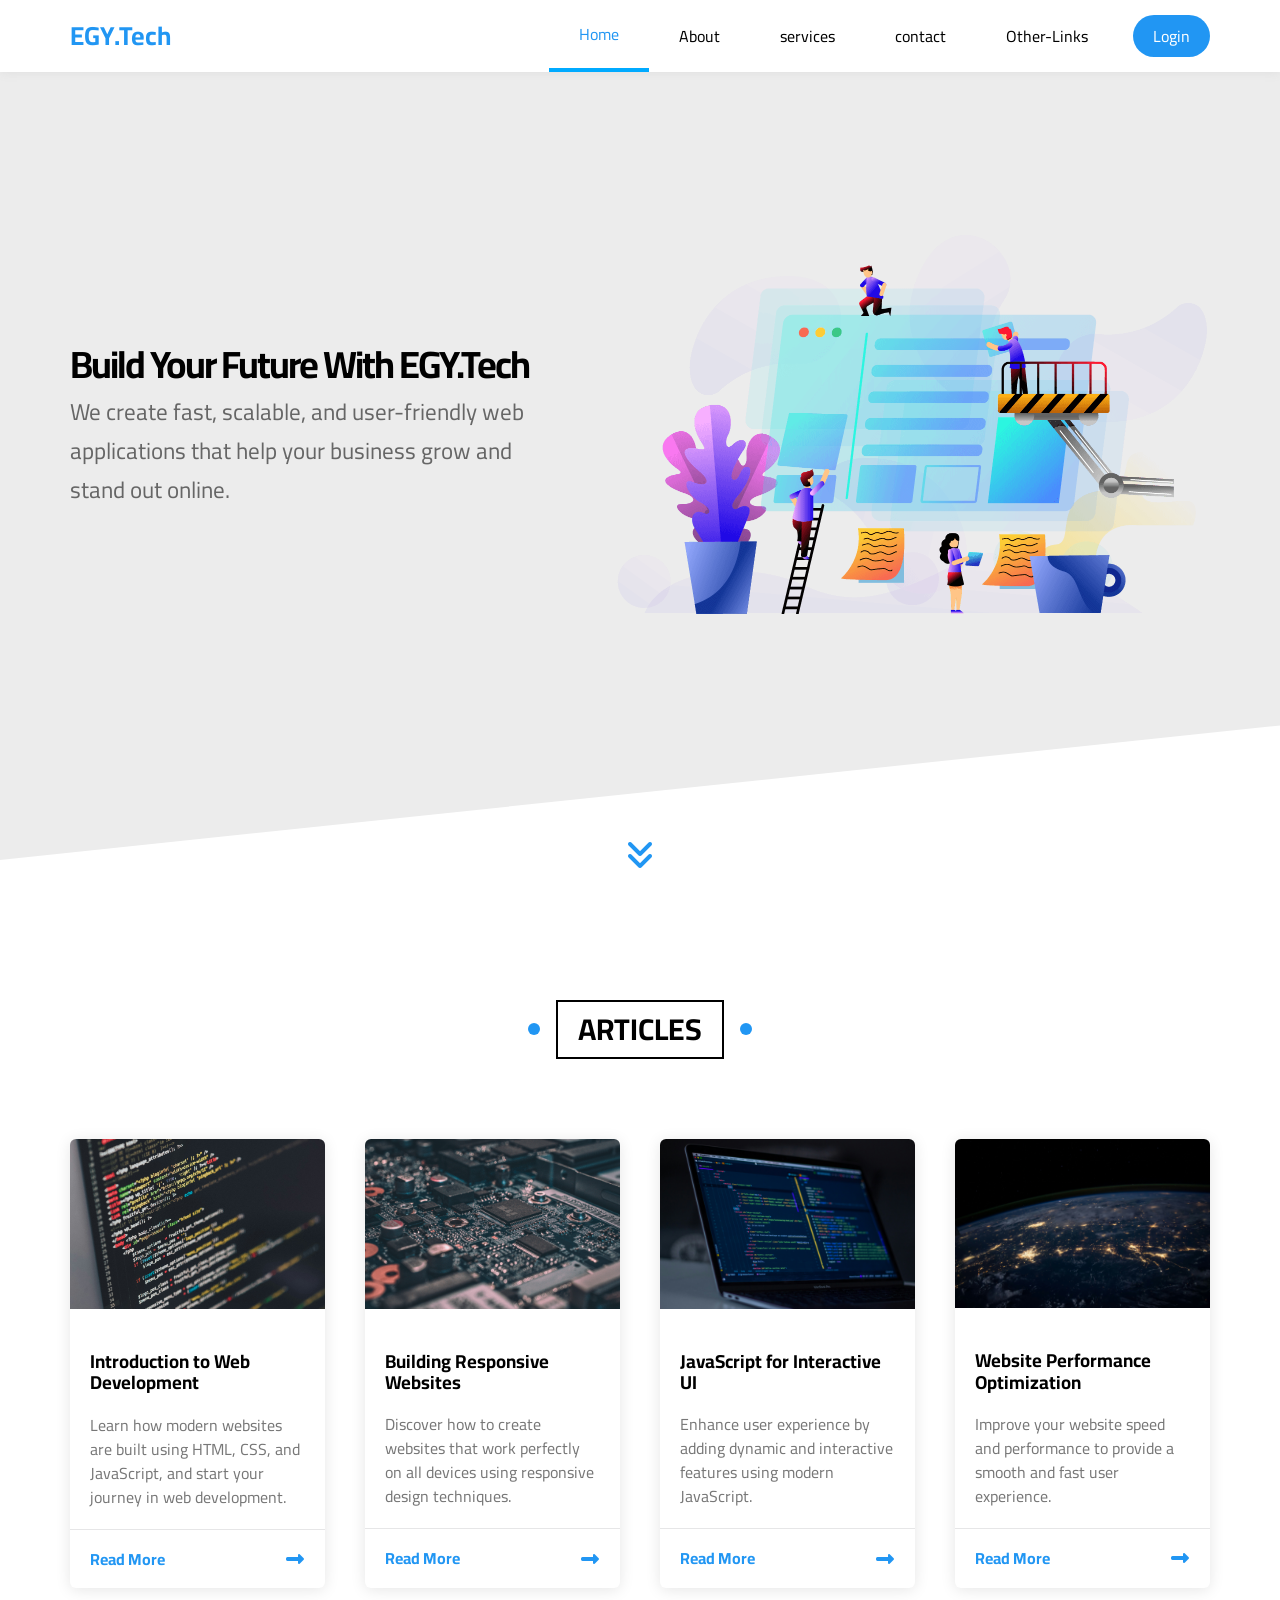
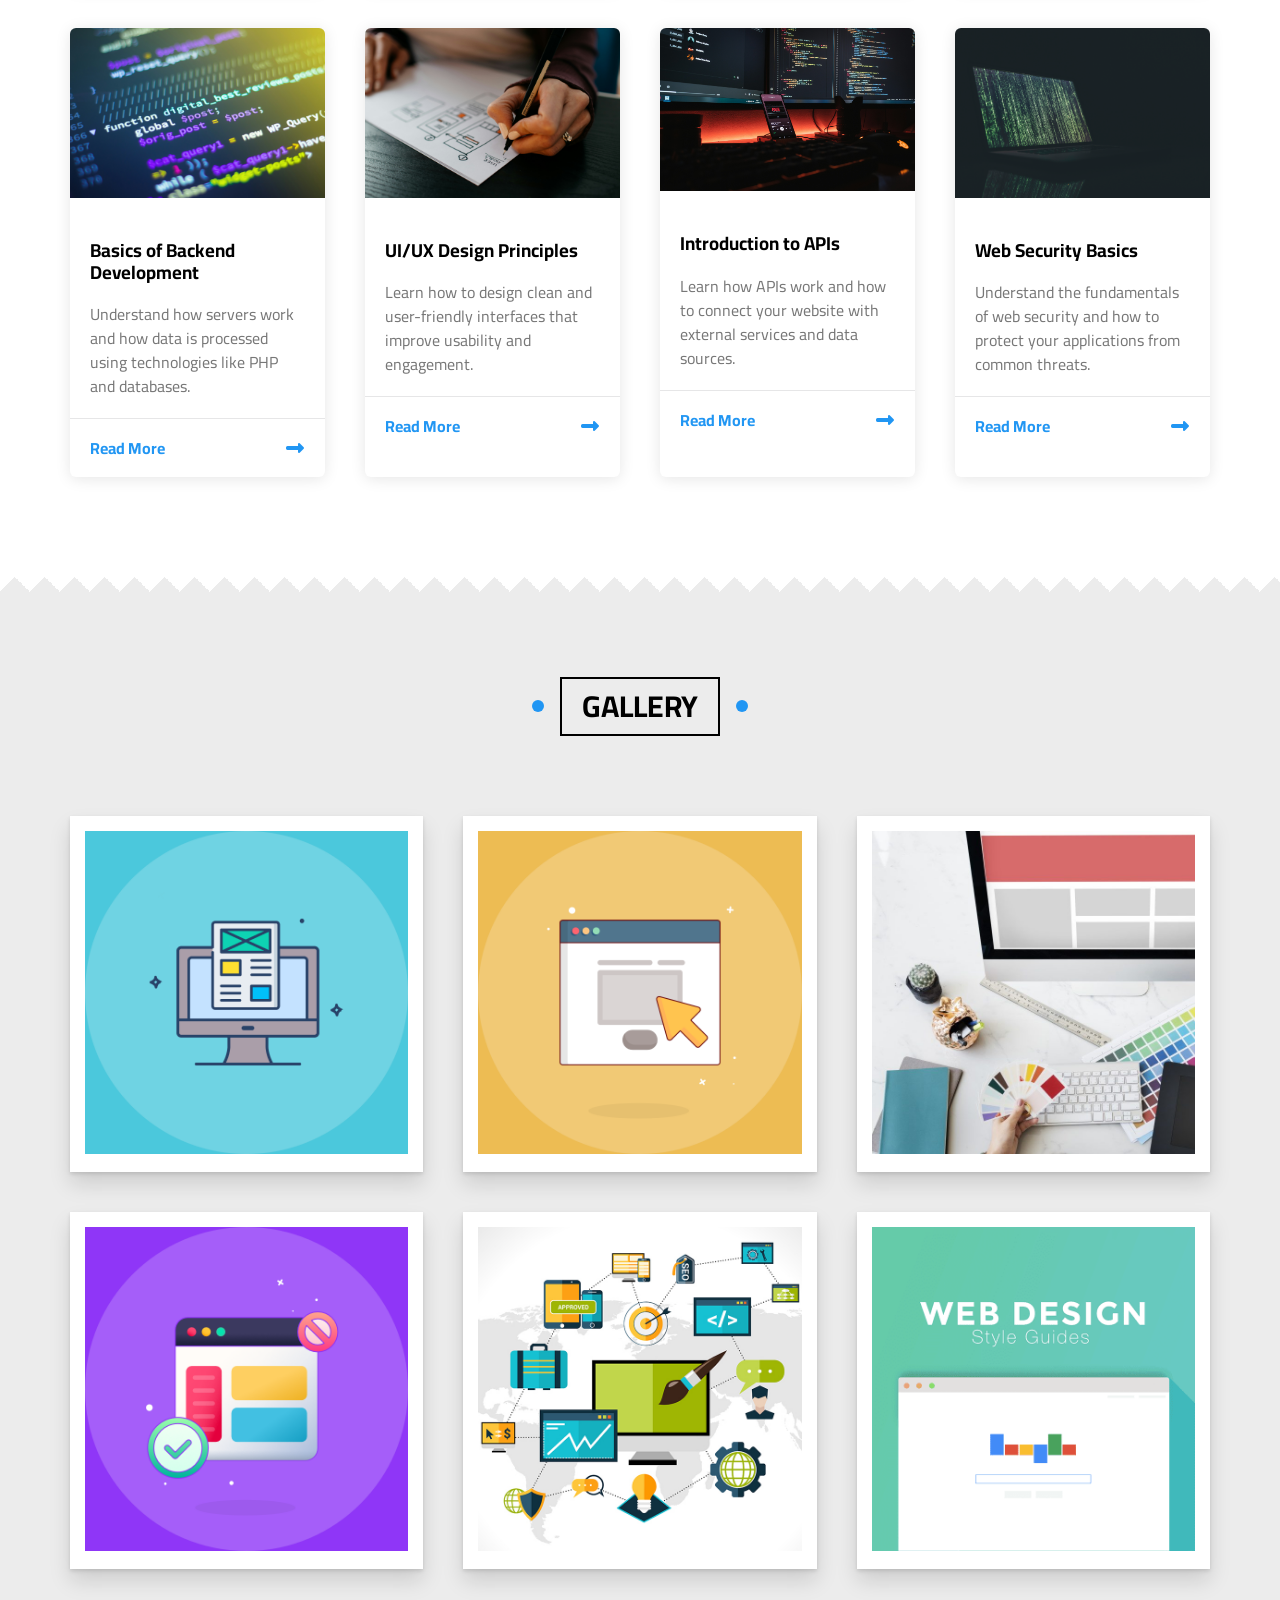
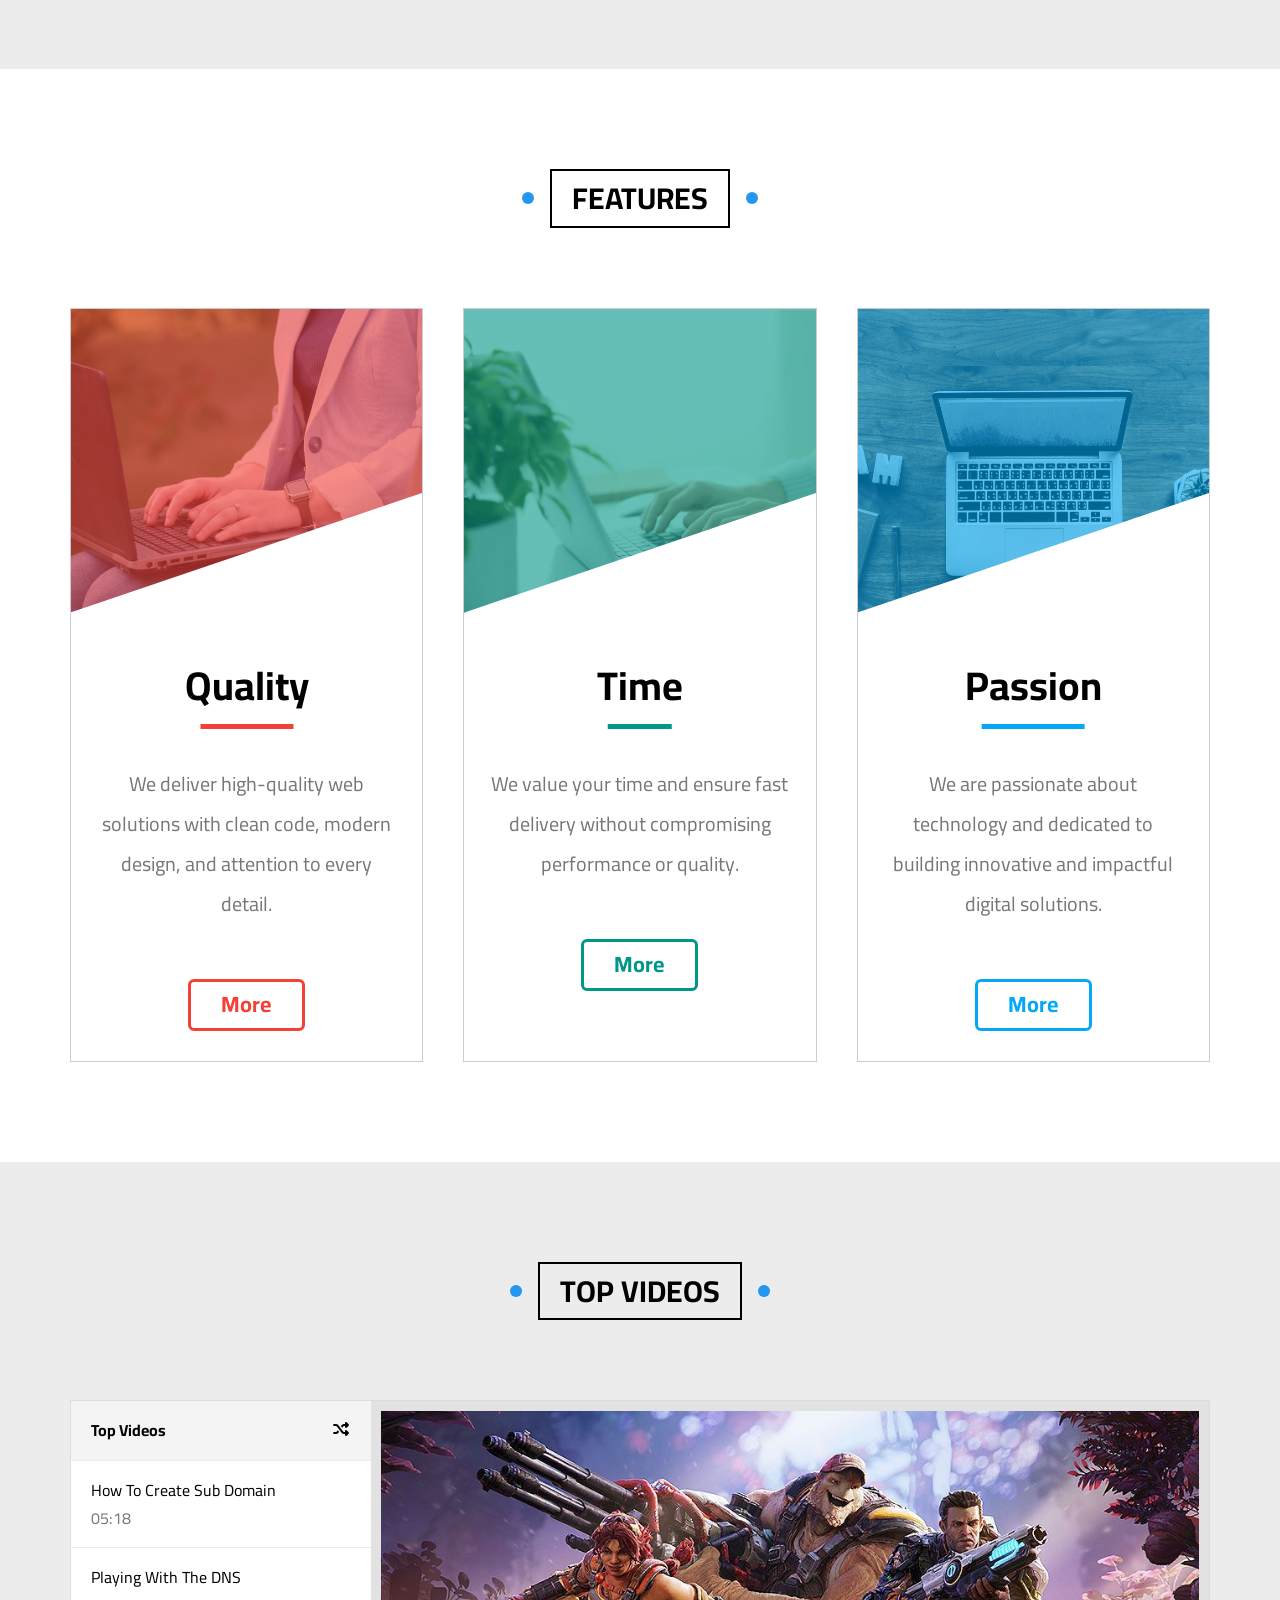
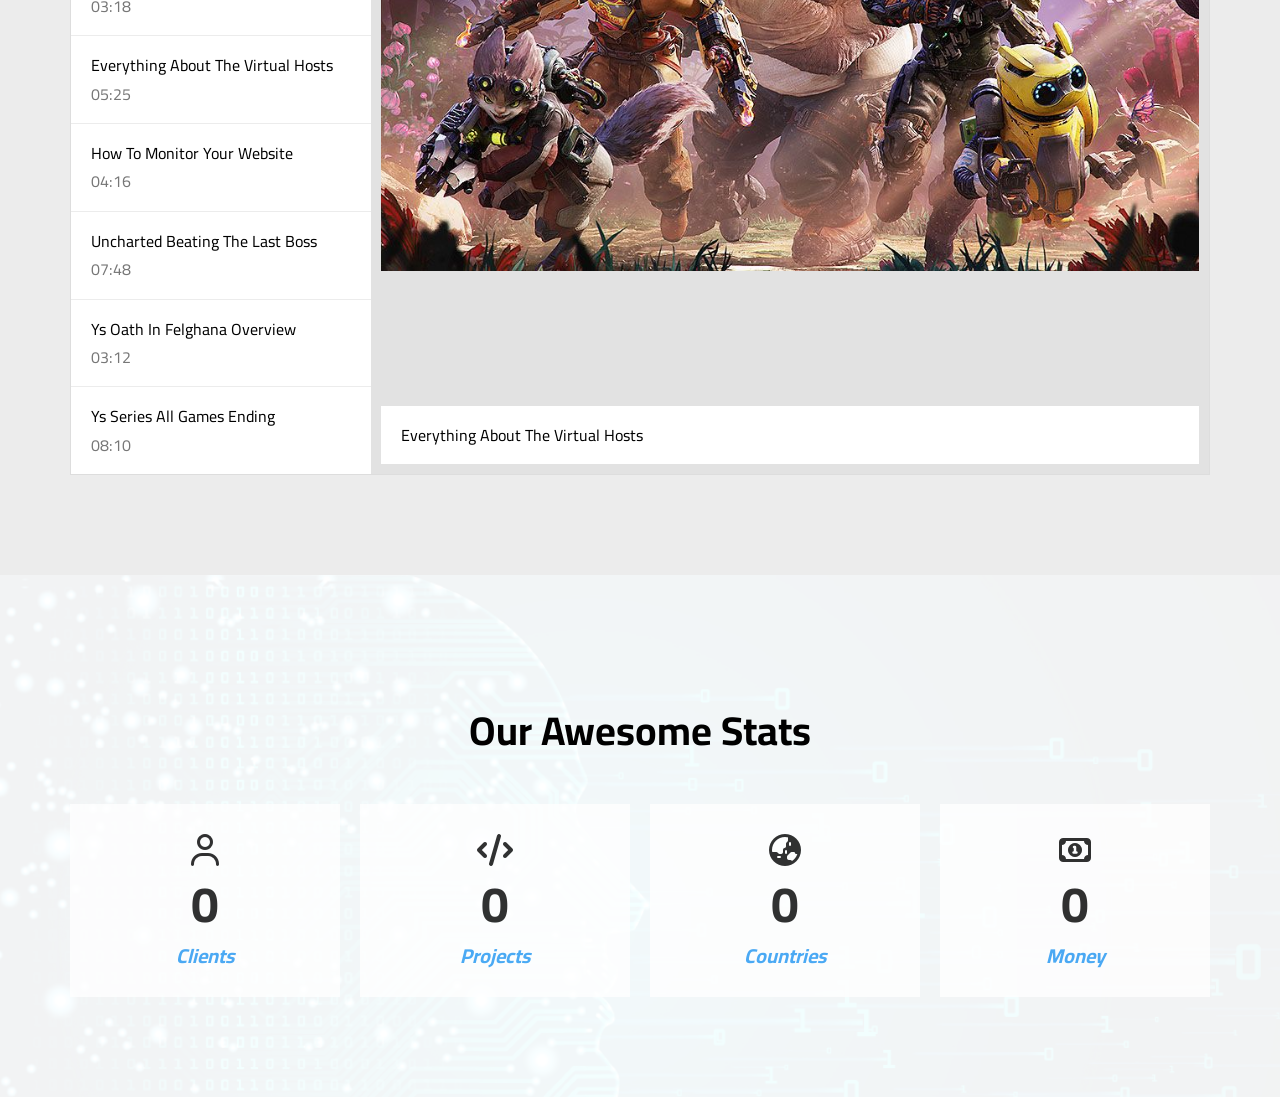
==== commit b6382bd5: "c n a" ====
--- a/index.html
+++ b/index.html
@@ -89,7 +89,7 @@
     <h2 class="main-title">articles</h2>
     <div class="container">
       <div class="box">
-        <img src="./images/cat-01.jpg" alt="">
+        <img src="./images/cat-1.jpg" alt="">
         <div class="content">
           <h3>Introduction to Web Development</h3>
           <p>
@@ -103,7 +103,7 @@
         </div>
       </div>
       <div class="box">
-        <img src="./images/cat-02.jpg" alt="">
+        <img src="./images/cat-2.jpg" alt="">
         <div class="content">
           <h3>Building Responsive Websites</h3>
           <p>
@@ -116,7 +116,7 @@
         </div>
       </div>
       <div class="box">
-        <img src="./images/cat-03.jpg" alt="">
+        <img src="./images/cat-3.jpg" alt="">
         <div class="content">
           <h3>JavaScript for Interactive UI</h3>
           <p>
@@ -129,7 +129,7 @@
         </div>
       </div>
       <div class="box">
-        <img src="./images/cat-04.jpg" alt="">
+        <img src="./images/cat-4.jpg" alt="">
         <div class="content">
           <h3>Website Performance Optimization</h3>
           <p>
@@ -142,7 +142,7 @@
         </div>
       </div>
       <div class="box">
-        <img src="./images/cat-05.jpg" alt="">
+        <img src="./images/cat-5.jpg" alt="">
         <div class="content">
           <h3>Basics of Backend Development</h3>
           <p>
@@ -155,7 +155,7 @@
         </div>
       </div>
       <div class="box">
-        <img src="./images/cat-06.jpg" alt="">
+        <img src="./images/cat-6.jpg" alt="">
         <div class="content">
           <h3>UI/UX Design Principles</h3>
           <p>
@@ -168,7 +168,7 @@
         </div>
       </div>
       <div class="box">
-        <img src="./images/cat-07.jpg" alt="">
+        <img src="./images/cat-7.jpg" alt="">
         <div class="content">
           <h3>Introduction to APIs</h3>
           <p>
@@ -181,7 +181,7 @@
         </div>
       </div>
       <div class="box">
-        <img src="./images/cat-08.jpg" alt="">
+        <img src="./images/cat-8.jpg" alt="">
         <div class="content">
           <h3>Web Security Basics</h3>
           <p>
